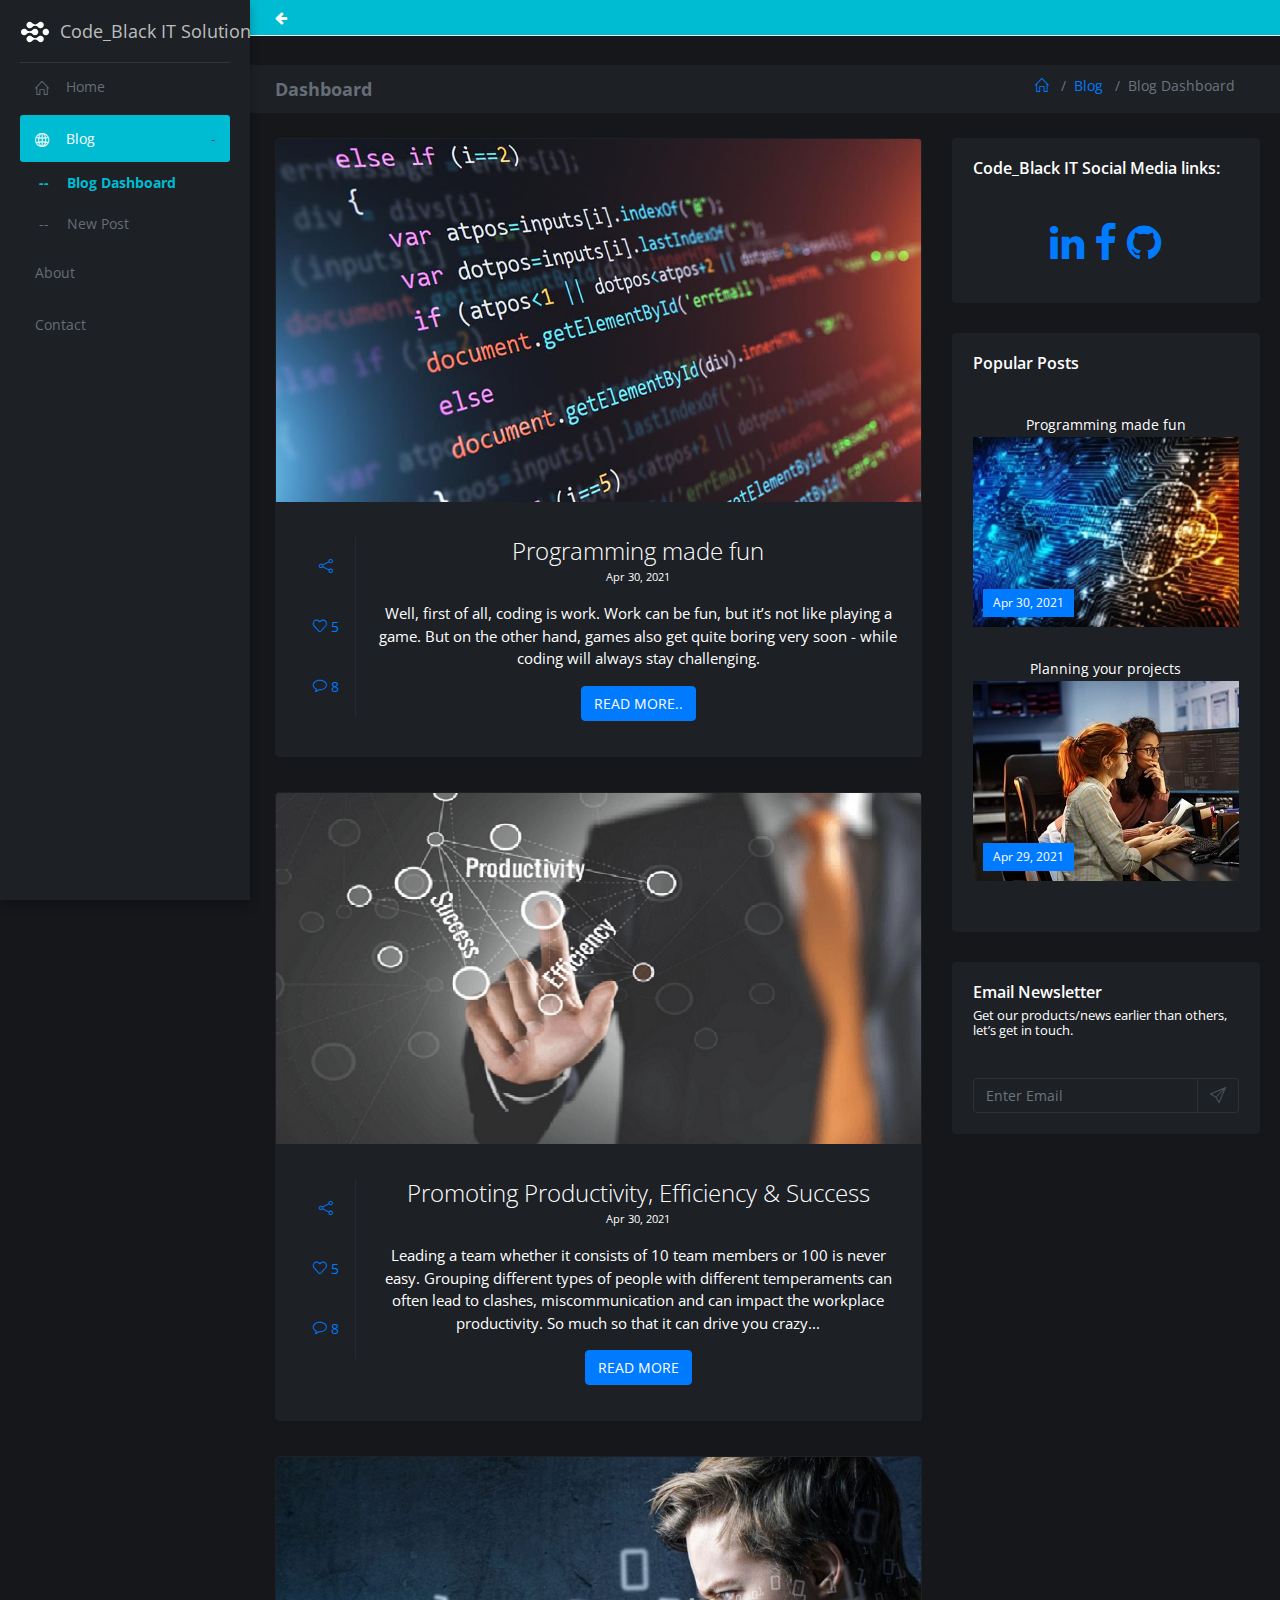
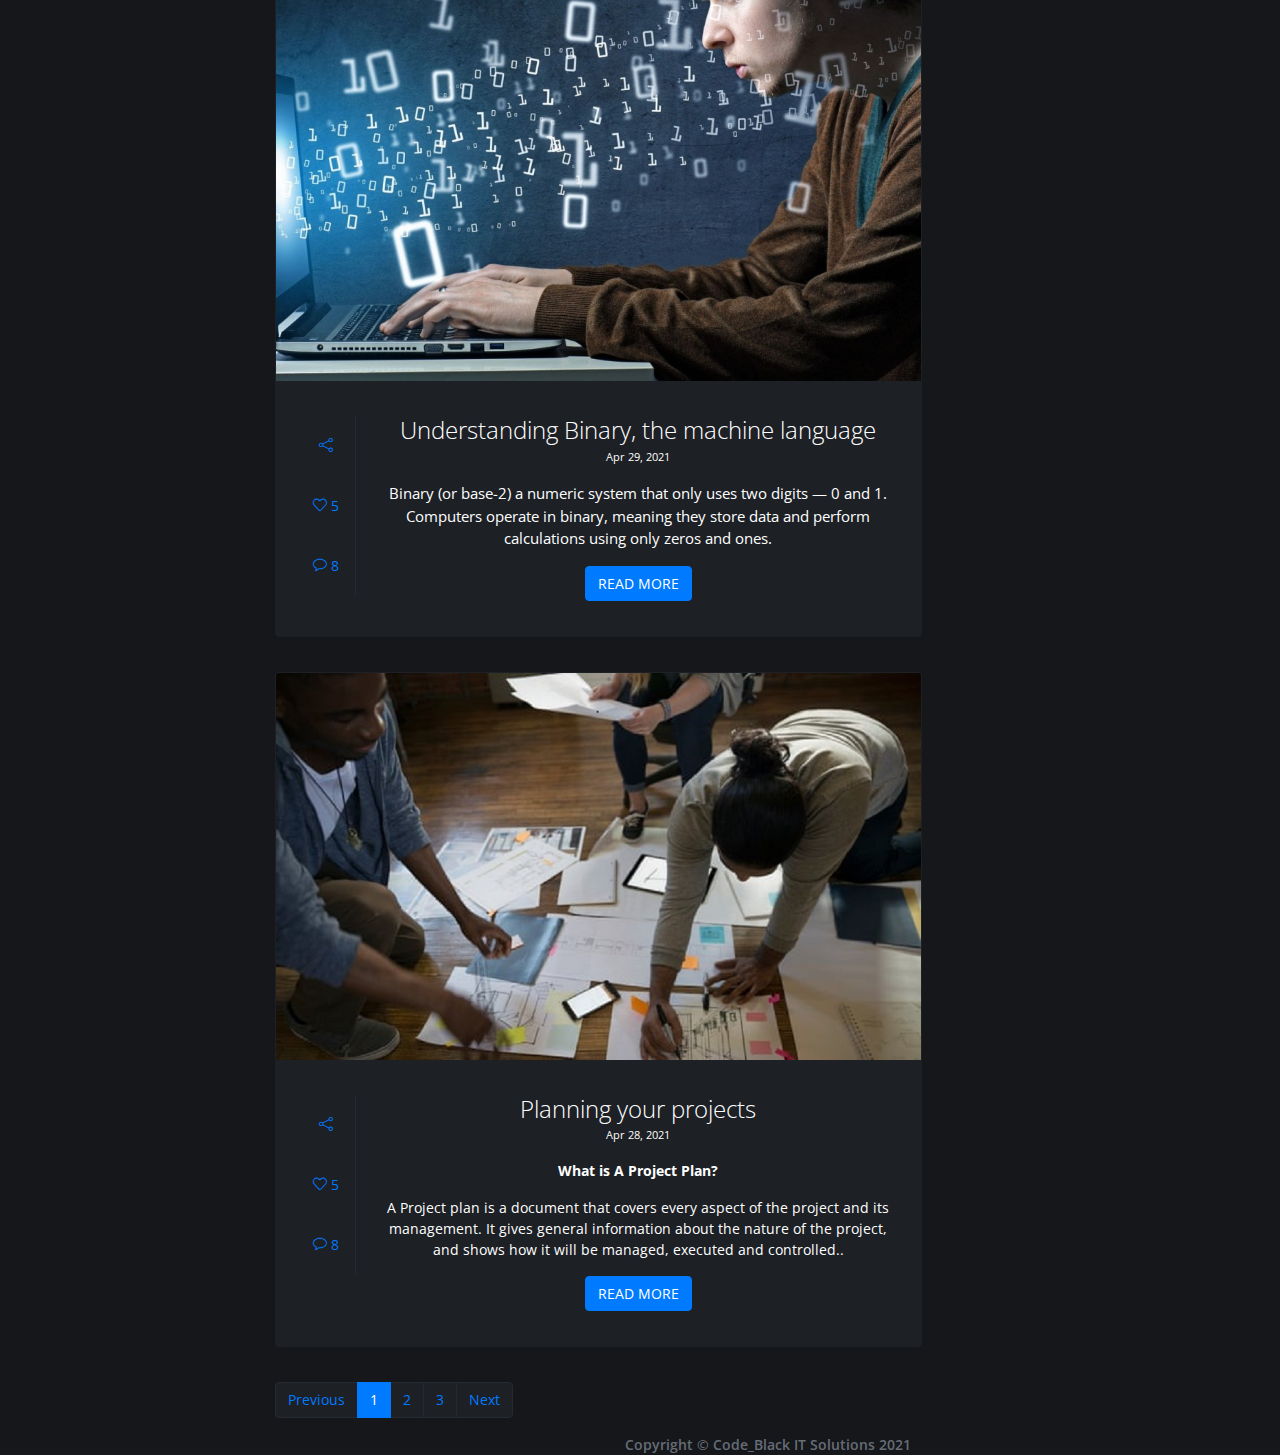
==== blog-dashboard.html @ f084bb69 "First Commit" ====
<!doctype html>
<html lang="en">

<head>
    <title>CodeBlack IT Solutions Blog Dashboard</title>
    <meta charset="utf-8">
    <meta http-equiv="X-UA-Compatible" content="IE=Edge">
    <meta name="viewport" content="width=device-width, initial-scale=1.0, maximum-scale=1.0, user-scalable=0">
    <meta name="description" content="CodeBlack IT Solutions Site">
    <meta name="author" content="Hope">


    <!-- VENDOR CSS -->
    <link rel="stylesheet" href="assets/vendor/bootstrap/css/bootstrap.min.css">
    <link rel="stylesheet" href="assets/vendor/font-awesome/css/font-awesome.min.css">
    <link rel="stylesheet" href="assets/vendor/summernote/dist/summernote.css" />

    <!-- MAIN CSS -->
    <link rel="stylesheet" href="assets/css/blog-dash.css">
    <link rel="stylesheet" href="assets/css/blog.css">
    <link rel="stylesheet" href="assets/css/color_skins.css">

</head>

<body class="theme-cyan">

    <!-- Page Loader -->
    <div class="page-loader-wrapper">
        <div class="loader">
            <div class="m-t-30"><img src="assets/images/icon-light.svg" width="48" height="48" alt="HexaBit"></div>
            <p>Please wait...</p>
        </div>
    </div>
    <!-- Overlay For Sidebars -->
    <div class="overlay"></div>

    <div id="wrapper">

        <!-- navigation on top -->
        <nav class="navbar navbar-fixed-top">
            <div class="container-fluid">

                <div class="navbar-left">
                    <div class="navbar-btn">
                        <a href="index.html"><img src="assets/images/icon-light.svg" alt="CodeBlack IT Solutions Logo" class="img-fluid logo"></a>
                        <button type="button" class="btn-toggle-offcanvas"><i class="lnr lnr-menu fa fa-bars"></i></button>
                    </div>
                    <a href="javascript:void(0);" class="icon-menu btn-toggle-fullwidth"><i
                        class="fa fa-arrow-left"></i></a>

                </div>

            </div>
        </nav>

        <!-- navigaion on the left sidebar -->
        <div id="left-sidebar" class="sidebar">
            <div class="navbar-brand">
                <a href="index.html"><img src="assets/images/icon-light.svg" alt="Code_BlackITSolutions Logo" class="img-fluid logo"><span>Code_Black IT Solutions</span></a>
                <button type="button" class="btn-toggle-offcanvas btn btn-sm btn-default float-right"><i
                    class="lnr lnr-menu fa fa-chevron-circle-left"></i></button>
            </div>
            <div class="sidebar-scroll">


            </div>
            <nav id="left-sidebar-nav" class="sidebar-nav">
                <ul id="main-menu" class="metismenu">
                    <li><a href="index.html"><i class="icon-home"></i><span>Home</span></a></li>


                    <li class="active">
                        <a href="#Blog" class="has-arrow"><i class="icon-globe"></i><span>Blog</span></a>
                        <ul>
                            <li class="active"><a href="blog-dashboard.html">Blog Dashboard</a></li>
                            <li><a href="blog-post.html">New Post</a></li>
                        </ul>
                    </li>
                    <li><a href="about.html">About</a></li>
                    <li><a href="contact.html">Contact</a></li>

                </ul>
            </nav>
        </div>

        <div id="main-content">
            <!-- header on top of blog information -->
            <div class="block-header">
                <div class="row clearfix">
                    <div class="col-md-6 col-sm-12">
                        <h2><b>Dashboard</b></h2>
                    </div>
                    <div class="col-md-6 col-sm-12 text-right">
                        <ul class="breadcrumb">
                            <li class="breadcrumb-item"><a href="index.html"><i class="icon-home"></i></a></li>
                            <li class="breadcrumb-item"><a href="#">Blog</a></li>
                            <li class="breadcrumb-item active">Blog Dashboard</li>
                        </ul>
                    </div>
                </div>
            </div>
            <div class="container-fluid" id="blog">
                <div class="row clearfix">
                    <!-- left box information -->
                    <div class="col-lg-8 col-md-12 left-box">
                        <div class="card single_post2">
                            <img class="img-fluid" src="assets/images/blog-pic-1.jpg" alt="img">
                            <div class="body">
                                <div class="content">
                                    <div class="actions_sidebar">
                                        <a href="javascript:void(0)"><i class="icon-share"></i></a>
                                        <a href="javascript:void(0)"><i class="icon-heart"></i> <span>5</span></a>
                                        <a href="javascript:void(0)"><i class="icon-bubble"></i> <span>8</span></a>
                                    </div>
                                    <h4 class="title">Programming made fun</h4>
                                    <p class="date">
                                        <small>Apr 30, 2021</small>
                                    </p>
                                    <p class="text">Well, first of all, coding is work. Work can be fun, but it’s not like playing a game. But on the other hand, games also get quite boring very soon - while coding will always stay challenging.</p>
                                    <a class="btn btn-primary" href="post1.html">READ MORE..</a>
                                </div>
                            </div>
                        </div>

                        <div class="card single_post2">
                            <img class="img-fluid" src="assets/images/blog-pic-2.jpg" alt="img">
                            <div class="body">
                                <div class="content">
                                    <div class="actions_sidebar">
                                        <a href="javascript:void(0)"><i class="icon-share"></i></a>
                                        <a href="javascript:void(0)"><i class="icon-heart"></i> <span>5</span></a>
                                        <a href="javascript:void(0)"><i class="icon-bubble"></i> <span>8</span></a>
                                    </div>
                                    <h4 class="title">Promoting Productivity, Efficiency & Success</h4>
                                    <p class="date">
                                        <small>Apr 30, 2021</small>
                                    </p>
                                    <p class="text">Leading a team whether it consists of 10 team members or 100 is never easy. Grouping different types of people with different temperaments can often lead to clashes, miscommunication and can impact the workplace productivity.
                                        So much so that it can drive you crazy...</p>
                                    <a class="btn btn-primary" href="post2.html">READ MORE</a>
                                </div>
                            </div>
                        </div>

                        <div class="card single_post2">
                            <img class="img-fluid" src="assets/images/blog-pic-3.jpg" alt="img">
                            <div class="body">
                                <div class="content">
                                    <div class="actions_sidebar">
                                        <a href="javascript:void(0)"><i class="icon-share"></i></a>
                                        <a href="javascript:void(0)"><i class="icon-heart"></i> <span>5</span></a>
                                        <a href="javascript:void(0)"><i class="icon-bubble"></i> <span>8</span></a>
                                    </div>
                                    <h4 class="title">Understanding Binary, the machine language</h4>
                                    <p class="date">
                                        <small>Apr 29, 2021</small>
                                    </p>
                                    <p class="text">Binary (or base-2) a numeric system that only uses two digits — 0 and 1. Computers operate in binary, meaning they store data and perform calculations using only zeros and ones.</p>
                                    <a class="btn btn-primary" href="post3.html">READ MORE</a>
                                </div>
                            </div>
                        </div>

                        <div class="card single_post2">
                            <img class="img-fluid" src="assets/images/blog-pic-4.jpg" alt="img">
                            <div class="body">
                                <div class="content">
                                    <div class="actions_sidebar">
                                        <a href="javascript:void(0)"><i class="icon-share"></i></a>
                                        <a href="javascript:void(0)"><i class="icon-heart"></i> <span>5</span></a>
                                        <a href="javascript:void(0)"><i class="icon-bubble"></i> <span>8</span></a>
                                    </div>
                                    <h4 class="title">Planning your projects</h4>
                                    <p class="date">
                                        <small>Apr 28, 2021</small>
                                    </p>
                                    <p class="text">
                                        <p>
                                            <b>What is A Project Plan?</b>
                                        </p>
                                        <p>A Project plan is a document that covers every aspect of the project and its management. It gives general information about the nature of the project, and shows how it will be managed, executed and controlled..</p>
                                        <a class="btn btn-primary" href="post4.html">READ MORE</a>
                                </div>
                            </div>
                        </div>
                        <!-- page numbers at the bottom -->
                        <ul class="pagination pagination-primary">
                            <li class="page-item"><a class="page-link" href="javascript:void(0);">Previous</a></li>
                            <li class="page-item active"><a class="page-link" href="javascript:void(0);">1</a></li>
                            <li class="page-item"><a class="page-link" href="javascript:void(0);">2</a></li>
                            <li class="page-item"><a class="page-link" href="javascript:void(0);">3</a></li>
                            <li class="page-item"><a class="page-link" href="javascript:void(0);">Next</a></li>
                        </ul>
                    </div>
                    <!-- right box information -->
                    <div class="col-lg-4 col-md-12 right-box">

                        <div class="card">
                            <div class="header">
                                <h2>Code_Black IT Social Media links:</h2>
                            </div>
                            <div class="body widget">
                                <ul class="list-inline text-center">
                                    <h1>
                                        <a href="https://www.linkedin.com/in/lwandile-ngesi"><i class="fa fa-linkedin"></i></a>

                                        <a href="https://www.facebook.com/luandz"><i class="fa fa-facebook"></i></a>

                                        <a href="https://github.com/luandz89/git-test-projects.git"><i class="fa fa-github"></i></a>
                                    </h1>
                                </ul>
                            </div>
                        </div>
                        <div class="card">
                            <div class="header">
                                <h2>Popular Posts</h2>
                            </div>
                            <div class="body widget popular-post">
                                <div class="row clearfix">
                                    <div class="col-lg-12">
                                        <div class="single_post">
                                            <p class="m-b-0">Programming made fun</p>
                                            <span>Apr 30, 2021</span>
                                            <div class="img-post">
                                                <a href="post1.html"> <img src="assets/images/post-pic-1.jpg" alt="Awesome Image">
                                                </a>
                                            </div>
                                        </div>
                                        <div class=" single_post ">
                                            <p class="m-b-0 ">Planning your projects</p>
                                            <span>Apr 29, 2021</span>
                                            <div class="img-post ">
                                                <a href="post4.html"> <img src="assets/images/post-pic-2.jpg " alt="Awesome Image ">
                                                </a>
                                            </div>
                                        </div>
                                    </div>
                                </div>
                            </div>
                        </div>

                        <div class="card ">
                            <div class="header ">
                                <h2>Email Newsletter <small>Get our products/news earlier than others, let’s get in touch.</small></h2>
                            </div>
                            <div class="body widget newsletter ">
                                <div class="input-group ">
                                    <input type="text " class="form-control " placeholder="Enter Email ">
                                    <div class="input-group-append ">
                                        <span class="input-group-text "><i class="icon-paper-plane "></i></span>
                                    </div>
                                </div>
                            </div>
                        </div>
                    </div>
                    <footer>Copyright © Code_Black IT Solutions 2021</footer>
                </div>

            </div>
        </div>

    </div>


    <!-- Javascript -->
    <script src="assets/bundles/libscripts.bundle.js "></script>
    <script src="assets/bundles/vendorscripts.bundle.js "></script>

    <script src="assets/bundles/mainscripts.bundle.js "></script>

</body>

</html>
---- assets/vendor/summernote/dist/summernote.css ----
.note-icon-caret, .note-popover {
display: none;
}
@font-face {
    font-family: "summernote";
    font-style: normal;
    font-weight: normal;
    src: url("font/summernote.eot?ad8d7e2d177d2473aecd9b35d16211fb");
    src: url("font/summernote.eot?#iefix") format("embedded-opentype"),url("font/summernote.woff?ad8d7e2d177d2473aecd9b35d16211fb") format("woff"),url("font/summernote.ttf?ad8d7e2d177d2473aecd9b35d16211fb") format("truetype");
}

[class^="note-icon-"]:before,[class*=" note-icon-"]:before {
    display: inline-block;
    font: normal normal normal 14px summernote;
    font-size: inherit;
    -webkit-font-smoothing: antialiased;
    text-decoration: inherit;
    text-rendering: auto;
    text-transform: none;
    vertical-align: middle;
    speak: none;
    -moz-osx-font-smoothing: grayscale;
}

.note-icon-align-center:before {
    content: "\f101";
}

.note-icon-align-indent:before {
    content: "\f102";
}

.note-icon-align-justify:before {
    content: "\f103";
}

.note-icon-align-left:before {
    content: "\f104";
}

.note-icon-align-outdent:before {
    content: "\f105";
}

.note-icon-align-right:before {
    content: "\f106";
}

.note-icon-align:before {
    content: "\f107";
}

.note-icon-arrows-alt:before {
    content: "\f108";
}

.note-icon-bold:before {
    content: "\f109";
}

.note-icon-caret:before {
    content: "\f10a";
}

.note-icon-chain-broken:before {
    content: "\f10b";
}

.note-icon-circle:before {
    content: "\f10c";
}

.note-icon-close:before {
    content: "\f10d";
}

.note-icon-code:before {
    content: "\f10e";
}

.note-icon-eraser:before {
    content: "\f10f";
}

.note-icon-font:before {
    content: "\f110";
}

.note-icon-frame:before {
    content: "\f111";
}

.note-icon-italic:before {
    content: "\f112";
}

.note-icon-link:before {
    content: "\f113";
}

.note-icon-magic:before {
    content: "\f114";
}

.note-icon-menu-check:before {
    content: "\f115";
}

.note-icon-minus:before {
    content: "\f116";
}

.note-icon-orderedlist:before {
    content: "\f117";
}

.note-icon-pencil:before {
    content: "\f118";
}

.note-icon-picture:before {
    content: "\f119";
}

.note-icon-question:before {
    content: "\f11a";
}

.note-icon-redo:before {
    content: "\f11b";
}

.note-icon-special-character:before {
    content: "\f11c";
}

.note-icon-square:before {
    content: "\f11d";
}

.note-icon-strikethrough:before {
    content: "\f11e";
}

.note-icon-subscript:before {
    content: "\f11f";
}

.note-icon-summernote:before {
    content: "\f120";
}

.note-icon-superscript:before {
    content: "\f121";
}

.note-icon-table:before {
    content: "\f122";
}

.note-icon-text-height:before {
    content: "\f123";
}

.note-icon-trash:before {
    content: "\f124";
}

.note-icon-underline:before {
    content: "\f125";
}

.note-icon-undo:before {
    content: "\f126";
}

.note-icon-unorderedlist:before {
    content: "\f127";
}

.note-icon-video:before {
    content: "\f128";
}

.note-editor {
    position: relative;
}

.note-editor .note-dropzone {
    position: absolute;
    z-index: 100;
    display: none;
    color: #87cefa;
    background-color: white;
    opacity: .95;
}

.note-editor .note-dropzone .note-dropzone-message {
    display: table-cell;
    font-size: 28px;
    font-weight: bold;
    text-align: center;
    vertical-align: middle;
}

.note-editor .note-dropzone.hover {
    color: #098ddf;
}

.note-editor.dragover .note-dropzone {
    display: table;
}

.note-editor .note-editing-area {
    position: relative;
}

.note-editor .note-editing-area .note-editable {
    outline: 0;
}

.note-editor .note-editing-area .note-editable sup {
    vertical-align: super;
}

.note-editor .note-editing-area .note-editable sub {
    vertical-align: sub;
}

.note-editor.note-frame {
    border: 1px solid #e2e2e2;
    background: #f4f7f6;
}

.note-editor.note-frame.codeview .note-editing-area .note-editable {
    display: none;
}

.note-editor.note-frame.codeview .note-editing-area .note-codable {
    display: block;
}

.note-editor.note-frame .note-editing-area {
    overflow: hidden;
}

.note-editor.note-frame .note-editing-area .note-editable {
    padding: 10px;
    overflow: auto;
    color: #000;
    background-color: #fff;
}

.note-editor.note-frame .note-editing-area .note-editable[contenteditable="false"] {
    background-color: #e5e5e5;
}

.note-editor.note-frame .note-editing-area .note-codable {
    display: none;
    width: 100%;
    padding: 10px;
    margin-bottom: 0;
    font-family: Menlo,Monaco,monospace,sans-serif;
    font-size: 14px;
    color: #ccc;
    background-color: #222;
    border: 0;
    -webkit-border-radius: 0;
    -moz-border-radius: 0;
    border-radius: 0;
    box-shadow: none;
    -webkit-box-sizing: border-box;
    -moz-box-sizing: border-box;
    -ms-box-sizing: border-box;
    box-sizing: border-box;
    resize: none;
}

.note-editor.note-frame.fullscreen {
    position: fixed;
    top: 0;
    left: 0;
    z-index: 1050;
    width: 100%!important;
}

.note-editor.note-frame.fullscreen .note-editable {
    background-color: white;
}

.note-editor.note-frame.fullscreen .note-resizebar {
    display: none;
}

.note-editor.note-frame .note-statusbar {
    background-color: #f5f5f5;
    border-bottom-right-radius: 4px;
    border-bottom-left-radius: 4px;
}

.note-editor.note-frame .note-statusbar .note-resizebar {
    width: 100%;
    height: 8px;
    padding-top: 1px;
    cursor: ns-resize;
}

.note-editor.note-frame .note-statusbar .note-resizebar .note-icon-bar {
    width: 20px;
    margin: 1px auto;
    border-top: 1px solid #a9a9a9;
}

.note-editor.note-frame .note-placeholder {
    padding: 10px;
}

.note-popover.popover {
    max-width: none;
}

.note-popover.popover .popover-content a {
    display: inline-block;
    max-width: 200px;
    overflow: hidden;
    text-overflow: ellipsis;
    white-space: nowrap;
    vertical-align: middle;
}

.note-popover.popover .arrow {
    left: 20px!important;
}

.note-popover .popover-content,.panel-heading.note-toolbar {
    padding: 0 0 5px 5px;
    margin: 0;
}

.note-popover .popover-content>.btn-group,.panel-heading.note-toolbar>.btn-group {
    margin-top: 5px;
    margin-right: 5px;
    margin-left: 0;
}

.note-popover .popover-content .btn-group .note-table,.panel-heading.note-toolbar .btn-group .note-table {
    min-width: 0;
    padding: 5px;
}

.note-popover .popover-content .btn-group .note-table .note-dimension-picker,.panel-heading.note-toolbar .btn-group .note-table .note-dimension-picker {
    font-size: 18px;
}

.note-popover .popover-content .btn-group .note-table .note-dimension-picker .note-dimension-picker-mousecatcher,.panel-heading.note-toolbar .btn-group .note-table .note-dimension-picker .note-dimension-picker-mousecatcher {
    position: absolute!important;
    z-index: 3;
    width: 10em;
    height: 10em;
    cursor: pointer;
}

.note-popover .popover-content .btn-group .note-table .note-dimension-picker .note-dimension-picker-unhighlighted,.panel-heading.note-toolbar .btn-group .note-table .note-dimension-picker .note-dimension-picker-unhighlighted {
    position: relative!important;
    z-index: 1;
    width: 5em;
    height: 5em;
    background: url('[data-uri]') repeat;
}

.note-popover .popover-content .btn-group .note-table .note-dimension-picker .note-dimension-picker-highlighted,.panel-heading.note-toolbar .btn-group .note-table .note-dimension-picker .note-dimension-picker-highlighted {
    position: absolute!important;
    z-index: 2;
    width: 1em;
    height: 1em;
    background: url('[data-uri]') repeat;
}

.note-popover .popover-content .note-style h1,.panel-heading.note-toolbar .note-style h1,.note-popover .popover-content .note-style h2,.panel-heading.note-toolbar .note-style h2,.note-popover .popover-content .note-style h3,.panel-heading.note-toolbar .note-style h3,.note-popover .popover-content .note-style h4,.panel-heading.note-toolbar .note-style h4,.note-popover .popover-content .note-style h5,.panel-heading.note-toolbar .note-style h5,.note-popover .popover-content .note-style h6,.panel-heading.note-toolbar .note-style h6,.note-popover .popover-content .note-style blockquote,.panel-heading.note-toolbar .note-style blockquote {
    margin: 0;
}

.note-popover .popover-content .note-color .dropdown-toggle,.panel-heading.note-toolbar .note-color .dropdown-toggle {
    width: 20px;
    padding-left: 5px;
}

.note-popover .popover-content .note-color .dropdown-menu,.panel-heading.note-toolbar .note-color .dropdown-menu {
    min-width: 340px;
}

.note-popover .popover-content .note-color .dropdown-menu .btn-group,.panel-heading.note-toolbar .note-color .dropdown-menu .btn-group {
    margin: 0;
    display: inline-block;
}

.note-popover .popover-content .note-color .dropdown-menu .btn-group:first-child,.panel-heading.note-toolbar .note-color .dropdown-menu .btn-group:first-child {
    margin: 0 5px;
}

.note-popover .popover-content .note-color .dropdown-menu .btn-group .note-palette-title,.panel-heading.note-toolbar .note-color .dropdown-menu .btn-group .note-palette-title {
    margin: 2px 7px;
    font-size: 12px;
    text-align: center;
    border-bottom: 1px solid #eee;
}

.note-popover .popover-content .note-color .dropdown-menu .btn-group .note-color-reset,.panel-heading.note-toolbar .note-color .dropdown-menu .btn-group .note-color-reset {
    width: 100%;
    padding: 0 3px;
    margin: 3px;
    font-size: 11px;
    cursor: pointer;
    -webkit-border-radius: 5px;
    -moz-border-radius: 5px;
    border-radius: 5px;
}

.note-popover .popover-content .note-color .dropdown-menu .btn-group .note-color-row,.panel-heading.note-toolbar .note-color .dropdown-menu .btn-group .note-color-row {
    height: 20px;
}

.note-popover .popover-content .note-color .dropdown-menu .btn-group .note-color-reset:hover,.panel-heading.note-toolbar .note-color .dropdown-menu .btn-group .note-color-reset:hover {
    background: #eee;
}

.note-popover .popover-content .note-para .dropdown-menu,.panel-heading.note-toolbar .note-para .dropdown-menu {
    min-width: 280px;
    padding: 5px;
}

.note-popover .popover-content .note-para .dropdown-menu>div:first-child,.panel-heading.note-toolbar .note-para .dropdown-menu>div:first-child {
    margin-right: 5px;
}

.note-popover .popover-content .dropdown-menu,.panel-heading.note-toolbar .dropdown-menu {
    min-width: 260px;
}

.note-popover .popover-content .dropdown-menu.right,.panel-heading.note-toolbar .dropdown-menu.right {
    right: 0;
    left: auto;
}

.note-popover .popover-content .dropdown-menu.right::before,.panel-heading.note-toolbar .dropdown-menu.right::before {
    right: 9px;
    left: auto!important;
}

.note-popover .popover-content .dropdown-menu.right::after,.panel-heading.note-toolbar .dropdown-menu.right::after {
    right: 10px;
    left: auto!important;
}

.note-popover .popover-content .dropdown-menu.note-check li a i,.panel-heading.note-toolbar .dropdown-menu.note-check li a i {
    color: deepskyblue;
    visibility: hidden;
}

.note-popover .popover-content .dropdown-menu.note-check li a.checked i,.panel-heading.note-toolbar .dropdown-menu.note-check li a.checked i {
    visibility: visible;
}

.note-popover .popover-content .note-fontsize-10,.panel-heading.note-toolbar .note-fontsize-10 {
    font-size: 10px;
}

.note-popover .popover-content .note-color-palette,.panel-heading.note-toolbar .note-color-palette {
    line-height: 1;
}

.note-popover .popover-content .note-color-palette div .note-color-btn,.panel-heading.note-toolbar .note-color-palette div .note-color-btn {
    width: 20px;
    height: 20px;
    padding: 0;
    margin: 0;
    border: 1px solid #fff;
}

.note-popover .popover-content .note-color-palette div .note-color-btn:hover,.panel-heading.note-toolbar .note-color-palette div .note-color-btn:hover {
    border: 1px solid #000;
}

.note-dialog>div {
    display: none;
}

.note-dialog .form-group {
    margin-right: 0;
    margin-left: 0;
}

.note-dialog .note-modal-form {
    margin: 0;
}

.note-dialog .note-image-dialog .note-dropzone {
    min-height: 100px;
    margin-bottom: 10px;
    font-size: 30px;
    line-height: 4;
    color: lightgray;
    text-align: center;
    border: 4px dashed lightgray;
}

@-moz-document url-prefix() {
    .note-image-input {
    height: auto;
    }
}

.note-placeholder {
    position: absolute;
    display: none;
    color: gray;
}

.note-handle .note-control-selection {
    position: absolute;
    display: none;
    border: 1px solid black;
}

.note-handle .note-control-selection>div {
    position: absolute;
}

.note-handle .note-control-selection .note-control-selection-bg {
    width: 100%;
    height: 100%;
    background-color: black;
    -webkit-opacity: .3;
    -khtml-opacity: .3;
    -moz-opacity: .3;
    opacity: .3;
    -ms-filter: alpha(opacity=30);
    filter: alpha(opacity=30);
}

.note-handle .note-control-selection .note-control-handle {
    width: 7px;
    height: 7px;
    border: 1px solid black;
}

.note-handle .note-control-selection .note-control-holder {
    width: 7px;
    height: 7px;
    border: 1px solid black;
}

.note-handle .note-control-selection .note-control-sizing {
    width: 7px;
    height: 7px;
    background-color: white;
    border: 1px solid black;
}

.note-handle .note-control-selection .note-control-nw {
    top: -5px;
    left: -5px;
    border-right: 0;
    border-bottom: 0;
}

.note-handle .note-control-selection .note-control-ne {
    top: -5px;
    right: -5px;
    border-bottom: 0;
    border-left: none;
}

.note-handle .note-control-selection .note-control-sw {
    bottom: -5px;
    left: -5px;
    border-top: 0;
    border-right: 0;
}

.note-handle .note-control-selection .note-control-se {
    right: -5px;
    bottom: -5px;
    cursor: se-resize;
}

.note-handle .note-control-selection .note-control-se.note-control-holder {
    cursor: default;
    border-top: 0;
    border-left: none;
}

.note-handle .note-control-selection .note-control-selection-info {
    right: 0;
    bottom: 0;
    padding: 5px;
    margin: 5px;
    font-size: 12px;
    color: white;
    background-color: black;
    -webkit-border-radius: 5px;
    -moz-border-radius: 5px;
    border-radius: 5px;
    -webkit-opacity: .7;
    -khtml-opacity: .7;
    -moz-opacity: .7;
    opacity: .7;
    -ms-filter: alpha(opacity=70);
    filter: alpha(opacity=70);
}

.note-hint-popover {
    min-width: 100px;
    padding: 2px;
}

.note-hint-popover .popover-content {
    max-height: 150px;
    padding: 3px;
    overflow: auto;
}

.note-hint-popover .popover-content .note-hint-group .note-hint-item {
    display: block!important;
    padding: 3px;
}

.note-hint-popover .popover-content .note-hint-group .note-hint-item.active,.note-hint-popover .popover-content .note-hint-group .note-hint-item:hover {
    display: block;
    clear: both;
    font-weight: 400;
    line-height: 1.4;
    color: white;
    text-decoration: none;
    white-space: nowrap;
    cursor: pointer;
    background-color: #428bca;
    outline: 0;
}

.dropdown-fontname li a{padding: 5px 15px;}
.dropdown-style li{ padding: 5px 15px;}
.note-editor .note-toolbar .dropdown-menu {box-shadow: 0px 2px 20px 0px rgba(0,0,0,0.2);}
---- assets/css/blog-dash.css ----
@import url("https://fonts.googleapis.com/css?family=Open+Sans:300,400,600,700");
@font-face {
    font-family: 'simple-Line-Icons';
    src: url("../fonts/simple-Line-Icons.eot");
    src: url("../fonts/simple-Line-Icons.eot") format("embedded-opentype"), url("../fonts/simple-Line-Icons.woff") format("woff"), url("../fonts/simple-Line-Icons.ttf") format("truetype"), url("../fonts/simple-Line-Icons.svg#Simple-Line-Icons") format("svg");
    font-weight: normal;
    font-style: normal
}

[data-icon]:before {
    font-family: 'simple-Line-Icons';
    content: attr(data-icon);
    speak-as: none;
    font-weight: normal;
    font-variant: normal;
    text-transform: none;
    line-height: 1;
    -webkit-font-smoothing: antialiased;
    -moz-osx-font-smoothing: grayscale;
    font-size: 17px
}

.icon-globe-alt,
.icon-globe,
.icon-drop,
.icon-drawer,
.icon-docs,
.icon-directions,
.icon-direction,
.icon-diamond,
.icon-cup,
.icon-compass,
.icon-bubbles,
.icon-briefcase,
.icon-book-open,
.icon-basket-loaded,
.icon-basket,
.icon-bag,
.icon-action-undo,
.icon-action-redo,
.icon-wrench,
.icon-umbrella,
.icon-trash,
.icon-tag,
.icon-support,
.icon-size-fullscreen,
.icon-size-actual,
.icon-shuffle,
.icon-share-alt,
.icon-share,
.icon-rocket,
.icon-question,
.icon-pie-chart,
.icon-pencil,
.icon-note,
.icon-music-tone-alt,
.icon-music-tone,
.icon-microphone,
.icon-loop,
.icon-logout,
.icon-login,
.icon-list,
.icon-like,
.icon-home,
.icon-grid,
.icon-graph,
.icon-equalizer,
.icon-dislike,
.icon-cursor,
.icon-control-start,
.icon-control-rewind,
.icon-control-play,
.icon-control-pause,
.icon-control-forward,
.icon-control-end,
.icon-calendar,
.icon-bulb,
.icon-bar-chart,
.icon-arrow-up,
.icon-arrow-right,
.icon-arrow-left,
.icon-arrow-down,
.icon-ban,
.icon-bubble,
.icon-camcorder,
.icon-camera,
.icon-check,
.icon-clock,
.icon-close,
.icon-cloud-download,
.icon-cloud-upload,
.icon-doc,
.icon-envelope,
.icon-eye,
.icon-flag,
.icon-folder,
.icon-heart,
.icon-info,
.icon-key,
.icon-link,
.icon-lock,
.icon-lock-open,
.icon-magnifier,
.icon-magnifier-add,
.icon-magnifier-remove,
.icon-paper-clip,
.icon-paper-plane,
.icon-plus,
.icon-pointer,
.icon-power,
.icon-refresh,
.icon-reload,
.icon-settings,
.icon-star,
.icon-symbol-female,
.icon-symbol-male,
.icon-target,
.icon-volume-1,
.icon-volume-2,
.icon-volume-off,
.icon-users {
    font-family: 'Simple-Line-Icons';
    speak-as: none;
    font-style: normal;
    font-weight: normal;
    font-variant: normal;
    text-transform: none;
    line-height: 1;
    -webkit-font-smoothing: antialiased
}

.icon-user-female:before {
    content: "\e000"
}

.icon-user-follow:before {
    content: "\e002"
}

.icon-user-following:before {
    content: "\e003"
}

.icon-user-unfollow:before {
    content: "\e004"
}

.icon-trophy:before {
    content: "\e006"
}

.icon-screen-smartphone:before {
    content: "\e010"
}

.icon-screen-desktop:before {
    content: "\e011"
}

.icon-plane:before {
    content: "\e012"
}

.icon-notebook:before {
    content: "\e013"
}

.icon-moustache:before {
    content: "\e014"
}

.icon-mouse:before {
    content: "\e015"
}

.icon-magnet:before {
    content: "\e016"
}

.icon-energy:before {
    content: "\e020"
}

.icon-emoticon-smile:before {
    content: "\e021"
}

.icon-disc:before {
    content: "\e022"
}

.icon-cursor-move:before {
    content: "\e023"
}

.icon-crop:before {
    content: "\e024"
}

.icon-credit-card:before {
    content: "\e025"
}

.icon-chemistry:before {
    content: "\e026"
}

.icon-user:before {
    content: "\e005"
}

.icon-speedometer:before {
    content: "\e007"
}

.icon-social-youtube:before {
    content: "\e008"
}

.icon-social-twitter:before {
    content: "\e009"
}

.icon-social-tumblr:before {
    content: "\e00a"
}

.icon-social-facebook:before {
    content: "\e00b"
}

.icon-social-dropbox:before {
    content: "\e00c"
}

.icon-social-dribbble:before {
    content: "\e00d"
}

.icon-shield:before {
    content: "\e00e"
}

.icon-screen-tablet:before {
    content: "\e00f"
}

.icon-magic-wand:before {
    content: "\e017"
}

.icon-hourglass:before {
    content: "\e018"
}

.icon-graduation:before {
    content: "\e019"
}

.icon-ghost:before {
    content: "\e01a"
}

.icon-game-controller:before {
    content: "\e01b"
}

.icon-fire:before {
    content: "\e01c"
}

.icon-eyeglasses:before {
    content: "\e01d"
}

.icon-envelope-open:before {
    content: "\e01e"
}

.icon-envelope-letter:before {
    content: "\e01f"
}

.icon-bell:before {
    content: "\e027"
}

.icon-badge:before {
    content: "\e028"
}

.icon-anchor:before {
    content: "\e029"
}

.icon-wallet:before {
    content: "\e02a"
}

.icon-vector:before {
    content: "\e02b"
}

.icon-speech:before {
    content: "\e02c"
}

.icon-puzzle:before {
    content: "\e02d"
}

.icon-printer:before {
    content: "\e02e"
}

.icon-present:before {
    content: "\e02f"
}

.icon-playlist:before {
    content: "\e030"
}

.icon-pin:before {
    content: "\e031"
}

.icon-picture:before {
    content: "\e032"
}

.icon-map:before {
    content: "\e033"
}

.icon-layers:before {
    content: "\e034"
}

.icon-handbag:before {
    content: "\e035"
}

.icon-globe-alt:before {
    content: "\e036"
}

.icon-globe:before {
    content: "\e037"
}

.icon-frame:before {
    content: "\e038"
}

.icon-folder-alt:before {
    content: "\e039"
}

.icon-film:before {
    content: "\e03a"
}

.icon-feed:before {
    content: "\e03b"
}

.icon-earphones-alt:before {
    content: "\e03c"
}

.icon-earphones:before {
    content: "\e03d"
}

.icon-drop:before {
    content: "\e03e"
}

.icon-drawer:before {
    content: "\e03f"
}

.icon-docs:before {
    content: "\e040"
}

.icon-directions:before {
    content: "\e041"
}

.icon-direction:before {
    content: "\e042"
}

.icon-diamond:before {
    content: "\e043"
}

.icon-cup:before {
    content: "\e044"
}

.icon-compass:before {
    content: "\e045"
}

.icon-call-out:before {
    content: "\e046"
}

.icon-call-in:before {
    content: "\e047"
}

.icon-call-end:before {
    content: "\e048"
}

.icon-calculator:before {
    content: "\e049"
}

.icon-bubbles:before {
    content: "\e04a"
}

.icon-briefcase:before {
    content: "\e04b"
}

.icon-book-open:before {
    content: "\e04c"
}

.icon-basket-loaded:before {
    content: "\e04d"
}

.icon-basket:before {
    content: "\e04e"
}

.icon-bag:before {
    content: "\e04f"
}

.icon-action-undo:before {
    content: "\e050"
}

.icon-action-redo:before {
    content: "\e051"
}

.icon-wrench:before {
    content: "\e052"
}

.icon-umbrella:before {
    content: "\e053"
}

.icon-trash:before {
    content: "\e054"
}

.icon-tag:before {
    content: "\e055"
}

.icon-support:before {
    content: "\e056"
}

.icon-size-fullscreen:before {
    content: "\e057"
}

.icon-size-actual:before {
    content: "\e058"
}

.icon-shuffle:before {
    content: "\e059"
}

.icon-share-alt:before {
    content: "\e05a"
}

.icon-share:before {
    content: "\e05b"
}

.icon-rocket:before {
    content: "\e05c"
}

.icon-question:before {
    content: "\e05d"
}

.icon-pie-chart:before {
    content: "\e05e"
}

.icon-pencil:before {
    content: "\e05f"
}

.icon-note:before {
    content: "\e060"
}

.icon-music-tone-alt:before {
    content: "\e061"
}

.icon-music-tone:before {
    content: "\e062"
}

.icon-microphone:before {
    content: "\e063"
}

.icon-loop:before {
    content: "\e064"
}

.icon-logout:before {
    content: "\e065"
}

.icon-login:before {
    content: "\e066"
}

.icon-list:before {
    content: "\e067"
}

.icon-like:before {
    content: "\e068"
}

.icon-home:before {
    content: "\e069"
}

.icon-grid:before {
    content: "\e06a"
}

.icon-graph:before {
    content: "\e06b"
}

.icon-equalizer:before {
    content: "\e06c"
}

.icon-dislike:before {
    content: "\e06d"
}

.icon-cursor:before {
    content: "\e06e"
}

.icon-control-start:before {
    content: "\e06f"
}

.icon-control-rewind:before {
    content: "\e070"
}

.icon-control-play:before {
    content: "\e071"
}

.icon-control-pause:before {
    content: "\e072"
}

.icon-control-forward:before {
    content: "\e073"
}

.icon-control-end:before {
    content: "\e074"
}

.icon-calendar:before {
    content: "\e075"
}

.icon-bulb:before {
    content: "\e076"
}

.icon-bar-chart:before {
    content: "\e077"
}

.icon-arrow-up:before {
    content: "\e078"
}

.icon-arrow-right:before {
    content: "\e079"
}

.icon-arrow-left:before {
    content: "\e07a"
}

.icon-arrow-down:before {
    content: "\e07b"
}

.icon-ban:before {
    content: "\e07c"
}

.icon-bubble:before {
    content: "\e07d"
}

.icon-camcorder:before {
    content: "\e07e"
}

.icon-camera:before {
    content: "\e07f"
}

.icon-check:before {
    content: "\e080"
}

.icon-clock:before {
    content: "\e081"
}

.icon-close:before {
    content: "\e082"
}

.icon-cloud-download:before {
    content: "\e083"
}

.icon-cloud-upload:before {
    content: "\e084"
}

.icon-doc:before {
    content: "\e085"
}

.icon-envelope:before {
    content: "\e086"
}

.icon-eye:before {
    content: "\e087"
}

.icon-flag:before {
    content: "\e088"
}

.icon-folder:before {
    content: "\e089"
}

.icon-heart:before {
    content: "\e08a"
}

.icon-info:before {
    content: "\e08b"
}

.icon-key:before {
    content: "\e08c"
}

.icon-link:before {
    content: "\e08d"
}

.icon-lock:before {
    content: "\e08e"
}

.icon-lock-open:before {
    content: "\e08f"
}

.icon-magnifier:before {
    content: "\e090"
}

.icon-magnifier-add:before {
    content: "\e091"
}

.icon-magnifier-remove:before {
    content: "\e092"
}

.icon-paper-clip:before {
    content: "\e093"
}

.icon-paper-plane:before {
    content: "\e094"
}

.icon-plus:before {
    content: "\e095"
}

.icon-pointer:before {
    content: "\e096"
}

.icon-power:before {
    content: "\e097"
}

.icon-refresh:before {
    content: "\e098"
}

.icon-reload:before {
    content: "\e099"
}

.icon-settings:before {
    content: "\e09a"
}

.icon-star:before {
    content: "\e09b"
}

.icon-symbol-female:before {
    content: "\e09c"
}

.icon-symbol-male:before {
    content: "\e09d"
}

.icon-target:before {
    content: "\e09e"
}

.icon-volume-1:before {
    content: "\e09f"
}

.icon-volume-2:before {
    content: "\e0a0"
}

.icon-volume-off:before {
    content: "\e0a1"
}

.icon-users:before {
    content: "\e001"
}

@font-face {
    font-family: 'weathericons';
    src: url("../fonts/weathericons-regular-webfont.eot");
    src: url("../fonts/weathericons-regular-webfont.eot?#iefix") format("embedded-opentype"), url("../fonts/weathericons-regular-webfont.woff") format("woff"), url("../fonts/weathericons-regular-webfont.ttf") format("truetype"), url("../fonts/weathericons-regular-webfont.svg#weathericons-regular-webfontRg") format("svg");
    font-weight: normal;
    font-style: normal
}

.wi {
    display: inline-block;
    font-family: 'weathericons';
    font-style: normal;
    font-weight: normal;
    line-height: 1;
    -webkit-font-smoothing: antialiased;
    -moz-osx-font-smoothing: grayscale
}

.wi-day-cloudy-gusts:before {
    content: "\f000"
}

.wi-day-cloudy-windy:before {
    content: "\f001"
}

.wi-day-cloudy:before {
    content: "\f002"
}

.wi-day-fog:before {
    content: "\f003"
}

.wi-day-hail:before {
    content: "\f004"
}

.wi-day-lightning:before {
    content: "\f005"
}

.wi-day-rain-mix:before {
    content: "\f006"
}

.wi-day-rain-wind:before {
    content: "\f007"
}

.wi-day-rain:before {
    content: "\f008"
}

.wi-day-showers:before {
    content: "\f009"
}

.wi-day-snow:before {
    content: "\f00a"
}

.wi-day-sprinkle:before {
    content: "\f00b"
}

.wi-day-sunny-overcast:before {
    content: "\f00c"
}

.wi-day-sunny:before {
    content: "\f00d"
}

.wi-day-storm-showers:before {
    content: "\f00e"
}

.wi-day-thunderstorm:before {
    content: "\f010"
}

.wi-cloudy-gusts:before {
    content: "\f011"
}

.wi-cloudy-windy:before {
    content: "\f012"
}

.wi-cloudy:before {
    content: "\f013"
}

.wi-fog:before {
    content: "\f014"
}

.wi-hail:before {
    content: "\f015"
}

.wi-lightning:before {
    content: "\f016"
}

.wi-rain-mix:before {
    content: "\f017"
}

.wi-rain-wind:before {
    content: "\f018"
}

.wi-rain:before {
    content: "\f019"
}

.wi-showers:before {
    content: "\f01a"
}

.wi-snow:before {
    content: "\f01b"
}

.wi-sprinkle:before {
    content: "\f01c"
}

.wi-storm-showers:before {
    content: "\f01d"
}

.wi-thunderstorm:before {
    content: "\f01e"
}

.wi-windy:before {
    content: "\f021"
}

.wi-night-alt-cloudy-gusts:before {
    content: "\f022"
}

.wi-night-alt-cloudy-windy:before {
    content: "\f023"
}

.wi-night-alt-hail:before {
    content: "\f024"
}

.wi-night-alt-lightning:before {
    content: "\f025"
}

.wi-night-alt-rain-mix:before {
    content: "\f026"
}

.wi-night-alt-rain-wind:before {
    content: "\f027"
}

.wi-night-alt-rain:before {
    content: "\f028"
}

.wi-night-alt-showers:before {
    content: "\f029"
}

.wi-night-alt-snow:before {
    content: "\f02a"
}

.wi-night-alt-sprinkle:before {
    content: "\f02b"
}

.wi-night-alt-storm-showers:before {
    content: "\f02c"
}

.wi-night-alt-thunderstorm:before {
    content: "\f02d"
}

.wi-night-clear:before {
    content: "\f02e"
}

.wi-night-cloudy-gusts:before {
    content: "\f02f"
}

.wi-night-cloudy-windy:before {
    content: "\f030"
}

.wi-night-cloudy:before {
    content: "\f031"
}

.wi-night-hail:before {
    content: "\f032"
}

.wi-night-lightning:before {
    content: "\f033"
}

.wi-night-rain-mix:before {
    content: "\f034"
}

.wi-night-rain-wind:before {
    content: "\f035"
}

.wi-night-rain:before {
    content: "\f036"
}

.wi-night-showers:before {
    content: "\f037"
}

.wi-night-snow:before {
    content: "\f038"
}

.wi-night-sprinkle:before {
    content: "\f039"
}

.wi-night-storm-showers:before {
    content: "\f03a"
}

.wi-night-thunderstorm:before {
    content: "\f03b"
}

.wi-celsius:before {
    content: "\f03c"
}

.wi-cloud-down:before {
    content: "\f03d"
}

.wi-cloud-refresh:before {
    content: "\f03e"
}

.wi-cloud-up:before {
    content: "\f040"
}

.wi-cloud:before {
    content: "\f041"
}

.wi-degrees:before {
    content: "\f042"
}

.wi-down-left:before {
    content: "\f043"
}

.wi-down:before {
    content: "\f044"
}

.wi-fahrenheit:before {
    content: "\f045"
}

.wi-horizon-alt:before {
    content: "\f046"
}

.wi-horizon:before {
    content: "\f047"
}

.wi-left:before {
    content: "\f048"
}

.wi-lightning:before {
    content: "\f016"
}

.wi-night-fog:before {
    content: "\f04a"
}

.wi-refresh-alt:before {
    content: "\f04b"
}

.wi-refresh:before {
    content: "\f04c"
}

.wi-right:before {
    content: "\f04d"
}

.wi-sprinkles:before {
    content: "\f04e"
}

.wi-strong-wind:before {
    content: "\f050"
}

.wi-sunrise:before {
    content: "\f051"
}

.wi-sunset:before {
    content: "\f052"
}

.wi-thermometer-exterior:before {
    content: "\f053"
}

.wi-thermometer-internal:before {
    content: "\f054"
}

.wi-thermometer:before {
    content: "\f055"
}

.wi-tornado:before {
    content: "\f056"
}

.wi-up-right:before {
    content: "\f057"
}

.wi-up:before {
    content: "\f058"
}

.wi-wind-west:before {
    content: "\f059"
}

.wi-wind-south-west:before {
    content: "\f05a"
}

.wi-wind-south-east:before {
    content: "\f05b"
}

.wi-wind-south:before {
    content: "\f05c"
}

.wi-wind-north-west:before {
    content: "\f05d"
}

.wi-wind-north-east:before {
    content: "\f05e"
}

.wi-wind-north:before {
    content: "\f060"
}

.wi-wind-east:before {
    content: "\f061"
}

.wi-smoke:before {
    content: "\f062"
}

.wi-dust:before {
    content: "\f063"
}

.wi-snow-wind:before {
    content: "\f064"
}

.wi-day-snow-wind:before {
    content: "\f065"
}

.wi-night-snow-wind:before {
    content: "\f066"
}

.wi-night-alt-snow-wind:before {
    content: "\f067"
}

.wi-day-sleet-storm:before {
    content: "\f068"
}

.wi-night-sleet-storm:before {
    content: "\f069"
}

.wi-night-alt-sleet-storm:before {
    content: "\f06a"
}

.wi-day-snow-thunderstorm:before {
    content: "\f06b"
}

.wi-night-snow-thunderstorm:before {
    content: "\f06c"
}

.wi-night-alt-snow-thunderstorm:before {
    content: "\f06d"
}

.wi-solar-eclipse:before {
    content: "\f06e"
}

.wi-lunar-eclipse:before {
    content: "\f070"
}

.wi-meteor:before {
    content: "\f071"
}

.wi-hot:before {
    content: "\f072"
}

.wi-hurricane:before {
    content: "\f073"
}

.wi-smog:before {
    content: "\f074"
}

.wi-alien:before {
    content: "\f075"
}

.wi-snowflake-cold:before {
    content: "\f076"
}

.wi-stars:before {
    content: "\f077"
}

.wi-night-partly-cloudy:before {
    content: "\f083"
}

.wi-umbrella:before {
    content: "\f084"
}

.wi-day-windy:before {
    content: "\f085"
}

.wi-night-alt-cloudy:before {
    content: "\f086"
}

.wi-up-left:before {
    content: "\f087"
}

.wi-down-right:before {
    content: "\f088"
}

.wi-time-12:before {
    content: "\f089"
}

.wi-time-1:before {
    content: "\f08a"
}

.wi-time-2:before {
    content: "\f08b"
}

.wi-time-3:before {
    content: "\f08c"
}

.wi-time-4:before {
    content: "\f08d"
}

.wi-time-5:before {
    content: "\f08e"
}

.wi-time-6:before {
    content: "\f08f"
}

.wi-time-7:before {
    content: "\f090"
}

.wi-time-8:before {
    content: "\f091"
}

.wi-time-9:before {
    content: "\f092"
}

.wi-time-10:before {
    content: "\f093"
}

.wi-time-11:before {
    content: "\f094"
}

.wi-day-sleet:before {
    content: "\f0b2"
}

.wi-night-sleet:before {
    content: "\f0b3"
}

.wi-night-alt-sleet:before {
    content: "\f0b4"
}

.wi-sleet:before {
    content: "\f0b5"
}

.wi-day-haze:before {
    content: "\f0b6"
}

.wi-beafort-0:before {
    content: "\f0b7"
}

.wi-beafort-1:before {
    content: "\f0b8"
}

.wi-beafort-2:before {
    content: "\f0b9"
}

.wi-beafort-3:before {
    content: "\f0ba"
}

.wi-beafort-4:before {
    content: "\f0bb"
}

.wi-beafort-5:before {
    content: "\f0bc"
}

.wi-beafort-6:before {
    content: "\f0bd"
}

.wi-beafort-7:before {
    content: "\f0be"
}

.wi-beafort-8:before {
    content: "\f0bf"
}

.wi-beafort-9:before {
    content: "\f0c0"
}

.wi-beafort-10:before {
    content: "\f0c1"
}

.wi-beafort-11:before {
    content: "\f0c2"
}

.wi-beafort-12:before {
    content: "\f0c3"
}

.wi-wind-default:before {
    content: "\f0b1"
}

.wi-wind-default._0-deg {
    -webkit-transform: rotate(0deg);
    -moz-transform: rotate(0deg);
    -ms-transform: rotate(0deg);
    -o-transform: rotate(0deg);
    transform: rotate(0deg)
}

.wi-wind-default._15-deg {
    -webkit-transform: rotate(15deg);
    -moz-transform: rotate(15deg);
    -ms-transform: rotate(15deg);
    -o-transform: rotate(15deg);
    transform: rotate(15deg)
}

.wi-wind-default._30-deg {
    -webkit-transform: rotate(30deg);
    -moz-transform: rotate(30deg);
    -ms-transform: rotate(30deg);
    -o-transform: rotate(30deg);
    transform: rotate(30deg)
}

.wi-wind-default._45-deg {
    -webkit-transform: rotate(45deg);
    -moz-transform: rotate(45deg);
    -ms-transform: rotate(45deg);
    -o-transform: rotate(45deg);
    transform: rotate(45deg)
}

.wi-wind-default._60-deg {
    -webkit-transform: rotate(60deg);
    -moz-transform: rotate(60deg);
    -ms-transform: rotate(60deg);
    -o-transform: rotate(60deg);
    transform: rotate(60deg)
}

.wi-wind-default._75-deg {
    -webkit-transform: rotate(75deg);
    -moz-transform: rotate(75deg);
    -ms-transform: rotate(75deg);
    -o-transform: rotate(75deg);
    transform: rotate(75deg)
}

.wi-wind-default._90-deg {
    -webkit-transform: rotate(90deg);
    -moz-transform: rotate(90deg);
    -ms-transform: rotate(90deg);
    -o-transform: rotate(90deg);
    transform: rotate(90deg)
}

.wi-wind-default._105-deg {
    -webkit-transform: rotate(105deg);
    -moz-transform: rotate(105deg);
    -ms-transform: rotate(105deg);
    -o-transform: rotate(105deg);
    transform: rotate(105deg)
}

.wi-wind-default._120-deg {
    -webkit-transform: rotate(120deg);
    -moz-transform: rotate(120deg);
    -ms-transform: rotate(120deg);
    -o-transform: rotate(120deg);
    transform: rotate(120deg)
}

.wi-wind-default._135-deg {
    -webkit-transform: rotate(135deg);
    -moz-transform: rotate(135deg);
    -ms-transform: rotate(135deg);
    -o-transform: rotate(135deg);
    transform: rotate(135deg)
}

.wi-wind-default._150-deg {
    -webkit-transform: rotate(150deg);
    -moz-transform: rotate(150deg);
    -ms-transform: rotate(150deg);
    -o-transform: rotate(150deg);
    transform: rotate(150deg)
}

.wi-wind-default._165-deg {
    -webkit-transform: rotate(165deg);
    -moz-transform: rotate(165deg);
    -ms-transform: rotate(165deg);
    -o-transform: rotate(165deg);
    transform: rotate(165deg)
}

.wi-wind-default._180-deg {
    -webkit-transform: rotate(180deg);
    -moz-transform: rotate(180deg);
    -ms-transform: rotate(180deg);
    -o-transform: rotate(180deg);
    transform: rotate(180deg)
}

.wi-wind-default._195-deg {
    -webkit-transform: rotate(195deg);
    -moz-transform: rotate(195deg);
    -ms-transform: rotate(195deg);
    -o-transform: rotate(195deg);
    transform: rotate(195deg)
}

.wi-wind-default._210-deg {
    -webkit-transform: rotate(210deg);
    -moz-transform: rotate(210deg);
    -ms-transform: rotate(210deg);
    -o-transform: rotate(210deg);
    transform: rotate(210deg)
}

.wi-wind-default._225-deg {
    -webkit-transform: rotate(225deg);
    -moz-transform: rotate(225deg);
    -ms-transform: rotate(225deg);
    -o-transform: rotate(225deg);
    transform: rotate(225deg)
}

.wi-wind-default._240-deg {
    -webkit-transform: rotate(240deg);
    -moz-transform: rotate(240deg);
    -ms-transform: rotate(240deg);
    -o-transform: rotate(240deg);
    transform: rotate(240deg)
}

.wi-wind-default._255-deg {
    -webkit-transform: rotate(255deg);
    -moz-transform: rotate(255deg);
    -ms-transform: rotate(255deg);
    -o-transform: rotate(255deg);
    transform: rotate(255deg)
}

.wi-wind-default._270-deg {
    -webkit-transform: rotate(270deg);
    -moz-transform: rotate(270deg);
    -ms-transform: rotate(270deg);
    -o-transform: rotate(270deg);
    transform: rotate(270deg)
}

.wi-wind-default._285-deg {
    -webkit-transform: rotate(295deg);
    -moz-transform: rotate(295deg);
    -ms-transform: rotate(295deg);
    -o-transform: rotate(295deg);
    transform: rotate(295deg)
}

.wi-wind-default._300-deg {
    -webkit-transform: rotate(300deg);
    -moz-transform: rotate(300deg);
    -ms-transform: rotate(300deg);
    -o-transform: rotate(300deg);
    transform: rotate(300deg)
}

.wi-wind-default._315-deg {
    -webkit-transform: rotate(315deg);
    -moz-transform: rotate(315deg);
    -ms-transform: rotate(315deg);
    -o-transform: rotate(315deg);
    transform: rotate(315deg)
}

.wi-wind-default._330-deg {
    -webkit-transform: rotate(330deg);
    -moz-transform: rotate(330deg);
    -ms-transform: rotate(330deg);
    -o-transform: rotate(330deg);
    transform: rotate(330deg)
}

.wi-wind-default._345-deg {
    -webkit-transform: rotate(345deg);
    -moz-transform: rotate(345deg);
    -ms-transform: rotate(345deg);
    -o-transform: rotate(345deg);
    transform: rotate(345deg)
}

.wi-moon-new:before {
    content: "\f095"
}

.wi-moon-waxing-cresent-1:before {
    content: "\f096"
}

.wi-moon-waxing-cresent-2:before {
    content: "\f097"
}

.wi-moon-waxing-cresent-3:before {
    content: "\f098"
}

.wi-moon-waxing-cresent-4:before {
    content: "\f099"
}

.wi-moon-waxing-cresent-5:before {
    content: "\f09a"
}

.wi-moon-waxing-cresent-6:before {
    content: "\f09b"
}

.wi-moon-first-quarter:before {
    content: "\f09c"
}

.wi-moon-waxing-gibbous-1:before {
    content: "\f09d"
}

.wi-moon-waxing-gibbous-2:before {
    content: "\f09e"
}

.wi-moon-waxing-gibbous-3:before {
    content: "\f09f"
}

.wi-moon-waxing-gibbous-4:before {
    content: "\f0a0"
}

.wi-moon-waxing-gibbous-5:before {
    content: "\f0a1"
}

.wi-moon-waxing-gibbous-6:before {
    content: "\f0a2"
}

.wi-moon-full:before {
    content: "\f0a3"
}

.wi-moon-waning-gibbous-1:before {
    content: "\f0a4"
}

.wi-moon-waning-gibbous-2:before {
    content: "\f0a5"
}

.wi-moon-waning-gibbous-3:before {
    content: "\f0a6"
}

.wi-moon-waning-gibbous-4:before {
    content: "\f0a7"
}

.wi-moon-waning-gibbous-5:before {
    content: "\f0a8"
}

.wi-moon-waning-gibbous-6:before {
    content: "\f0a9"
}

.wi-moon-3rd-quarter:before {
    content: "\f0aa"
}

.wi-moon-waning-crescent-1:before {
    content: "\f0ab"
}

.wi-moon-waning-crescent-2:before {
    content: "\f0ac"
}

.wi-moon-waning-crescent-3:before {
    content: "\f0ad"
}

.wi-moon-waning-crescent-4:before {
    content: "\f0ae"
}

.wi-moon-waning-crescent-5:before {
    content: "\f0af"
}

.wi-moon-waning-crescent-6:before {
    content: "\f0b0"
}

.waitMe_container:not(body) {
    transform: translateZ(0);
    backface-visibility: hidden
}

body.waitMe_container .waitMe {
    position: fixed;
    height: 100vh;
    transform: translateZ(0);
    backface-visibility: hidden
}

body.waitMe_container .waitMe .waitMe_content {
    top: 50% !important;
    transform: none !important
}

.waitMe_container .waitMe {
    position: absolute;
    top: 0;
    left: 0;
    right: 0;
    bottom: 0;
    z-index: 9989;
    text-align: center;
    overflow: hidden;
    cursor: wait
}

.waitMe_container .waitMe * {
    font-family: inherit;
    font-size: inherit;
    font-weight: initial;
    font-style: initial;
    line-height: initial;
    color: initial;
    text-decoration: initial;
    text-transform: initial;
    padding: initial;
    margin: initial
}

.waitMe_container .waitMe .waitMe_content {
    position: absolute;
    left: 0;
    right: 0;
    top: 50%;
    backface-visibility: hidden
}

.waitMe_container .waitMe .waitMe_content.horizontal>.waitMe_progress {
    display: inline-block;
    vertical-align: middle
}

.waitMe_container .waitMe .waitMe_content.horizontal>.waitMe_text {
    display: inline-block;
    margin: 0 0 0 20px;
    vertical-align: middle
}

.waitMe_container .waitMe .waitMe_progress {
    position: relative;
    font-size: 0;
    line-height: 0
}

.waitMe_container .waitMe .waitMe_progress>div {
    animation-fill-mode: both;
    display: inline-block;
    transform: translateZ(0);
    backface-visibility: hidden
}

.waitMe_container .waitMe .waitMe_text {
    position: relative;
    margin: 20px 0 0
}

body.waitMe_body {
    overflow: hidden;
    height: 100%
}

body.waitMe_body.hideMe {
    transition: opacity .2s ease-in-out;
    opacity: 0
}

body.waitMe_body .waitMe_container:not([data-waitme_id]) {
    position: fixed;
    z-index: 9989;
    top: 0;
    bottom: 0;
    left: 0;
    right: 0;
    background: #fff
}

body.waitMe_body .waitMe_container:not([data-waitme_id])>div {
    animation-fill-mode: both;
    position: absolute
}

body.waitMe_body .waitMe_container.progress>div {
    width: 0;
    height: 3px;
    top: 0;
    left: 0;
    background: #000;
    box-shadow: -5px 0 5px 2px rgba(0, 0, 0, 0.2);
    animation: progress_body 7s infinite ease-out
}

body.waitMe_body .waitMe_container.working>div {
    width: 10%;
    height: 3px;
    top: 0;
    left: -10%;
    background: #000;
    box-shadow: -5px 0 5px 2px rgba(0, 0, 0, 0.2);
    animation: working_body 2s infinite linear
}

body.waitMe_body .waitMe_container.progress>div:after {
    content: '';
    position: absolute;
    top: 0;
    bottom: 60%;
    right: 0;
    width: 60px;
    border-radius: 50%;
    opacity: .5;
    transform: rotate(3deg);
    box-shadow: #000 1px 0 6px 1px
}

body.waitMe_body .waitMe_container.img>div {
    width: 100%;
    height: 100%;
    text-align: center;
    background-position: center !important;
    background-repeat: no-repeat !important
}

body.waitMe_body .waitMe_container.text>div {
    width: 100%;
    top: 45%;
    text-align: center
}

@keyframes progress_body {
    0% {
        width: 0
    }
    100% {
        width: 100%
    }
}

@keyframes working_body {
    0% {
        left: -10%
    }
    100% {
        left: 100%
    }
}

.waitMe_container .waitMe_progress.bounce>div {
    width: 20px;
    height: 20px;
    border-radius: 50%;
    animation: bounce 1.4s infinite ease-in-out
}

.waitMe_container .waitMe_progress.bounce .waitMe_progress_elem1 {
    animation-delay: -.32s
}

.waitMe_container .waitMe_progress.bounce .waitMe_progress_elem2 {
    animation-delay: -.16s
}

@keyframes bounce {
    0%,
    80%,
    100% {
        transform: scale(0)
    }
    40% {
        transform: scale(1)
    }
}

.waitMe_container .waitMe_progress.rotateplane>div {
    width: 30px;
    height: 30px;
    animation: rotateplane 1.2s infinite ease-in-out;
    backface-visibility: visible
}

@keyframes rotateplane {
    0% {
        transform: perspective(120px)
    }
    50% {
        transform: perspective(120px) rotateY(180deg)
    }
    100% {
        transform: perspective(120px) rotateY(180deg) rotateX(180deg)
    }
}

.waitMe_container .waitMe_progress.stretch {
    height: 60px
}

.waitMe_container .waitMe_progress.stretch>div {
    width: 1px;
    height: 100%;
    margin: 0 4px;
    animation: stretch 1.2s infinite ease-in-out
}

.waitMe_container .waitMe_progress.stretch .waitMe_progress_elem2 {
    animation-delay: -1.1s
}

.waitMe_container .waitMe_progress.stretch .waitMe_progress_elem3 {
    animation-delay: -1s
}

.waitMe_container .waitMe_progress.stretch .waitMe_progress_elem4 {
    animation-delay: -.9s
}

.waitMe_container .waitMe_progress.stretch .waitMe_progress_elem5 {
    animation-delay: -.8s
}

@keyframes stretch {
    0%,
    40%,
    100% {
        transform: scaleY(0.4)
    }
    20% {
        transform: scaleY(1)
    }
}

.waitMe_container .waitMe_progress.orbit {
    width: 40px;
    height: 40px;
    margin: auto;
    position: relative
}

.waitMe_container .waitMe_progress.orbit>div {
    width: 100%;
    height: 100%;
    margin: auto;
    top: 0;
    left: 0;
    position: absolute;
    animation: orbit_rotate 2s infinite linear
}

.waitMe_container .waitMe_progress.orbit>div>div {
    width: 50%;
    height: 50%;
    border-radius: 50%;
    top: 10%;
    left: 10%;
    position: absolute;
    animation: orbit 2s infinite ease-in-out
}

.waitMe_container .waitMe_progress.orbit .waitMe_progress_elem2>div {
    top: auto;
    bottom: 10%;
    left: auto;
    right: 10%;
    animation-delay: -1s
}

@keyframes orbit_rotate {
    0% {
        transform: rotate(0deg)
    }
    100% {
        transform: rotate(360deg)
    }
}

@keyframes orbit {
    0%,
    100% {
        transform: scale(0)
    }
    50% {
        transform: scale(1)
    }
}

.waitMe_container .waitMe_progress.roundBounce {
    width: 60px;
    height: 60px;
    margin: auto
}

.waitMe_container .waitMe_progress.roundBounce>div {
    width: 24%;
    height: 24%;
    border-radius: 50%;
    position: absolute;
    animation: roundBounce 1.2s infinite ease-in-out
}

.waitMe_container .waitMe_progress.roundBounce .waitMe_progress_elem1 {
    top: 0;
    left: 0
}

.waitMe_container .waitMe_progress.roundBounce .waitMe_progress_elem2 {
    top: 0;
    right: 0
}

.waitMe_container .waitMe_progress.roundBounce .waitMe_progress_elem3 {
    bottom: 0;
    right: 0
}

.waitMe_container .waitMe_progress.roundBounce .waitMe_progress_elem4 {
    bottom: 0;
    left: 0
}

.waitMe_container .waitMe_progress.roundBounce .waitMe_progress_elem5 {
    top: -3%;
    left: 50%;
    margin-top: -12%;
    margin-left: -12%
}

.waitMe_container .waitMe_progress.roundBounce .waitMe_progress_elem6 {
    top: 50%;
    right: -3%;
    margin-top: -12%;
    margin-right: -12%
}

.waitMe_container .waitMe_progress.roundBounce .waitMe_progress_elem7 {
    bottom: -3%;
    left: 50%;
    margin-bottom: -12%;
    margin-left: -12%
}

.waitMe_container .waitMe_progress.roundBounce .waitMe_progress_elem8 {
    top: 50%;
    left: -3%;
    margin-top: -12%;
    margin-left: -12%
}

.waitMe_container .waitMe_progress.roundBounce .waitMe_progress_elem9 {
    top: 0;
    right: 0
}

.waitMe_container .waitMe_progress.roundBounce .waitMe_progress_elem10 {
    bottom: 0;
    right: 0
}

.waitMe_container .waitMe_progress.roundBounce .waitMe_progress_elem11 {
    bottom: 0;
    left: 0
}

.waitMe_container .waitMe_progress.roundBounce .waitMe_progress_elem12 {
    top: 0;
    left: 0
}

.waitMe_container .waitMe_progress.roundBounce .waitMe_progress_elem5 {
    animation-delay: -1.1s
}

.waitMe_container .waitMe_progress.roundBounce .waitMe_progress_elem9 {
    animation-delay: -1s
}

.waitMe_container .waitMe_progress.roundBounce .waitMe_progress_elem2 {
    animation-delay: -.9s
}

.waitMe_container .waitMe_progress.roundBounce .waitMe_progress_elem6 {
    animation-delay: -.8s
}

.waitMe_container .waitMe_progress.roundBounce .waitMe_progress_elem10 {
    animation-delay: -.7s
}

.waitMe_container .waitMe_progress.roundBounce .waitMe_progress_elem3 {
    animation-delay: -.6s
}

.waitMe_container .waitMe_progress.roundBounce .waitMe_progress_elem7 {
    animation-delay: -.5s
}

.waitMe_container .waitMe_progress.roundBounce .waitMe_progress_elem11 {
    animation-delay: -.4s
}

.waitMe_container .waitMe_progress.roundBounce .waitMe_progress_elem4 {
    animation-delay: -.3s
}

.waitMe_container .waitMe_progress.roundBounce .waitMe_progress_elem8 {
    animation-delay: -.2s
}

.waitMe_container .waitMe_progress.roundBounce .waitMe_progress_elem12 {
    animation-delay: -.1s
}

@keyframes roundBounce {
    0%,
    80%,
    100% {
        transform: scale(0)
    }
    40% {
        transform: scale(1)
    }
}

.waitMe_container .waitMe_progress.win8 {
    width: 40px;
    height: 40px;
    margin: auto
}

.waitMe_container .waitMe_progress.win8>div {
    width: 100%;
    height: 100%;
    opacity: 0;
    position: absolute;
    margin: auto;
    left: 0;
    right: 0;
    transform: rotate(225deg);
    animation: win8 5.5s infinite
}

.waitMe_container .waitMe_progress.win8>div>div {
    width: 15%;
    height: 15%;
    border-radius: 50%;
    position: absolute
}

.waitMe_container .waitMe_progress.win8 .waitMe_progress_elem2 {
    animation-delay: .24s
}

.waitMe_container .waitMe_progress.win8 .waitMe_progress_elem3 {
    animation-delay: .48s
}

.waitMe_container .waitMe_progress.win8 .waitMe_progress_elem4 {
    animation-delay: .72s
}

.waitMe_container .waitMe_progress.win8 .waitMe_progress_elem5 {
    animation-delay: .96s
}

@keyframes win8 {
    0% {
        transform: rotate(225deg);
        animation-timing-function: ease-out
    }
    7% {
        opacity: 1;
        transform: rotate(345deg);
        animation-timing-function: linear
    }
    30% {
        transform: rotate(455deg);
        animation-timing-function: ease-in-out
    }
    39% {
        transform: rotate(690deg);
        animation-timing-function: linear
    }
    70% {
        opacity: 1;
        transform: rotate(815deg);
        animation-timing-function: ease-out
    }
    75% {
        transform: rotate(945deg);
        animation-timing-function: ease-out
    }
    76% {
        opacity: 0;
        transform: rotate(945deg)
    }
    100% {
        opacity: 0;
        transform: rotate(945deg)
    }
}

.waitMe_container .waitMe_progress.win8_linear {
    margin: auto;
    width: 150px;
    height: 6px
}

.waitMe_container .waitMe_progress.win8_linear>div {
    width: 100%;
    height: 100%;
    left: 0;
    opacity: 0;
    position: absolute;
    animation: win8_linear 3s infinite
}

.waitMe_container .waitMe_progress.win8_linear>div>div {
    width: 4%;
    height: 100%;
    border-radius: 50%
}

.waitMe_container .waitMe_progress.win8_linear .waitMe_progress_elem2 {
    animation-delay: .3s
}

.waitMe_container .waitMe_progress.win8_linear .waitMe_progress_elem3 {
    animation-delay: .6s
}

.waitMe_container .waitMe_progress.win8_linear .waitMe_progress_elem4 {
    animation-delay: .9s
}

.waitMe_container .waitMe_progress.win8_linear .waitMe_progress_elem5 {
    animation-delay: 1.2s
}

@keyframes win8_linear {
    0%,
    100% {
        transform: translateX(0);
        animation-timing-function: ease-out
    }
    10% {
        opacity: 1;
        transform: translateX(33.333%);
        animation-timing-function: linear
    }
    50% {
        opacity: 1;
        transform: translateX(53.333%);
        animation-timing-function: ease-in-out
    }
    60% {
        opacity: 0;
        transform: translateX(86.666%)
    }
}

.waitMe_container .waitMe_progress.ios {
    margin: auto;
    width: 40px;
    height: 40px
}

.waitMe_container .waitMe_progress.ios>div {
    width: 10%;
    height: 26%;
    position: absolute;
    left: 44.5%;
    top: 37%;
    opacity: 0;
    border-radius: 50px;
    box-shadow: 0 0 3px rgba(0, 0, 0, 0.2);
    animation: ios 1s infinite linear
}

.waitMe_container .waitMe_progress.ios .waitMe_progress_elem1 {
    transform: rotate(0deg) translate(0, -142%);
    animation-delay: 0s
}

.waitMe_container .waitMe_progress.ios .waitMe_progress_elem2 {
    transform: rotate(30deg) translate(0, -142%);
    animation-delay: -.9167s
}

.waitMe_container .waitMe_progress.ios .waitMe_progress_elem3 {
    transform: rotate(60deg) translate(0, -142%);
    animation-delay: -.833s
}

.waitMe_container .waitMe_progress.ios .waitMe_progress_elem4 {
    transform: rotate(90deg) translate(0, -142%);
    animation-delay: -.75s
}

.waitMe_container .waitMe_progress.ios .waitMe_progress_elem5 {
    transform: rotate(120deg) translate(0, -142%);
    animation-delay: -.667s
}

.waitMe_container .waitMe_progress.ios .waitMe_progress_elem6 {
    transform: rotate(150deg) translate(0, -142%);
    animation-delay: -.5833s
}

.waitMe_container .waitMe_progress.ios .waitMe_progress_elem7 {
    transform: rotate(180deg) translate(0, -142%);
    animation-delay: -.5s
}

.waitMe_container .waitMe_progress.ios .waitMe_progress_elem8 {
    transform: rotate(210deg) translate(0, -142%);
    animation-delay: -.41667s
}

.waitMe_container .waitMe_progress.ios .waitMe_progress_elem9 {
    transform: rotate(240deg) translate(0, -142%);
    animation-delay: -.333s
}

.waitMe_container .waitMe_progress.ios .waitMe_progress_elem10 {
    transform: rotate(270deg) translate(0, -142%);
    animation-delay: -.25s
}

.waitMe_container .waitMe_progress.ios .waitMe_progress_elem11 {
    transform: rotate(300deg) translate(0, -142%);
    animation-delay: -.1667s
}

.waitMe_container .waitMe_progress.ios .waitMe_progress_elem12 {
    transform: rotate(330deg) translate(0, -142%);
    animation-delay: -.0833s
}

@keyframes ios {
    0% {
        opacity: 1
    }
    100% {
        opacity: .25
    }
}

.waitMe_container .waitMe_progress.facebook {
    margin: auto
}

.waitMe_container .waitMe_progress.facebook>div {
    width: 6px;
    height: 25px;
    margin-left: 3px;
    border-radius: 20px;
    transform: scaleY(0.7);
    opacity: .1;
    animation: facebook 1.3s infinite ease-in-out
}

.waitMe_container .waitMe_progress.facebook>.waitMe_progress_elem1 {
    animation-delay: .2s;
    transform: scaleY(0.7)
}

.waitMe_container .waitMe_progress.facebook>.waitMe_progress_elem2 {
    animation-delay: .4s;
    transform: scaleY(0.85)
}

.waitMe_container .waitMe_progress.facebook>.waitMe_progress_elem3 {
    animation-delay: .6s;
    transform: scaleY(1)
}

@keyframes facebook {
    0% {
        transform: scaleY(0.7);
        opacity: .1
    }
    50% {
        transform: scaleY(1);
        opacity: 1
    }
    100% {
        transform: scaleY(0.7);
        opacity: .1
    }
}

.waitMe_container .waitMe_progress.rotation>div {
    width: 60px;
    height: 60px;
    margin: auto;
    border-radius: 100%;
    border-width: 6px;
    border-style: solid;
    border-left-color: transparent !important;
    border-right-color: transparent !important;
    border-bottom-color: transparent !important;
    animation: rotation 1s infinite linear
}

@keyframes rotation {
    0% {
        transform: rotate(0deg)
    }
    100% {
        transform: rotate(360deg)
    }
}

.waitMe_container .waitMe_progress.timer {
    width: 40px;
    height: 40px;
    margin: auto;
    border-width: 2px;
    border-style: solid;
    border-radius: 50%;
    box-sizing: border-box;
    position: relative;
    text-indent: -9999px
}

.waitMe_container .waitMe_progress.timer>.waitMe_progress_elem1,
.waitMe_container .waitMe_progress.timer>.waitMe_progress_elem2 {
    border-radius: 3px;
    position: absolute;
    width: 2px;
    height: 48%;
    left: 50%;
    top: 50%;
    margin-left: -1px;
    margin-top: -1px;
    animation: timer 1.25s infinite linear;
    transform-origin: 1px 1px
}

.waitMe_container .waitMe_progress.timer>.waitMe_progress_elem2 {
    height: 40%;
    animation: timer 15s infinite linear
}

@keyframes timer {
    0% {
        transform: rotate(0deg)
    }
    100% {
        transform: rotate(360deg)
    }
}

.waitMe_container .waitMe_progress.pulse {
    width: 30px;
    height: 30px;
    margin: auto;
    position: relative
}

.waitMe_container .waitMe_progress.pulse>div {
    margin: auto;
    top: 0;
    left: 0;
    right: 0;
    bottom: 0;
    border-width: 3px;
    border-style: solid;
    border-radius: 50%;
    position: absolute;
    opacity: 0;
    animation: pulsate 1s infinite ease-out
}

@keyframes pulsate {
    0% {
        transform: scale(0.1);
        opacity: 0
    }
    50% {
        opacity: 1
    }
    100% {
        transform: scale(1.2);
        opacity: 0
    }
}

.waitMe_container .waitMe_progress.progressBar {
    width: 200px;
    height: 20px;
    margin: auto;
    background: rgba(0, 0, 0, 0.1);
    padding: 5px;
    border-radius: 20px;
    line-height: 0;
    max-width: 100%
}

.waitMe_container .waitMe_progress.progressBar>div {
    width: 100%;
    height: 100%;
    overflow: hidden;
    border-radius: 20px;
    background-size: 50px 50px;
    box-shadow: inset 0 2px 9px rgba(255, 255, 255, 0.3), inset 0 -2px 6px rgba(0, 0, 0, 0.4);
    background-image: linear-gradient(-45deg, rgba(240, 240, 240, 0.4) 26%, transparent 25%, transparent 51%, rgba(240, 240, 240, 0.4) 50%, rgba(240, 240, 240, 0.4) 76%, transparent 75%, transparent);
    animation: progressBar 2s linear infinite
}

@keyframes progressBar {
    0% {
        background-position: 0 0
    }
    100% {
        background-position: 50px 50px
    }
}

.waitMe_container .waitMe_progress.bouncePulse>div {
    width: 20px;
    height: 20px;
    margin-right: 1px;
    display: inline-block;
    border-radius: 50%;
    transform: scale(0.5);
    animation: bouncePulse 1.4s infinite ease-in-out
}

.waitMe_container .waitMe_progress.bouncePulse>.waitMe_progress_elem1,
.waitMe_container .waitMe_progress.bouncePulse>.waitMe_progress_elem3 {
    animation-delay: .1s
}

.waitMe_container .waitMe_progress.bouncePulse>.waitMe_progress_elem2 {
    animation-delay: .4s
}

@keyframes bouncePulse {
    0%,
    80%,
    100% {
        transform: scale(0.5)
    }
    40% {
        transform: scale(1)
    }
}

body {
    background-color: #15171b;
    font-family: "Open Sans", sans-serif;
    font-size: 14px;
    color: #666d77;
    -webkit-transition: all 0.3s ease-in-out;
    -moz-transition: all 0.3s ease-in-out;
    -ms-transition: all 0.3s ease-in-out;
    -o-transition: all 0.3s ease-in-out;
    transition: all 0.3s ease-in-out
}

a:hover,
a:focus {
    color: #437ac7;
    text-decoration: none
}

hr {
    border-color: rgba(255, 255, 255, 0.03)
}

.inlineblock,
.card,
.card .header .header-dropdown li,
.navbar-nav,
.navbar-nav>li,
.navbar-nav ul.app_menu li,
#left-sidebar .navbar-brand span,
.sidebar-nav .metismenu>li i,
ul.choose-skin li,
ul.choose-skin li div,
.block-header .breadcrumb,
.block-header .breadcrumb li,
.accordion2 .accordion-thumb::before,
.wizard .actions ul,
.chat-widget li.right .chat-info,
.chat-widget li .chat-info,
.info-box-2 .icon,
.info-box-2 .content,
.weather .days li,
.weather3 .top .wrapper .temp .temp-value,
.weather3 .top .wrapper .temp .deg,
.stats-report .stat-item,
.new_timeline .header .color-overlay .day-number,
.new_timeline .header .color-overlay .date-right,
.new_timeline li div,
.team-info li,
.chart.easy-pie-chart-1,
.c_list .c_name,
.right_chat .media .message,
.right_chat .media .status,
.dt-bootstrap4 .dt-buttons,
.dt-bootstrap4 .dataTables_info,
.dt-bootstrap4 .dt-buttons+.dataTables_filter,
.dt-bootstrap4 .dt-buttons+.dataTables_paginate,
.dt-bootstrap4 .dataTables_info+.dataTables_filter,
.dt-bootstrap4 .dataTables_info+.dataTables_paginate,
.social_icon,
.social-links li,
.chat-app .chat .chat-history .message {
    display: inline-block
}

.displayblock,
.card .header .header-dropdown li a,
.card .header h2 small,
.navbar-nav ul.app_menu li a,
.navbar-nav ul.app_menu li a span,
#left-sidebar .navbar-brand,
.user-account .user-name,
.user-account .dropdown,
.user-account .dropdown .dropdown-menu a,
.sidebar-nav .metismenu a,
.auth-main .helper-text,
.auth-main .btn-signin-social,
.metric-inline i,
.metric-inline span,
.separator-linethrough:after,
.wizard .actions,
.wizard .actions a,
.wizard .actions a:hover,
.wizard .actions a:active,
.wizard .steps,
.wizard .steps a,
.wizard .steps a:hover,
.wizard .steps a:active,
.chat-widget li .message,
.info-box-2 .chart,
.weather2 .city-selected .temp h2,
.weather .days li .degrees,
.weather3 .top::after,
.weather3 .bottom .forecast li,
.basic-list li,
.right_chat .media .name,
.social_media_table .list-name,
.testimonial4 blockquote,
.testimonial4 blockquote:before,
.testimonial4 blockquote:after,
.member-card .text-pink,
.w_social2 .pw_img:before,
.w_social2 .pw_content .pw_meta small,
.w_social2 .pw_content .pw_meta span,
.w_profile .job_post,
.feeds_widget li .feeds-body,
.feeds_widget li .feeds-body>small,
.timeline-item:before,
.timeline-item:after,
.fc .fc-view-container .fc-event:focus .fc-overlay,
.fc .fc-view-container .fc-event:hover .fc-overlay,
.fc .fc-view-container .fc-event:active .fc-overlay,
.pricing3 .pricing-option .price,
.invoice1 .info {
    display: block
}

.displaynone {
    display: none
}

.overflowhidden,
.member-card {
    overflow: hidden
}

.z-index {
    z-index: 9999
}

.br8,
.navbar-nav .dropdown-menu {
    border-radius: 8px
}

.p-10 {
    padding: 10px !important
}

.l-green {
    background: linear-gradient(45deg, #9ce89d, #cdfa7e) !important
}

.l-pink {
    background: linear-gradient(45deg, pink, #fbc1cb) !important
}

.l-turquoise {
    background: linear-gradient(45deg, #00ced1, #08e5e8) !important
}

.l-cyan {
    background: linear-gradient(45deg, #49cdd0, #00bcd4) !important
}

.l-khaki {
    background: linear-gradient(45deg, khaki, #fdf181) !important
}

.l-coral {
    background: linear-gradient(45deg, #f08080, #f58787) !important
}

.l-salmon {
    background: linear-gradient(45deg, #ec74a1, #fbc7c0) !important
}

.l-blue {
    background: linear-gradient(45deg, #72c2ff, #86f0ff) !important
}

.l-seagreen {
    background: linear-gradient(45deg, #8ed8ec, #85f7b5) !important
}

.l-amber {
    background: linear-gradient(45deg, #fda582, #f7cf68) !important
}

.l-blush {
    background: linear-gradient(45deg, #dd5e89, #f7bb97) !important
}

.l-parpl {
    background: linear-gradient(45deg, #a890d3, #edbae7) !important
}

.l-slategray {
    background: linear-gradient(45deg, #708090, #7c8ea0) !important
}

.xl-pink {
    background: #f9edee !important
}

.xl-turquoise {
    background: #bdf3f5 !important
}

.xl-khaki {
    background: #f9f1d8 !important
}

.xl-parpl {
    background: #efebf4 !important
}

.xl-salmon {
    background: #ffd4c3 !important
}

.xl-blue {
    background: #e0eff5 !important
}

.xl-seagreen {
    background: #ebf2e8 !important
}

.xl-slategray {
    background: #eceeef !important
}

.page-title {
    margin-top: 0;
    margin-bottom: 30px;
    font-size: 24px;
    font-weight: 400
}

.overlay {
    position: fixed;
    cursor: pointer;
    top: 0;
    left: 0;
    right: 0;
    bottom: 0;
    background-color: rgba(0, 0, 0, 0.5);
    display: none;
    z-index: 10
}

.overlay.open {
    display: block
}

@media screen and (max-width: 767px) {
    .hidden-xs {
        display: none
    }
}

@media screen and (max-width: 992px) {
    .hidden-sm {
        display: none
    }
}

@media screen and (max-width: 1024px) {
    .hidden-md {
        display: none
    }
}

*[dir="rtl"] .metismenu .arrow {
    float: left
}

*[dir="rtl"] .metismenu .plus-times {
    float: left
}

*[dir="rtl"] .metismenu .plus-minus {
    float: left
}

.metismenu .arrow {
    float: right;
    line-height: 1.42857
}

.metismenu .glyphicon.arrow:before {
    content: "\e079"
}

.metismenu .active>a>.glyphicon.arrow:before {
    content: "\e114"
}

.metismenu .fa.arrow:before {
    content: "\f104"
}

.metismenu .active>a>.fa.arrow:before {
    content: "\f107"
}

.metismenu .ion.arrow:before {
    content: "\f3d2"
}

.metismenu .active>a>.ion.arrow:before {
    content: "\f3d0"
}

.metismenu .plus-times {
    float: right
}

.metismenu .fa.plus-times:before {
    content: "\f067"
}

.metismenu .active>a>.fa.plus-times {
    transform: rotate(45deg)
}

.metismenu .plus-minus {
    float: right
}

.metismenu .fa.plus-minus:before {
    content: "\f067"
}

.metismenu .active>a>.fa.plus-minus:before {
    content: "\f068"
}

.metismenu .collapse {
    display: none
}

.metismenu .collapse.in {
    display: block
}

.metismenu .collapsing {
    position: relative;
    height: 0;
    overflow: hidden;
    transition-timing-function: ease;
    transition-duration: .35s;
    transition-property: height, visibility
}

.metismenu .has-arrow {
    position: relative
}

.metismenu .has-arrow:after {
    position: absolute;
    content: '+';
    right: 1em;
    transition: all .3s ease-out;
    color: #4c4c54
}

*[dir="rtl"] .metismenu .has-arrow::after {
    right: auto;
    left: 1em;
    transform: rotate(135deg) translate(0, -50%)
}

.metismenu .active>.has-arrow::after,
.metismenu .has-arrow[aria-expanded="true"]::after {
    content: '-'
}

*[dir="rtl"] .metismenu .active>.has-arrow::after,
*[dir="rtl"] .metismenu .has-arrow[aria-expanded="true"]::after {
    transform: rotate(225deg) translate(0, -50%)
}

.nav.nav-tabs {
    border-color: #252a31
}

.nav.nav-tabs .nav-link {
    color: #777
}

.nav.nav-tabs .nav-link.active,
.nav.nav-tabs .nav-link:hover {
    background: #252a31;
    color: #bdbdbd;
    border-color: #252a31
}

.nav.nav-tabs-new>li>a {
    color: #777;
    border: 1px solid #252a31;
    border-radius: .25rem;
    padding: 5px 15px;
    background-color: transparent;
    -webkit-transition: all 0.3s ease-in-out;
    -moz-transition: all 0.3s ease-in-out;
    -ms-transition: all 0.3s ease-in-out;
    -o-transition: all 0.3s ease-in-out;
    transition: all 0.3s ease-in-out
}

.nav.nav-tabs-new>li>a:hover {
    -moz-box-shadow: 0 5px 10px 0 rgba(0, 0, 0, 0.2);
    -webkit-box-shadow: 0 5px 10px 0 rgba(0, 0, 0, 0.2);
    box-shadow: 0 5px 10px 0 rgba(0, 0, 0, 0.2)
}

.nav.nav-tabs-new>li>a.active {
    border: 1px solid #252a31
}

.nav.nav-tabs-new2 {
    border-bottom: 1px solid #252a31
}

.nav.nav-tabs-new2>li {
    margin-bottom: -1px
}

.nav.nav-tabs-new2>li>a {
    color: #777;
    padding: 7px 20px;
    background-color: transparent;
    border-bottom: transparent;
    font-size: 15px;
    -webkit-transition: all 0.3s ease-in-out;
    -moz-transition: all 0.3s ease-in-out;
    -ms-transition: all 0.3s ease-in-out;
    -o-transition: all 0.3s ease-in-out;
    transition: all 0.3s ease-in-out
}

.nav.nav-tabs-new2>li>a:hover,
.nav.nav-tabs-new2>li>a:focus,
.nav.nav-tabs-new2>li>a.active {
    border-bottom: 3px solid;
    background: transparent
}

.nav-pills>li.active>a,
.nav-pills>li.active>a:hover,
.nav-pills>li.active>a:focus {
    background-color: #efefef;
    color: #666d77
}

.nav-pills>li>a {
    color: inherit
}

.nav-tabs-colored>li.active>a,
.nav-tabs-colored>li.active>a:hover,
.nav-tabs-colored>li.active>a:focus {
    background-color: #f5f5f5;
    color: #666d77
}

.badge {
    padding: 4px 8px;
    text-transform: uppercase;
    line-height: 12px;
    border: 1px solid;
    font-weight: 400
}

.badge-icon {
    padding: 0.4em 0.55em
}

.badge-icon i {
    font-size: 0.8em
}

.badge-default {
    background: transparent;
    border-color: #9A9A9A;
    color: #9A9A9A
}

.badge-primary {
    background: transparent;
    border-color: #00bcd2;
    color: #00bcd2
}

.badge-info {
    background: transparent;
    border-color: #3C89DA;
    color: #3C89DA
}

.badge-success {
    background: transparent;
    border-color: #22af46;
    color: #22af46
}

.badge-warning {
    background: transparent;
    border-color: #f3ad06;
    color: #f3ad06
}

.badge-danger {
    background: transparent;
    border-color: #de4848;
    color: #de4848
}

#main-content {
    -webkit-transition: all 0.3s ease-in-out;
    -moz-transition: all 0.3s ease-in-out;
    -ms-transition: all 0.3s ease-in-out;
    -o-transition: all 0.3s ease-in-out;
    transition: all 0.3s ease-in-out;
    width: calc(100% - 250px);
    float: right;
    position: relative;
    margin-top: 65px
}

@media screen and (max-width: 1200px) {
    #main-content {
        width: 100%;
        padding: 0
    }
}

@media screen and (max-width: 768px) {
    #main-content {
        margin-top: 52px
    }
}

#main-content>.container-fluid {
    padding-right: 20px;
    padding-left: 25px
}

@media screen and (max-width: 1200px) {
    #main-content>.container-fluid {
        padding-right: 20px;
        padding-left: 20px
    }
}

@media screen and (max-width: 768px) {
    #main-content>.container-fluid {
        padding-right: 15px;
        padding-left: 15px
    }
}

html.fullscreen-bg,
html.fullscreen-bg body,
html.fullscreen-bg #wrapper {
    height: 100%
}

.vertical-align-wrap {
    position: absolute;
    width: 100%;
    height: 100%;
    display: table
}

.vertical-align-middle {
    display: table-cell;
    vertical-align: middle
}

.card {
    -webkit-transition: all 0.3s ease-in-out;
    -moz-transition: all 0.3s ease-in-out;
    -ms-transition: all 0.3s ease-in-out;
    -o-transition: all 0.3s ease-in-out;
    transition: all 0.3s ease-in-out;
    background: #1d2025;
    border-color: #1d2025;
    margin-bottom: 30px;
    position: relative;
    width: 100%
}

.card.fullscreen {
    height: 100%;
    left: 0;
    margin: 0;
    position: fixed;
    overflow-y: auto;
    top: 0;
    width: 100%;
    z-index: 1040;
    border-radius: 0 !important
}

.card.fullscreen .icon-size-fullscreen::before {
    content: "\e058"
}

.card .header {
    color: #ffffff;
    padding: 20px;
    position: relative;
    box-shadow: none
}

.card .header.bline {
    border-bottom: 1px solid #252a31
}

.card .header .header-dropdown {
    position: absolute;
    top: 14px;
    right: 20px;
    list-style: none
}

.card .header .header-dropdown li a {
    padding: 5px 10px;
    color: #666d77
}

.card .header .header-dropdown li a i {
    font-size: 12px
}

.card .header .header-dropdown li a.dropdown-toggle:after {
    border: none;
    content: '\f141';
    font-family: 'FontAwesome';
    vertical-align: text-top;
    width: 11px
}

.card .header .header-dropdown li .dropdown-menu {
    border-radius: .55rem;
    overflow: hidden;
    right: 0;
    padding: 10px;
    box-shadow: 0px 2px 20px 0px rgba(0, 0, 0, 0.2);
    border: 0
}

.card .header .header-dropdown li .dropdown-menu li {
    display: block !important
}

.card .header .header-dropdown li .dropdown-menu li a {
    color: #666d77;
    padding: 10px;
    white-space: nowrap
}

.card .header .header-dropdown li .dropdown-menu li a:hover {
    color: #444
}

.card .header h2 {
    font-weight: 600;
    color: #ffffff;
    font-size: 16px;
    position: relative
}

.card .header h2 small {
    color: #ffffff;
    font-size: 13px;
    line-height: 15px
}

.card .header h2 small a {
    font-weight: 700;
    color: #777
}

.card .p-15 {
    padding: 15px !important
}

.card .body {
    font-weight: 400;
    color: #ffffff;
    padding: 20px
}

@media screen and (max-width: 1024px) {
    .btn-toggle-fullwidth {
        display: none
    }
}

.navbar-fixed-top {
    -webkit-transition: all 0.3s ease-in-out;
    -moz-transition: all 0.3s ease-in-out;
    -ms-transition: all 0.3s ease-in-out;
    -o-transition: all 0.3s ease-in-out;
    transition: all 0.3s ease-in-out;
    background: #fff;
    position: fixed;
    top: 0px;
    right: 0;
    width: calc(100% - 250px);
    z-index: 8;
    padding: 7px 10px;
    border-bottom: 1px solid #eee
}

@media screen and (max-width: 1200px) {
    .navbar-fixed-top {
        width: 100%
    }
}

@media screen and (max-width: 768px) {
    .navbar-fixed-top {
        padding: 0
    }
}

.navbar-fixed-top .navbar-btn {
    display: none;
    float: left;
    border-right: 1px solid #fff
}

.navbar-fixed-top .navbar-btn button {
    font-size: 20px;
    line-height: .7;
    border: none;
    background: none;
    outline: none;
    color: #fff;
    vertical-align: middle
}

.navbar-fixed-top .navbar-btn .logo {
    width: 32px
}

@media screen and (max-width: 640px) {
    .navbar-fixed-top .navbar-btn {
        margin-left: 0
    }
}

@media screen and (max-width: 1200px) {
    .navbar-fixed-top .navbar-btn {
        display: block
    }
}

.navbar-fixed-top .navbar-right {
    display: inline-flex
}

.navbar-fixed-top .navbar-right #navbar-search {
    float: left;
    margin-top: 6px
}

.navbar-fixed-top .navbar-right #navbar-search .form-control {
    height: 40px;
    width: 400px;
    background: #fff
}

@media screen and (max-width: 992px) {
    .navbar-fixed-top .navbar-right #navbar-search .form-control {
        width: 250px
    }
}

.navbar-fixed-top .navbar-right #navbar-search i {
    font-size: 12px
}

@media screen and (max-width: 767px) {
    .navbar-fixed-top .navbar-right #navbar-search {
        display: none
    }
}

.navbar-nav>li {
    vertical-align: middle
}

.navbar-nav>li a {
    color: #fff
}

.navbar-nav .dropdown-menu {
    -moz-box-shadow: 0px 2px 20px 0px rgba(0, 0, 0, 0.2);
    -webkit-box-shadow: 0px 2px 20px 0px rgba(0, 0, 0, 0.2);
    box-shadow: 0px 2px 20px 0px rgba(0, 0, 0, 0.2);
    top: 80%;
    position: absolute;
    border: 1px solid #fff;
    padding: 20px;
    font-size: inherit
}

.navbar-nav .icon-menu {
    display: inline-block;
    vertical-align: middle;
    *vertical-align: auto;
    *zoom: 1;
    *display: inline;
    padding: 15px;
    position: relative
}

@media screen and (max-width: 767px) {
    .navbar-nav .icon-menu {
        padding: 15px 12px
    }
}

.navbar-nav .icon-menu i {
    color: #666d77
}

.navbar-nav .icon-menu::after {
    display: none
}

.navbar-nav .icon-menu .notification-dot {
    -webkit-border-radius: 50%;
    -moz-border-radius: 50%;
    border-radius: 50%;
    width: 8px;
    height: 8px;
    position: absolute;
    top: 12px;
    right: 7px;
    background-color: #17191c
}

.navbar-nav ul.email {
    width: 360px;
    list-style: none
}

@media screen and (max-width: 768px) {
    .navbar-nav ul.email {
        width: calc(100% - 20px);
        margin: 0 10px
    }
}

.navbar-nav ul.app_menu {
    width: 226px
}

.navbar-nav ul.app_menu li a {
    border-radius: .125rem;
    width: 90px;
    border: 1px solid #eee;
    padding: 13px 0;
    margin-bottom: 3px
}

.navbar-nav ul.app_menu li a:hover {
    cursor: pointer;
    background: #eee
}

@media screen and (max-width: 767px) {
    .navbar-nav {
        margin-right: 0
    }
    .navbar-nav>li {
        position: inherit;
        text-align: center
    }
    .navbar-nav .dropdown-menu {
        max-height: 400px;
        overflow: auto
    }
    .navbar-nav .dropdown-menu>li>a {
        white-space: normal
    }
    .navbar-nav .open .dropdown-menu {
        -moz-box-shadow: 0px 2px 6px 0px rgba(0, 0, 0, 0.05);
        -webkit-box-shadow: 0px 2px 6px 0px rgba(0, 0, 0, 0.05);
        box-shadow: 0px 2px 6px 0px rgba(0, 0, 0, 0.05);
        position: absolute;
        width: 100%;
        background: #fff
    }
    .navbar-nav .open .dropdown-menu>li>a {
        padding: 3px 20px
    }
    .navbar-nav .open .dropdown-menu.notifications>li>a {
        padding: 12px 15px
    }
}

@media screen and (max-width: 768px) {
    .navbar>.container .navbar-brand,
    .navbar>.container-fluid .navbar-brand {
        margin-left: 0
    }
}

.nav .open>a,
.nav .open>a:hover,
.nav .open>a:focus {
    border-color: #ddd
}

.dropdown-menu.dropdown-md {
    min-width: 250px
}

.dropdown-menu.dropdown-lg {
    min-width: 360px
}

.dropdown-menu>li>a,
.dropdown-menu>li>a:hover,
.dropdown-menu>li>a:focus {
    color: #666d77
}

.dropdown-menu>.active>a,
.dropdown-menu>.active>a:hover,
.dropdown-menu>.active>a:focus {
    background-color: #5c8ed4
}

.dropdown-animated:not(.scale-left) .dropdown-menu,
.dropdown-animated:not(.scale-right) .dropdown-menu {
    opacity: 0;
    visibility: hidden;
    -webkit-transform: translateY(15px) !important;
    -moz-transform: translateY(15px) !important;
    -ms-transform: translateY(15px) !important;
    transform: translateY(15px) !important;
    transition: all 0.2s ease-in-out;
    -webkit-transition: all 0.2s ease-in-out;
    -moz-transition: all 0.2s ease-in-out;
    -o-transition: all 0.2s ease-in-out;
    -ms-transition: all 0.2s ease-in-out;
    display: block;
    margin: 0px;
    top: auto !important
}

.dropdown-animated:not(.scale-left) .dropdown-menu.show,
.dropdown-animated:not(.scale-right) .dropdown-menu.show {
    opacity: 1;
    visibility: visible;
    -webkit-transform: translateY(0px) !important;
    -moz-transform: translateY(0px) !important;
    -ms-transform: translateY(0px) !important;
    transform: translateY(0px) !important
}

.dropdown-animated.scale-left .dropdown-menu {
    -webkit-transform-origin: top right !important;
    -moz-transform-origin: top right !important;
    -ms-transform-origin: top right !important;
    transform-origin: top right !important;
    transform: scale(0, 0) !important;
    -webkit-transform: scale(0, 0) !important;
    -moz-transform: scale(0, 0) !important;
    -ms-transform: scale(0, 0) !important;
    transition: all 0.2s ease-in-out;
    -webkit-transition: all 0.2s ease-in-out;
    -moz-transition: all 0.2s ease-in-out;
    -o-transition: all 0.2s ease-in-out;
    -ms-transition: all 0.2s ease-in-out;
    display: block;
    margin: 0px;
    right: 0 !important;
    left: auto !important;
    top: auto !important
}

.dropdown-animated.scale-left .dropdown-menu.show {
    transform: scale(1, 1) !important;
    -webkit-transform: scale(1, 1) !important;
    -moz-transform: scale(1, 1) !important;
    -ms-transform: scale(1, 1) !important
}

.dropdown-animated.scale-right .dropdown-menu {
    -webkit-transform-origin: top left;
    -moz-transform-origin: top left;
    -ms-transform-origin: top left;
    transform-origin: top left;
    transform: scale(0, 0) !important;
    -webkit-transform: scale(0, 0) !important;
    -moz-transform: scale(0, 0) !important;
    -ms-transform: scale(0, 0) !important;
    transition: all 0.2s ease-in-out;
    -webkit-transition: all 0.2s ease-in-out;
    -moz-transition: all 0.2s ease-in-out;
    -o-transition: all 0.2s ease-in-out;
    -ms-transition: all 0.2s ease-in-out;
    display: block;
    margin: 0px;
    top: auto !important
}

.dropdown-animated.scale-right .dropdown-menu.show {
    transform: scale(1, 1) !important;
    -webkit-transform: scale(1, 1) !important;
    -moz-transform: scale(1, 1) !important;
    -ms-transform: scale(1, 1) !important
}

#left-sidebar {
    -webkit-transition: all 0.3s ease-in-out;
    -moz-transition: all 0.3s ease-in-out;
    -ms-transition: all 0.3s ease-in-out;
    -o-transition: all 0.3s ease-in-out;
    transition: all 0.3s ease-in-out;
    -moz-box-shadow: 0 5px 10px 0px rgba(0, 0, 0, 0.3);
    -webkit-box-shadow: 0 5px 10px 0px rgba(0, 0, 0, 0.3);
    box-shadow: 0 5px 10px 0px rgba(0, 0, 0, 0.3);
    width: 250px;
    height: 100%;
    float: left;
    margin-top: 0;
    position: fixed;
    left: 0px;
    background-color: #1d2025;
    z-index: 9;
    overflow-y: scroll;
    scrollbar-width: none;
    -ms-overflow-style: none
}

#left-sidebar::-webkit-scrollbar {
    width: 0px
}

@media screen and (max-width: 1200px) {
    #left-sidebar {
        -moz-box-shadow: 0 5px 10px 0px rgba(0, 0, 0, 0.2);
        -webkit-box-shadow: 0 5px 10px 0px rgba(0, 0, 0, 0.2);
        box-shadow: 0 5px 10px 0px rgba(0, 0, 0, 0.2);
        left: -250px
    }
}

#left-sidebar .btn-toggle-offcanvas {
    display: none
}

#left-sidebar .navbar-brand {
    padding: 0 0 15px 0;
    margin: 15px 20px 0 20px;
    border-bottom: 1px solid rgba(255, 255, 255, 0.1)
}

#left-sidebar .navbar-brand .logo {
    width: 30px
}

#left-sidebar .navbar-brand span {
    color: #bdbdbd;
    vertical-align: middle;
    margin-left: 10px;
    font-size: 18px
}

.offcanvas-active #left-sidebar {
    left: 0
}

.offcanvas-active #left-sidebar .btn-toggle-offcanvas {
    display: block !important
}

.layout-fullwidth #wrapper .navbar-fixed-top {
    width: 100%
}

.layout-fullwidth #wrapper #left-sidebar {
    left: -250px
}

.layout-fullwidth #wrapper #left-sidebar.ps {
    overflow: visible !important
}

.layout-fullwidth #wrapper #main-content {
    width: 100%
}

.user-account {
    margin: 20px;
    color: #bdbdbd
}

.user-account .user_div {
    border: 1px solid #404050;
    padding: 8px;
    display: inline-block;
    border-radius: 90px
}

.user-account .user_div .user-photo {
    width: 90px;
    vertical-align: top;
    border-radius: 90px;
    border: 2px solid
}

.user-account .user-name {
    color: inherit
}

.user-account .user-name:hover,
.user-account .user-name:focus {
    text-decoration: none
}

.user-account .dropdown .dropdown-menu {
    transform: none !important;
    border: none;
    box-shadow: 0px 2px 20px 0px rgba(0, 0, 0, 0.5);
    padding: 15px;
    border-radius: .55rem;
    width: 100%
}

.user-account .dropdown .dropdown-menu li.divider {
    border-bottom: 1px solid rgba(255, 255, 255, 0.1);
    margin: 10px 0
}

.user-account .dropdown .dropdown-menu a {
    padding: 10px;
    font-size: 14px;
    color: #999
}

.user-account .dropdown .dropdown-menu a:hover {
    color: #444
}

.user-account .dropdown .dropdown-menu a:hover i {
    color: #444
}

.user-account .dropdown .dropdown-menu a i {
    font-size: 14px
}

.sidebar-nav {
    margin: 0 20px
}

.sidebar-nav ul {
    list-style: none
}

.sidebar-nav .metismenu {
    display: -webkit-box;
    display: -ms-flexbox;
    display: flex;
    -webkit-box-orient: vertical;
    -webkit-box-direction: normal;
    -ms-flex-direction: column;
    flex-direction: column
}

.sidebar-nav .metismenu>li {
    -webkit-box-flex: 1;
    -ms-flex: 1 1 0%;
    flex: 1 1 0%;
    display: -webkit-box;
    display: -ms-flexbox;
    display: flex;
    -webkit-box-orient: vertical;
    -webkit-box-direction: normal;
    -ms-flex-direction: column;
    flex-direction: column;
    position: relative
}

.sidebar-nav .metismenu>li.active>a {
    background-color: #f1f1f1
}

.sidebar-nav .metismenu>li .active a {
    font-weight: 700
}

.sidebar-nav .metismenu>li i {
    position: relative;
    top: 2px;
    width: 31px
}

.sidebar-nav .metismenu a {
    -webkit-transition: all 0.3s ease-out;
    -moz-transition: all 0.3s ease-out;
    -ms-transition: all 0.3s ease-out;
    -o-transition: all 0.3s ease-out;
    transition: all 0.3s ease-out;
    color: #666d77;
    border-radius: .1875rem;
    position: relative;
    padding: 13px 15px;
    outline-width: 0;
    font-size: 14px
}

.sidebar-nav .metismenu ul a {
    color: #666d77;
    font-size: 14px;
    padding: 10px 15px 10px 47px;
    position: relative
}

.sidebar-nav .metismenu ul a::before {
    content: '--';
    position: absolute;
    left: 19px
}

.sidebar-nav .metismenu ul ul a {
    padding: 10px 15px 10px 70px
}

.sidebar-nav .metismenu ul.collapse a:hover,
.sidebar-nav .metismenu ul.collapse a:focus {
    text-decoration: none
}

.sidebar-nav .metismenu a:hover,
.sidebar-nav .metismenu a:focus {
    text-decoration: none;
    background: #252a31
}

.rightbar {
    -moz-box-shadow: 0 5px 10px 0px rgba(0, 0, 0, 0.3);
    -webkit-box-shadow: 0 5px 10px 0px rgba(0, 0, 0, 0.3);
    box-shadow: 0 5px 10px 0px rgba(0, 0, 0, 0.3);
    -webkit-transition: all 0.3s ease-in-out;
    -moz-transition: all 0.3s ease-in-out;
    -ms-transition: all 0.3s ease-in-out;
    -o-transition: all 0.3s ease-in-out;
    transition: all 0.3s ease-in-out;
    position: fixed;
    right: -320px;
    top: 0;
    width: 300px;
    background: #1d2025;
    height: 100vh;
    z-index: 13;
    padding: 15px 20px
}

@media screen and (max-width: 1200px) {
    .rightbar {
        width: 280px
    }
}

.rightbar.open {
    right: 0
}

.rightbar .nav {
    border-bottom: 1px solid #eee
}

.rightbar .card {
    box-shadow: none;
    border: 0
}

.rightbar .card h6 {
    font-size: 15px
}

ul.choose-skin li div {
    -webkit-transition: all 0.3s ease-in-out;
    -moz-transition: all 0.3s ease-in-out;
    -ms-transition: all 0.3s ease-in-out;
    -o-transition: all 0.3s ease-in-out;
    transition: all 0.3s ease-in-out;
    -webkit-border-radius: 3px;
    -moz-border-radius: 3px;
    border-radius: 3px;
    height: 40px;
    width: 55px;
    overflow: hidden;
    position: relative;
    box-shadow: 0 1px 2px 0 rgba(0, 0, 0, 0.2)
}

ul.choose-skin li div:before {
    content: '';
    height: 5px;
    width: 40px;
    position: absolute;
    right: 0;
    top: 0
}

ul.choose-skin li div:hover {
    cursor: pointer;
    box-shadow: 0 2px 8px 0 rgba(0, 0, 0, 0.3)
}

ul.choose-skin li div.purple {
    border-left: 15px solid #fff;
    background: #eee
}

ul.choose-skin li div.purple::before {
    background: #6462ef
}

ul.choose-skin li div.green {
    border-left: 15px solid #fff;
    background: #eee
}

ul.choose-skin li div.green::before {
    background: #50d38a
}

ul.choose-skin li div.orange {
    border-left: 15px solid #fff;
    background: #eee
}

ul.choose-skin li div.orange::before {
    background: #feb800
}

ul.choose-skin li div.blue {
    border-left: 15px solid #444;
    background: #eee
}

ul.choose-skin li div.blue::before {
    background: #0e9be2
}

ul.choose-skin li div.cyan {
    border-left: 15px solid #444;
    background: #eee
}

ul.choose-skin li div.cyan::before {
    background: #00bcd2
}

ul.choose-skin li div.blush {
    border-left: 15px solid #444;
    background: #eee
}

ul.choose-skin li div.blush::before {
    background: #e25985
}

ul.choose-skin li.active div::after {
    position: absolute;
    color: #444;
    font-size: 12px;
    top: 15px;
    left: 15px;
    content: '\f00c';
    font-family: 'FontAwesome'
}

label {
    font-weight: 600
}

.search-form {
    position: relative
}

.search-form .btn {
    -moz-box-shadow: none;
    -webkit-box-shadow: none;
    box-shadow: none;
    position: absolute;
    top: 10px;
    right: 15px;
    border: none;
    color: #999;
    background-color: transparent
}

.search-form .btn:hover,
.search-form .btn:focus {
    background-color: inherit;
    border-left: none;
    border-color: inherit
}

.fancy-checkbox {
    margin-right: 10px
}

.fancy-checkbox,
.fancy-checkbox label {
    font-weight: normal
}

.fancy-checkbox input[type="checkbox"] {
    display: none
}

.fancy-checkbox input[type="checkbox"]+span {
    display: inline-block;
    vertical-align: middle;
    *vertical-align: auto;
    *zoom: 1;
    *display: inline;
    cursor: pointer;
    position: relative
}

.fancy-checkbox input[type="checkbox"]+span:before {
    display: inline-block;
    vertical-align: middle;
    *vertical-align: auto;
    *zoom: 1;
    *display: inline;
    position: relative;
    bottom: 1px;
    width: 24px;
    height: 24px;
    margin-right: 10px;
    content: "";
    border: 1px solid #666d77;
    border-radius: 3px
}

.fancy-checkbox input[type="checkbox"]:checked+span:before {
    font-family: FontAwesome;
    content: '\f00c';
    font-size: 10px;
    color: #fff;
    text-align: center;
    line-height: 21px
}

.fancy-checkbox.custom-color-green input[type="checkbox"]:checked+span:before {
    color: #22af46;
    background-color: #fff
}

.fancy-checkbox.custom-bgcolor-green input[type="checkbox"]:checked+span:before {
    color: #fff;
    background-color: #22af46;
    border-color: #1b8d38
}

.fancy-radio {
    margin-right: 10px
}

.fancy-radio,
.fancy-radio label {
    font-weight: normal
}

.fancy-radio input[type="radio"] {
    display: none
}

.fancy-radio input[type="radio"]+span {
    display: block;
    cursor: pointer;
    position: relative
}

.fancy-radio input[type="radio"]+span i {
    display: inline-block;
    vertical-align: middle;
    *vertical-align: auto;
    *zoom: 1;
    *display: inline;
    -webkit-border-radius: 8px;
    -moz-border-radius: 8px;
    border-radius: 8px;
    position: relative;
    bottom: 1px;
    content: "";
    border: 1px solid #666d77;
    width: 18px;
    height: 18px;
    margin-right: 5px
}

.fancy-radio input[type="radio"]:checked+span i:after {
    -webkit-border-radius: 50%;
    -moz-border-radius: 50%;
    border-radius: 50%;
    display: block;
    position: relative;
    top: 3px;
    left: 3px;
    content: '';
    width: 10px;
    height: 10px;
    background-color: #7b848c
}

.fancy-radio.custom-color-green input[type="radio"]:checked+span i:after {
    background-color: #53D76A
}

.fancy-radio.custom-bgcolor-green input[type="radio"]:checked+span i {
    background-color: #53D76A
}

.fancy-radio.custom-bgcolor-green input[type="radio"]:checked+span i:after {
    background-color: #fff
}

.input-group-addon .fancy-radio,
.input-group-addon .fancy-checkbox {
    margin: 0;
    position: relative;
    top: 1px
}

.input-group-addon .fancy-radio input[type="radio"]+span i,
.input-group-addon .fancy-checkbox input[type="checkbox"]+span {
    margin: 0
}

.input-group-addon .fancy-radio input[type="radio"]+span i:before,
.input-group-addon .fancy-checkbox input[type="checkbox"]+span:before {
    margin: 0
}

.form-control {
    -moz-box-shadow: none;
    -webkit-box-shadow: none;
    box-shadow: none;
    background-color: #1d2025;
    font-size: 14px;
    border-color: #2e3235;
    color: #666d77;
    height: auto
}

.form-control:focus {
    background: transparent;
    -moz-box-shadow: none;
    -webkit-box-shadow: none;
    box-shadow: none;
    outline: none;
    border-color: #2e3235;
    color: #bdbdbd
}

.input-group-text {
    background-color: #1d2025;
    border-color: #2e3235
}

.help-block {
    font-size: 13px;
    color: #929292
}

.multiselect-custom+.btn-group ul.multiselect-container>li>a {
    padding: 5px 15px;
    display: block;
    outline: none
}

.multiselect-custom+.btn-group ul.multiselect-container>li>a label.checkbox {
    padding: 0;
    font-size: 14px
}

.multiselect-custom+.btn-group ul.multiselect-container>li>a label.checkbox:before {
    display: inline-block;
    vertical-align: middle;
    *vertical-align: auto;
    *zoom: 1;
    *display: inline;
    position: relative;
    bottom: 1px;
    content: "";
    width: 16px;
    height: 16px;
    margin-right: 10px;
    border: 1px solid #ccc;
    background-color: #fafafa
}

.multiselect-custom+.btn-group ul.multiselect-container>li>a label.checkbox input[type="checkbox"] {
    display: none
}

.multiselect-custom+.btn-group ul.multiselect-container>li.active>a label.checkbox:before {
    font-family: FontAwesome;
    content: '\f00c';
    font-size: 12px;
    color: #99A1A7;
    text-align: center;
    line-height: 15px;
    background-color: #f0f0f0
}

.multiselect-custom+.btn-group ul.multiselect-container>li.active .checkbox {
    color: #fff
}

.multiselect-custom+.btn-group ul.multiselect-container>li:hover {
    background-color: #f7f7f7
}

.multiselect-custom+.btn-group ul.multiselect-container>li>a {
    padding: 5px 15px;
    display: block;
    outline: none
}

.multiselect-custom+.btn-group ul.multiselect-container>li>a label.radio {
    padding: 0
}

.multiselect-custom+.btn-group ul.multiselect-container>li>a label.radio:before {
    display: inline-block;
    vertical-align: middle;
    *vertical-align: auto;
    *zoom: 1;
    *display: inline;
    -webkit-border-radius: 8px;
    -moz-border-radius: 8px;
    border-radius: 8px;
    position: relative;
    bottom: 1px;
    content: "";
    width: 16px;
    height: 16px;
    margin-right: 10px;
    border: 1px solid #ccc;
    background-color: #fafafa
}

.multiselect-custom+.btn-group ul.multiselect-container>li>a label.radio input[type="radio"] {
    display: none
}

.multiselect-custom+.btn-group ul.multiselect-container>li.active>a label.radio:before {
    font-family: FontAwesome;
    content: '\f111';
    color: #99a1a7;
    font-size: 8px;
    text-align: center;
    line-height: 15px
}

.multiselect-custom+.btn-group ul.multiselect-container>li.active .radio {
    color: #fff
}

.multiselect-custom+.btn-group ul.multiselect-container>li:hover {
    background-color: #f7f7f7
}

.multiselect-search {
    -moz-border-radius-topright: 2px !important;
    -webkit-border-top-right-radius: 2px !important;
    border-top-right-radius: 2px !important;
    -moz-border-radius-bottomright: 2px !important;
    -webkit-border-bottom-right-radius: 2px !important;
    border-bottom-right-radius: 2px !important
}

.btn.multiselect-clear-filter {
    -moz-box-shadow: none;
    -webkit-box-shadow: none;
    box-shadow: none;
    position: absolute;
    top: 2px;
    right: 0;
    padding-left: 0;
    padding-right: 0;
    border: none;
    background: transparent;
    z-index: 9 !important;
    outline: none
}

.btn.multiselect-clear-filter:hover,
.btn.multiselect-clear-filter:focus {
    background: transparent;
    outline: none
}

.multiselect_div>.btn-group {
    display: block
}

.multiselect_div>.btn-group .btn {
    text-align: left;
    position: relative;
    width: 100%;
    border: 1px solid #252a31;
    background: #1d2025
}

.multiselect_div>.btn-group .btn:hover {
    box-shadow: none
}

.multiselect_div>.btn-group .btn:after {
    position: absolute;
    right: 15px;
    top: 15px
}

.multiselect_div>.btn-group ul {
    width: 100%
}

.datepicker {
    padding: 15px;
    font-size: 14px
}

.datepicker table tr td.active.active,
.datepicker table tr td.active.highlighted.active,
.datepicker table tr td.active.highlighted:active,
.datepicker table tr td.active.active:active {
    background-color: #5c8ed4;
    border-color: #3c78cb
}

.datepicker table tr td,
.datepicker table tr th {
    width: 35px;
    height: 35px
}

.datepicker.datepicker-inline {
    width: auto
}

.range-to {
    padding: 4px 10px !important;
    background: #ced4da;
    margin: 0 !important
}

.parsley-errors-list {
    margin-top: 8px
}

.parsley-errors-list li {
    color: #de4848;
    font-size: 0.9em;
    margin-top: 3px
}

input.parsley-error,
select.parsley-error,
textarea.parsley-error {
    background-color: #fbf5f5;
    border-color: #efd8d8
}

.form-control.parsley-error:focus {
    border-color: #e1b3b3
}

.form-control.parsley-success:focus {
    border-color: #afd99d
}

.md-editor {
    border-color: #252a31
}

.md-editor>textarea {
    padding: 10px
}

.md-editor>.md-header {
    background: #252a31
}

.md-editor>textarea {
    background: #1d2025;
    border: 0;
    color: #666d77
}

.note-editor.note-frame {
    background: #1d2025;
    border-color: #252a31
}

.note-editor .note-editable {
    background: #1d2025 !important;
    color: #666d77 !important
}

.note-editor .note-statusbar {
    background-color: #252a31 !important
}

.dropify-wrapper {
    -webkit-border-radius: 3px;
    -moz-border-radius: 3px;
    border-radius: 3px;
    background-color: #f9f9f9;
    color: #b9b9b9;
    border: 1px solid #e4e4e4
}

.dropify-wrapper .dropify-preview {
    background-color: #f9f9f9
}

select.form-control:not([size]):not([multiple]) {
    height: 36px
}

.auth-main {
    margin-top: 100px
}

@media screen and (max-width: 1200px) {
    .auth-main {
        margin-top: 50px
    }
}

@media screen and (max-width: 640px) {
    .auth-main {
        margin-top: 20px
    }
}

.auth-main:before {
    content: '';
    position: fixed;
    right: 0;
    top: 0;
    width: 31%;
    height: 100%;
    z-index: 0
}

@media screen and (max-width: 1440px) {
    .auth-main:before {
        width: 26%
    }
}

@media screen and (max-width: 1200px) {
    .auth-main:before {
        width: 28%
    }
}

@media screen and (max-width: 992px) {
    .auth-main:before {
        width: 35%
    }
}

@media screen and (max-width: 640px) {
    .auth-main:before {
        width: 100%
    }
}

.auth-main:after {
    content: '';
    position: fixed;
    left: 0;
    top: 0;
    width: 100%;
    height: 100vh;
    z-index: -1
}

.auth-main .card {
    background: #fff;
    border-color: #fff
}

.auth-main .form-control {
    background: #fff;
    border-color: #eee
}

.auth-main .form-control:focus {
    color: #666d77
}

.auth-main .navbar {
    margin-bottom: 80px;
    padding: 0 0 15px 0;
    border-bottom: 1px solid rgba(255, 255, 255, 0.14);
    justify-content: space-between
}

@media screen and (max-width: 1200px) {
    .auth-main .navbar {
        margin-bottom: 40px
    }
}

@media screen and (max-width: 992px) {
    .auth-main .navbar {
        margin-bottom: 20px
    }
}

.auth-main .navbar .navbar-brand {
    color: #fff
}

.auth-main .navbar .nav-link {
    padding-right: .5rem;
    padding-left: .5rem
}

.auth-main .auth_detail {
    padding: 40px 0;
    max-width: 360px
}

@media screen and (max-width: 992px) {
    .auth-main .auth_detail {
        padding: 20px 0
    }
}

.auth-main .auth_detail h2 {
    margin-bottom: 20px;
    font-size: 40px;
    font-weight: 300;
    color: #fff
}

@media screen and (max-width: 992px) {
    .auth-main .auth_detail h2 {
        font-size: 35px
    }
}

@media screen and (max-width: 640px) {
    .auth-main .auth_detail h2 {
        font-size: 25px
    }
}

.auth-main .auth_detail p {
    font-size: 16px;
    color: #fff
}

.auth-main .auth_detail .social-links {
    margin-top: 40px
}

.auth-main .form-auth-small .element-left {
    float: left
}

.auth-main .form-auth-small .element-right {
    float: right
}

.auth-main .lead {
    font-size: 18px
}

.auth-main .helper-text {
    color: #9A9A9A
}

.auth-main .btn-signin-social {
    padding: 10px 22px;
    width: 100%;
    background-color: #fff;
    border-color: #f0f0f0
}

.auth-main .btn-signin-social:hover,
.auth-main .btn-signin-social:focus {
    background-color: #f0f0f0
}

.auth-main .btn-signin-social i {
    font-size: 16px;
    margin: 5px
}

@media screen and (max-width: 992px) {
    .auth-main {
        margin: 0 auto
    }
}

.btn {
    font-size: 14px
}

.btn.btn-round {
    border-radius: 50px;
    padding-left: 1.5rem;
    padding-right: 1.5rem
}

.metric-inline {
    -webkit-border-radius: 3px;
    -moz-border-radius: 3px;
    border-radius: 3px;
    padding: 20px;
    font-size: 36px;
    background-color: #f5f5f5
}

.metric-inline i {
    margin-bottom: 12px;
    color: #9A9A9A
}

.metric-inline span {
    font-size: 20px
}

.separator-linethrough {
    position: relative;
    margin: 30px 0
}

.separator-linethrough span {
    display: inline-block;
    vertical-align: middle;
    *vertical-align: auto;
    *zoom: 1;
    *display: inline;
    padding: 0 10px;
    position: inherit;
    font-size: 18px;
    background-color: #fff;
    z-index: 9
}

.separator-linethrough:after {
    position: absolute;
    top: 50%;
    width: 100%;
    content: '';
    border-top: 1px solid #f0f0f0;
    z-index: 0
}

.block-header {
    padding: 10px 25px;
    background: #1d2025
}

@media screen and (max-width: 1200px) {
    .block-header {
        padding: 10px 20px
    }
}

@media screen and (max-width: 768px) {
    .block-header {
        padding: 10px 15px
    }
}

@media screen and (max-width: 640px) {
    .block-header .text-right {
        text-align: left !important
    }
}

.block-header h2 {
    font-size: 18px;
    line-height: 28px
}

.block-header .breadcrumb {
    background: transparent
}

#toast-container>div {
    opacity: 1;
    filter: alpha(opacity=100)
}

#toast-container>div,
#toast-container>div:hover {
    -moz-box-shadow: none;
    -webkit-box-shadow: none;
    box-shadow: none
}

#toast-container .toast-close-button {
    opacity: .3;
    filter: alpha(opacity=30);
    top: -11px;
    text-shadow: none;
    color: #fff
}

#toast-container .toast-close-button:hover,
#toast-container .toast-close-button:focus {
    opacity: .5;
    filter: alpha(opacity=50)
}

#toast-container .toast-info {
    background-color: #5c8ed4
}

#toast-container .toast-info .toast-close-button {
    color: #2a5ba0
}

#toast-container .toast-success {
    background-color: #22af46
}

#toast-container .toast-success .toast-close-button {
    color: #115a24
}

#toast-container .toast-warning {
    background-color: #f3ad06
}

#toast-container .toast-warning .toast-close-button {
    color: #8f6604
}

#toast-container .toast-error {
    background-color: #de4848
}

#toast-container .toast-error .toast-close-button {
    color: #8d1919
}

#toast-container .toast a {
    text-decoration: underline
}

#toast-container .toast a:hover,
#toast-container .toast a:focus {
    text-decoration: none;
    color: #fff
}

#toast-container .toast .toast-message {
    font-size: 14px;
    line-height: 1.4
}

.bootstrap-tagsinput .tag {
    margin: 2px !important
}

.noUi-target {
    box-shadow: none !important;
    border-color: #252a31
}

.noUi-target .noUi-background {
    background: #1d2025
}

.noUi-target .noUi-background,
.noUi-target .noUi-connect {
    box-shadow: none !important
}

.accordion .card-header {
    border-color: #252a31
}

.accordion .card-header .btn {
    padding: 10px 20px;
    width: 100%;
    font-size: 15px;
    color: #666d77
}

.accordion .card-header .btn:hover,
.accordion .card-header .btn:focus {
    color: #bdbdbd;
    box-shadow: none;
    text-decoration: none
}

.accordion .collapse .card-body {
    background: #252a31
}

.accordion.custom .card-header {
    background: transparent;
    border-color: #252a31
}

.accordion.custom .card-header .btn {
    color: #666d77
}

.accordion.custom .card-header .btn:hover,
.accordion.custom .card-header .btn:focus {
    text-decoration: none
}

.accordion.custom .card-body {
    font-size: 15px;
    line-height: 28px;
    color: #777
}

.accordion2 {
    list-style: none;
    border-top: 1px solid #252a31
}

.accordion2 .accordion-item {
    border-bottom: 1px solid #252a31;
    padding: 0 15px
}

.accordion2 .accordion-thumb {
    font-weight: 400;
    padding: .8rem 0;
    cursor: pointer;
    font-size: 16px
}

.accordion2 .accordion-thumb::before {
    content: "\f138";
    font-family: 'FontAwesome';
    -webkit-transition: all 0.3s ease-in-out;
    -moz-transition: all 0.3s ease-in-out;
    -ms-transition: all 0.3s ease-in-out;
    -o-transition: all 0.3s ease-in-out;
    transition: all 0.3s ease-in-out
}

.accordion2 .accordion-panel {
    padding-bottom: .8rem;
    display: none
}

.accordion2 .accordion-item.is-active .accordion-thumb::before {
    content: "\f13a"
}

.carousel.vert .carousel-item-next.carousel-item-left,
.carousel.vert .carousel-item-prev.carousel-item-right {
    -webkit-transform: translate3d(0, 0, 0);
    transform: translate3d(0, 0, 0)
}

.carousel.vert .carousel-item-next,
.carousel.vert .active.carousel-item-right {
    -webkit-transform: translate3d(0, 100%, 0);
    transform: translate3d(0, 100% 0)
}

.carousel.vert .carousel-item-prev,
.carousel.vert .active.carousel-item-left {
    -webkit-transform: translate3d(0, -100%, 0);
    transform: translate3d(0, -100%, 0)
}

.progress {
    -webkit-border-radius: 2px;
    -moz-border-radius: 2px;
    border-radius: 2px;
    -moz-box-shadow: none;
    -webkit-box-shadow: none;
    box-shadow: none;
    background-color: #252a31
}

.progress.wide {
    width: 60px
}

.progress .progress-bar {
    -webkit-transition: width 3s ease;
    -moz-transition: width 3s ease;
    -ms-transition: width 3s ease;
    -o-transition: width 3s ease;
    transition: width 3s ease;
    -moz-box-shadow: none;
    -webkit-box-shadow: none;
    box-shadow: none
}

.progress.progress-lg {
    height: 28px
}

.progress.progress-sm {
    height: 12px
}

.progress.progress-xs {
    height: 5px
}

.progress.progress-sm .progress-bar,
.progress.progress-xs .progress-bar {
    text-indent: -9999px
}

.progress-bar {
    background-color: #5c8ed4
}

.progress-bar-success {
    background-color: #22af46
}

.progress-bar-warning {
    background-color: #f3ad06
}

.progress-bar-danger {
    background-color: #de4848
}

.progress-bar-info {
    background-color: #3C89DA
}

.progress-transparent.custom-color-blue {
    background-color: rgba(14, 155, 226, 0.2)
}

.progress-transparent.custom-color-blue .progress-bar {
    background-color: #0E9BE2
}

.progress-transparent.custom-color-green {
    background-color: rgba(124, 172, 37, 0.2)
}

.progress-transparent.custom-color-green .progress-bar {
    background-color: #7CAC25
}

.progress-transparent.custom-color-orange {
    background-color: rgba(255, 68, 2, 0.2)
}

.progress-transparent.custom-color-orange .progress-bar {
    background-color: #FF4402
}

.progress-transparent.custom-color-purple {
    background-color: rgba(171, 125, 246, 0.2)
}

.progress-transparent.custom-color-purple .progress-bar {
    background-color: #AB7DF6
}

.progress-transparent.custom-color-yellow {
    background-color: rgba(243, 187, 35, 0.2)
}

.progress-transparent.custom-color-yellow .progress-bar {
    background-color: #F3BB23
}

.progress-transparent.custom-color-lightseagreen {
    background-color: rgba(32, 178, 170, 0.2)
}

.progress-transparent.custom-color-lightseagreen .progress-bar {
    background-color: #20b2aa
}

.tooltip.in {
    opacity: 1;
    filter: alpha(opacity=100)
}

.tooltip.left .tooltip-arrow {
    border-left-color: #f0f0f0
}

.tooltip.right .tooltip-arrow {
    border-right-color: #f0f0f0
}

.tooltip.top .tooltip-arrow {
    border-top-color: #f0f0f0
}

.tooltip.bottom .tooltip-arrow {
    border-bottom-color: #f0f0f0
}

.tooltip .tooltip-inner {
    background-color: #f0f0f0;
    color: #666d77
}

.popover {
    -moz-box-shadow: 0px 2px 6px 0px rgba(0, 0, 0, 0.05);
    -webkit-box-shadow: 0px 2px 6px 0px rgba(0, 0, 0, 0.05);
    box-shadow: 0px 2px 6px 0px rgba(0, 0, 0, 0.05);
    font-family: "Open Sans", sans-serif;
    border-color: #f0f0f0
}

.popover-title {
    font-weight: 600;
    background-color: #f5f5f5;
    color: #666d77
}

.panel-group .panel .panel-heading {
    padding: 0
}

.panel-group .panel .panel-title {
    font-size: 14px;
    font-family: "Open Sans", sans-serif
}

.panel-group .panel .panel-title>a {
    display: block;
    padding: 10px 15px
}

.panel-group .panel .panel-title>a:hover,
.panel-group .panel .panel-title>a:focus {
    color: inherit
}

.panel-group .panel .panel-title>a i {
    font-size: 18px;
    margin-right: 5px
}

.panel-group .panel .panel-title>a i.icon-collapsed {
    display: none
}

.panel-group .panel .panel-title>a i.right {
    float: right;
    margin-right: 0
}

.panel-group .panel .panel-title>a.collapsed .icon-expanded {
    display: none
}

.panel-group .panel .panel-title>a.collapsed .icon-collapsed {
    display: inline-block;
    vertical-align: middle;
    *vertical-align: auto;
    *zoom: 1;
    *display: inline;
    vertical-align: baseline
}

.pagination .page-item.disabled .page-link {
    background: #15171b;
    border-color: #252a31
}

.pagination .page-link {
    background: #1d2025;
    border-color: #252a31
}

.pager li>a {
    border-color: #5c8ed4
}

.pager li>a:hover,
.pager li>a:focus {
    background-color: #5c8ed4;
    border-color: #5086d1;
    color: #fff
}

.pager .disabled>a,
.pager .disabled>a:hover,
.pager .disabled>a:focus,
.pager .disabled>span {
    border-color: #ddd
}

.bd-example-border-utils [class^=border] {
    display: inline-block;
    width: 5rem;
    height: 5rem;
    margin: .25rem;
    background-color: #f5f5f5
}

.blockquote {
    border-left: none;
    border: 1px solid #777;
    padding: 20px;
    font-size: 1.2em;
    line-height: 1.8
}

.blockquote.blockquote-primary {
    border-color: #00bcd2
}

.blockquote.blockquote-primary small {
    color: #00bcd2
}

.blockquote.blockquote-info {
    border-color: #3C89DA
}

.blockquote.blockquote-info small {
    color: #3C89DA
}

.blockquote.blockquote-danger {
    border-color: #de4848
}

.blockquote.blockquote-danger small {
    color: #de4848
}

.blockquote small {
    font-size: .93em;
    text-transform: uppercase
}

.btn {
    -webkit-transition: all 0.3s ease-in-out;
    -moz-transition: all 0.3s ease-in-out;
    -ms-transition: all 0.3s ease-in-out;
    -o-transition: all 0.3s ease-in-out;
    transition: all 0.3s ease-in-out
}

.btn:hover {
    -moz-box-shadow: 0 5px 10px 0 rgba(0, 0, 0, 0.2);
    -webkit-box-shadow: 0 5px 10px 0 rgba(0, 0, 0, 0.2);
    box-shadow: 0 5px 10px 0 rgba(0, 0, 0, 0.2)
}

.btn.btn-default {
    color: #777;
    background-color: #252a31;
    border-color: #252a31;
    padding: 6px 18px
}

.btn.btn-default.btn-sm {
    padding: 4px 10px
}

#jqstooltip {
    background-color: #fff;
    border-color: #ddd;
    color: #666d77
}

#jqstooltip .jqsfield {
    color: #666d77
}

.ct-chart {
    position: relative
}

.ct-series .ct-line {
    stroke-width: 3px
}

.ct-series .ct-bar {
    stroke-width: 15px
}

.ct-series .ct-point {
    stroke-width: 10px;
    stroke-linecap: circle
}

.ct-series-a .ct-line,
.ct-series-a .ct-bar,
.ct-series-a .ct-point {
    stroke: #6ebdd1
}

.ct-series-a .ct-area,
.ct-series-a .ct-slice-donut-solid,
.ct-series-a .ct-slice-pie,
.ct-series-a .ct-bar {
    fill: #6ebdd1
}

.ct-series-b .ct-line,
.ct-series-b .ct-bar,
.ct-series-b .ct-point {
    stroke: #f9ab6c
}

.ct-series-b .ct-area,
.ct-series-b .ct-slice-donut-solid,
.ct-series-b .ct-slice-pie,
.ct-series-b .ct-bar {
    fill: #f9ab6c
}

.ct-series-c .ct-line,
.ct-series-c .ct-bar,
.ct-series-c .ct-point {
    stroke: #afc979
}

.ct-series-c .ct-area,
.ct-series-c .ct-slice-donut-solid,
.ct-series-c .ct-slice-pie,
.ct-series-c .ct-bar {
    fill: #afc979
}

.ct-series-d .ct-line,
.ct-series-d .ct-bar,
.ct-series-d .ct-point {
    stroke: #AB7DF6
}

.ct-series-d .ct-area,
.ct-series-d .ct-slice-donut-solid,
.ct-series-d .ct-slice-pie,
.ct-series-d .ct-bar {
    fill: #AB7DF6
}

.ct-series-e .ct-line,
.ct-series-e .ct-bar,
.ct-series-e .ct-point {
    stroke: #5cc196
}

.ct-series-e .ct-area,
.ct-series-e .ct-slice-donut-solid,
.ct-series-e .ct-slice-pie,
.ct-series-e .ct-bar {
    fill: #5cc196
}

.ct-series-f .ct-line,
.ct-series-f .ct-bar,
.ct-series-f .ct-point {
    stroke: #d17905
}

.ct-series-f .ct-area,
.ct-series-f .ct-slice-donut-solid,
.ct-series-f .ct-slice-pie,
.ct-series-f .ct-bar {
    fill: #d17905
}

.ct-series-g .ct-line,
.ct-series-g .ct-bar,
.ct-series-g .ct-point {
    stroke: #453d3f
}

.ct-series-g .ct-area,
.ct-series-g .ct-slice-donut-solid,
.ct-series-g .ct-slice-pie,
.ct-series-g .ct-bar {
    fill: #453d3f
}

.ct-series-h .ct-line,
.ct-series-h .ct-bar,
.ct-series-h .ct-point {
    stroke: #59922b
}

.ct-series-h .ct-area,
.ct-series-h .ct-slice-donut-solid,
.ct-series-h .ct-slice-pie,
.ct-series-h .ct-bar {
    fill: #59922b
}

.ct-series-i .ct-line,
.ct-series-i .ct-bar,
.ct-series-i .ct-point {
    stroke: #0544d3
}

.ct-series-i .ct-area,
.ct-series-i .ct-slice-donut-solid,
.ct-series-i .ct-slice-pie,
.ct-series-i .ct-bar {
    fill: #0544d3
}

.ct-series-j .ct-line,
.ct-series-j .ct-bar,
.ct-series-j .ct-point {
    stroke: #6b0392
}

.ct-series-j .ct-area,
.ct-series-j .ct-slice-donut-solid,
.ct-series-j .ct-slice-pie,
.ct-series-j .ct-bar {
    fill: #6b0392
}

.ct-series-k .ct-line,
.ct-series-k .ct-bar,
.ct-series-k .ct-point {
    stroke: #f05b4f
}

.ct-series-k .ct-area,
.ct-series-k .ct-slice-donut-solid,
.ct-series-k .ct-slice-pie,
.ct-series-k .ct-bar {
    fill: #f05b4f
}

.ct-series-l .ct-line,
.ct-series-l .ct-bar,
.ct-series-l .ct-point {
    stroke: #dda458
}

.ct-series-l .ct-area,
.ct-series-l .ct-slice-donut-solid,
.ct-series-l .ct-slice-pie,
.ct-series-l .ct-bar {
    fill: #dda458
}

.ct-series-m .ct-line,
.ct-series-m .ct-bar,
.ct-series-m .ct-point {
    stroke: #eacf7d
}

.ct-series-m .ct-area,
.ct-series-m .ct-slice-donut-solid,
.ct-series-m .ct-slice-pie,
.ct-series-m .ct-bar {
    fill: #eacf7d
}

.ct-series-n .ct-line,
.ct-series-n .ct-bar,
.ct-series-n .ct-point {
    stroke: #86797d
}

.ct-series-n .ct-area,
.ct-series-n .ct-slice-donut-solid,
.ct-series-n .ct-slice-pie,
.ct-series-n .ct-bar {
    fill: #86797d
}

.ct-series-o .ct-line,
.ct-series-o .ct-bar,
.ct-series-o .ct-point {
    stroke: #b2c326
}

.ct-series-o .ct-area,
.ct-series-o .ct-slice-donut-solid,
.ct-series-o .ct-slice-pie,
.ct-series-o .ct-bar {
    fill: #b2c326
}

.chartist-tooltip {
    -webkit-border-radius: 3px;
    -moz-border-radius: 3px;
    border-radius: 3px;
    min-width: 3.5em;
    background: #5a5a5a;
    color: #fff
}

.chartist-tooltip:before {
    margin-left: -8px;
    border-width: 8px;
    border-top-color: #5a5a5a
}

.ct-axis-title {
    fill: #9a9a9a
}

.ct-label {
    font-size: 14px;
    color: #666d77
}

.ct-legend {
    position: relative;
    z-index: 5;
    text-align: right;
    padding: 0
}

.ct-legend li {
    display: inline-block;
    vertical-align: middle;
    *vertical-align: auto;
    *zoom: 1;
    *display: inline;
    position: relative;
    padding-left: 16px;
    margin-bottom: 3px;
    margin-right: 15px;
    list-style-type: none
}

.ct-legend li:before {
    width: 12px;
    height: 12px;
    position: absolute;
    top: 5px;
    left: 0;
    content: '';
    border: 3px solid transparent;
    border-radius: 2px
}

.ct-legend li.inactive:before {
    background: transparent
}

.ct-legend.ct-legend-inside {
    position: absolute;
    top: 0;
    right: 0
}

.ct-legend .ct-series-0:before {
    background-color: #6ebdd1;
    border-color: #6ebdd1
}

.ct-legend .ct-series-1:before {
    background-color: #f9ab6c;
    border-color: #f9ab6c
}

.ct-legend .ct-series-2:before {
    background-color: #afc979;
    border-color: #afc979
}

.ct-legend .ct-series-3:before {
    background-color: #AB7DF6;
    border-color: #AB7DF6
}

.ct-legend .ct-series-4:before {
    background-color: #5cc196;
    border-color: #5cc196
}

.ct-legend .ct-series-5:before {
    background-color: #d17905;
    border-color: #d17905
}

.ct-legend .ct-series-6:before {
    background-color: #453d3f;
    border-color: #453d3f
}

.ct-legend .ct-series-7:before {
    background-color: #59922b;
    border-color: #59922b
}

.ct-legend .ct-series-8:before {
    background-color: #0544d3;
    border-color: #0544d3
}

.ct-legend .ct-series-9:before {
    background-color: #6b0392;
    border-color: #6b0392
}

.ct-legend .ct-series-10:before {
    background-color: #f05b4f;
    border-color: #f05b4f
}

.ct-legend .ct-series-11:before {
    background-color: #dda458;
    border-color: #dda458
}

.ct-legend .ct-series-12:before {
    background-color: #eacf7d;
    border-color: #eacf7d
}

.ct-legend .ct-series-13:before {
    background-color: #86797d;
    border-color: #86797d
}

.ct-legend .ct-series-14:before {
    background-color: #b2c326;
    border-color: #b2c326
}

.morris-hover.morris-default-style {
    -webkit-border-radius: 0;
    -moz-border-radius: 0;
    border-radius: 0
}

.flot-chart {
    width: 100%;
    height: 320px
}

.panel-switch-btn {
    position: relative;
    right: 20px;
    z-index: 9
}

.panel-switch-btn label {
    font-weight: bold !important
}

.legendLabel {
    width: 85px !important;
    position: relative;
    left: 3px
}

#multiple_axis_chart .legendLabel {
    width: 160px !important
}

.sparkline {
    text-align: center
}

.dashboard-donut-chart {
    width: 280px;
    margin: 0 auto
}

@media screen and (max-width: 767px) {
    #Categories_Statistics .ct-label.ct-horizontal.ct-end {
        display: none
    }
}

.c3 line,
.c3 path {
    stroke: #252a31
}

.c3 .tick,
.c3 .c3-legend-item {
    fill: #777
}

.z500px-color {
    color: #0099e5 !important
}

.z500px-bg {
    background-color: #0099e5 !important
}

.z500px-bg:hover,
.z500px-bg:focus {
    background-color: #08c !important
}

.about-me-bg {
    background-color: #00405d !important
}

.about-me-bg:hover,
.about-me-bg:focus {
    background-color: #002e44 !important
}

.airbnb-bg {
    background-color: #fd5c63 !important
}

.airbnb-bg:hover,
.airbnb-bg:focus {
    background-color: #fd434b !important
}

.alphabet-bg {
    background-color: #ed1c24 !important
}

.alphabet-bg:hover,
.alphabet-bg:focus {
    background-color: #de1219 !important
}

.amazon-bg {
    background-color: #f90 !important
}

.amazon-bg:hover,
.amazon-bg:focus {
    background-color: #e68a00 !important
}

.american-express-bg {
    background-color: #002663 !important
}

.american-express-bg:hover,
.american-express-bg:focus {
    background-color: #001c4a !important
}

.aol-bg {
    background-color: #ff0b00 !important
}

.aol-bg:hover,
.aol-bg:focus {
    background-color: #e60a00 !important
}

.behance-bg {
    background-color: #1769ff !important
}

.behance-bg:hover,
.behance-bg:focus {
    background-color: #0059fd !important
}

.bing-bg {
    background-color: #ffb900 !important
}

.bing-bg:hover,
.bing-bg:focus {
    background-color: #e6a700 !important
}

.bitbucket-bg {
    background-color: #205081 !important
}

.bitbucket-bg:hover,
.bitbucket-bg:focus {
    background-color: #1b436d !important
}

.bitly-bg {
    background-color: #ee6123 !important
}

.bitly-bg:hover,
.bitly-bg:focus {
    background-color: #e65312 !important
}

.blogger-bg {
    background-color: #f57d00 !important
}

.blogger-bg:hover,
.blogger-bg:focus {
    background-color: #dc7000 !important
}

.booking-com-bg {
    background-color: #003580 !important
}

.booking-com-bg:hover,
.booking-com-bg:focus {
    background-color: #002a67 !important
}

.buffer-bg {
    background-color: #168eea !important
}

.buffer-bg:hover,
.buffer-bg:focus {
    background-color: #1380d3 !important
}

.code-school-bg {
    background-color: #616f67 !important
}

.code-school-bg:hover,
.code-school-bg:focus {
    background-color: #55615a !important
}

.codecademy-bg {
    background-color: #f65a5b !important
}

.codecademy-bg:hover,
.codecademy-bg:focus {
    background-color: #f54243 !important
}

.creative-market-bg {
    background-color: #8ba753 !important
}

.creative-market-bg:hover,
.creative-market-bg:focus {
    background-color: #7d964b !important
}

.delicious-bg {
    background-color: #39f !important
}

.delicious-bg:hover,
.delicious-bg:focus {
    background-color: #1a8cff !important
}

.deviantart-bg {
    background-color: #05cc47 !important
}

.deviantart-bg:hover,
.deviantart-bg:focus {
    background-color: #04b33e !important
}

.digg-bg {
    background-color: #005be2 !important
}

.digg-bg:hover,
.digg-bg:focus {
    background-color: #0051c9 !important
}

.disqus-bg {
    background-color: #2e9fff !important
}

.disqus-bg:hover,
.disqus-bg:focus {
    background-color: #1593ff !important
}

.django-bg {
    background-color: #092e20 !important
}

.django-bg:hover,
.django-bg:focus {
    background-color: #051911 !important
}

.dribbble-bg {
    background-color: #ea4c89 !important
}

.dribbble-bg:hover,
.dribbble-bg:focus {
    background-color: #e7357a !important
}

.dropbox-bg {
    background-color: #007ee5 !important
}

.dropbox-bg:hover,
.dropbox-bg:focus {
    background-color: #0070cc !important
}

.drupal-bg {
    background-color: #0077c0 !important
}

.drupal-bg:hover,
.drupal-bg:focus {
    background-color: #0067a7 !important
}

.elance-bg {
    background-color: #0d69af !important
}

.elance-bg:hover,
.elance-bg:focus {
    background-color: #0b5b97 !important
}

.envato-bg {
    background-color: #82b541 !important
}

.envato-bg:hover,
.envato-bg:focus {
    background-color: #75a23a !important
}

.etsy-bg {
    background-color: #d5641c !important
}

.etsy-bg:hover,
.etsy-bg:focus {
    background-color: #be5919 !important
}

.facebook-bg {
    background-color: #3b5998 !important
}

.facebook-bg:hover,
.facebook-bg:focus {
    background-color: #344e86 !important
}

.feedly-bg {
    background-color: #2bb24c !important
}

.feedly-bg:hover,
.feedly-bg:focus {
    background-color: #269d43 !important
}

.flattr-bg {
    background-color: #f67c1a !important
}

.flattr-bg:hover,
.flattr-bg:focus {
    background-color: #ed6f09 !important
}

.flickr-bg {
    background-color: #0063dc !important
}

.flickr-bg:hover,
.flickr-bg:focus {
    background-color: #0058c3 !important
}

.flipboard-bg {
    background-color: #e12828 !important
}

.flipboard-bg:hover,
.flipboard-bg:focus {
    background-color: #d21d1d !important
}

.flixster-bg {
    background-color: #2971b2 !important
}

.flixster-bg:hover,
.flixster-bg:focus {
    background-color: #24649d !important
}

.foursquare-bg {
    background-color: #0732a2 !important
}

.foursquare-bg:hover,
.foursquare-bg:focus {
    background-color: #062a8a !important
}

.github-bg {
    background-color: #333 !important
}

.github-bg:hover,
.github-bg:focus {
    background-color: #262626 !important
}

.google-bg {
    background-color: #4285f4 !important
}

.google-bg:hover,
.google-bg:focus {
    background-color: #2a75f3 !important
}

.google-plus-bg {
    background-color: #dc4e41 !important
}

.google-plus-bg:hover,
.google-plus-bg:focus {
    background-color: #d83a2b !important
}

.instagram-bg {
    background-color: #3f729b !important
}

.instagram-bg:hover,
.instagram-bg:focus {
    background-color: #386589 !important
}

.kickstarter-bg {
    background-color: #2bde73 !important
}

.kickstarter-bg:hover,
.kickstarter-bg:focus {
    background-color: #20cf67 !important
}

.kik-bg {
    background-color: #82bc23 !important
}

.kik-bg:hover,
.kik-bg:focus {
    background-color: #73a71f !important
}

.lastfm-bg {
    background-color: #d51007 !important
}

.lastfm-bg:hover,
.lastfm-bg:focus {
    background-color: #bc0e06 !important
}

.line-bg {
    background-color: #00c300 !important
}

.line-bg:hover,
.line-bg:focus {
    background-color: #0a0 !important
}

.linkedin-bg {
    background-color: #0077b5 !important
}

.linkedin-bg:hover,
.linkedin-bg:focus {
    background-color: #00669c !important
}

.mail-ru-bg {
    background-color: #168de2 !important
}

.mail-ru-bg:hover,
.mail-ru-bg:focus {
    background-color: #147fcb !important
}

.mailchimp-bg {
    background-color: #2c9ab7 !important
}

.mailchimp-bg:hover,
.mailchimp-bg:focus {
    background-color: #2789a2 !important
}

.myspace-bg {
    background-color: #000 !important
}

.myspace-bg:hover,
.myspace-bg:focus {
    background-color: #000 !important
}

.netflix-bg {
    background-color: #e50914 !important
}

.netflix-bg:hover,
.netflix-bg:focus {
    background-color: #cc0812 !important
}

.ning-bg {
    background-color: #75af42 !important
}

.ning-bg:hover,
.ning-bg:focus {
    background-color: #699c3b !important
}

.path-bg {
    background-color: #ee3423 !important
}

.path-bg:hover,
.path-bg:focus {
    background-color: #e62412 !important
}

.patreon-bg {
    background-color: #e6461a !important
}

.patreon-bg:hover,
.patreon-bg:focus {
    background-color: #d03f17 !important
}

.paypal-bg {
    background-color: #003087 !important
}

.paypal-bg:hover,
.paypal-bg:focus {
    background-color: #00276e !important
}

.photobucket-bg {
    background-color: #0ea0db !important
}

.photobucket-bg:hover,
.photobucket-bg:focus {
    background-color: #0c8ec3 !important
}

.pinterest-bg {
    background-color: #bd081c !important
}

.pinterest-bg:hover,
.pinterest-bg:focus {
    background-color: #a50718 !important
}

.product-hunt-bg {
    background-color: #da552f !important
}

.product-hunt-bg:hover,
.product-hunt-bg:focus {
    background-color: #cb4924 !important
}

.quora-bg {
    background-color: #a82400 !important
}

.quora-bg:hover,
.quora-bg:focus {
    background-color: #8f1f00 !important
}

.rdio-bg {
    background-color: #007dc3 !important
}

.rdio-bg:hover,
.rdio-bg:focus {
    background-color: #006daa !important
}

.reddit-bg {
    background-color: #ff4500 !important
}

.reddit-bg:hover,
.reddit-bg:focus {
    background-color: #e63e00 !important
}

.rss-bg {
    background-color: #f26522 !important
}

.rss-bg:hover,
.rss-bg:focus {
    background-color: #ed560e !important
}

.salesforce-bg {
    background-color: #1798c1 !important
}

.salesforce-bg:hover,
.salesforce-bg:focus {
    background-color: #1486aa !important
}

.scribd-bg {
    background-color: #1a7bba !important
}

.scribd-bg:hover,
.scribd-bg:focus {
    background-color: #176ca4 !important
}

.shopify-bg {
    background-color: #96bf48 !important
}

.shopify-bg:hover,
.shopify-bg:focus {
    background-color: #89b03e !important
}

.skype-bg {
    background-color: #00aff0 !important
}

.skype-bg:hover,
.skype-bg:focus {
    background-color: #009cd7 !important
}

.slack-bg {
    background-color: #6ecadc !important
}

.slack-bg:hover,
.slack-bg:focus {
    background-color: #59c2d7 !important
}

.slideshare-bg {
    background-color: #0077b5 !important
}

.slideshare-bg:hover,
.slideshare-bg:focus {
    background-color: #00669c !important
}

.soundcloud-bg {
    background-color: #f80 !important
}

.soundcloud-bg:hover,
.soundcloud-bg:focus {
    background-color: #e67a00 !important
}

.spotify-bg {
    background-color: #2ebd59 !important
}

.spotify-bg:hover,
.spotify-bg:focus {
    background-color: #29a84f !important
}

.squarespace-bg {
    background-color: #222 !important
}

.squarespace-bg:hover,
.squarespace-bg:focus {
    background-color: #151515 !important
}

.stackoverflow-bg {
    background-color: #fe7a15 !important
}

.stackoverflow-bg:hover,
.stackoverflow-bg:focus {
    background-color: #f86c01 !important
}

.stripe-bg {
    background-color: #00afe1 !important
}

.stripe-bg:hover,
.stripe-bg:focus {
    background-color: #009bc8 !important
}

.stumbleupon-bg {
    background-color: #eb4924 !important
}

.stumbleupon-bg:hover,
.stumbleupon-bg:focus {
    background-color: #e13b15 !important
}

.telegram-bg {
    background-color: #08c !important
}

.telegram-bg:hover,
.telegram-bg:focus {
    background-color: #0077b3 !important
}

.tumblr-bg {
    background-color: #35465c !important
}

.tumblr-bg:hover,
.tumblr-bg:focus {
    background-color: #2c3a4c !important
}

.twitch-tv-bg {
    background-color: #6441a5 !important
}

.twitch-tv-bg:hover,
.twitch-tv-bg:focus {
    background-color: #593a93 !important
}

.twitter-bg {
    background-color: #55acee !important
}

.twitter-bg:hover,
.twitter-bg:focus {
    background-color: #3ea1ec !important
}

.vimeo-bg {
    background-color: #162221 !important
}

.vimeo-bg:hover,
.vimeo-bg:focus {
    background-color: #0c1312 !important
}

.vine-bg {
    background-color: #00b488 !important
}

.vine-bg:hover,
.vine-bg:focus {
    background-color: #009b75 !important
}

.wechat-bg {
    background-color: #7bb32e !important
}

.wechat-bg:hover,
.wechat-bg:focus {
    background-color: #6d9f29 !important
}

.whatsapp-bg {
    background-color: #43d854 !important
}

.whatsapp-bg:hover,
.whatsapp-bg:focus {
    background-color: #2ed441 !important
}

.wordpress-bg {
    background-color: #21759b !important
}

.wordpress-bg:hover,
.wordpress-bg:focus {
    background-color: #1d6586 !important
}

.yahoo-bg {
    background-color: #410093 !important
}

.yahoo-bg:hover,
.yahoo-bg:focus {
    background-color: #36007a !important
}

.youtube-bg {
    background-color: #cd201f !important
}

.youtube-bg:hover,
.youtube-bg:focus {
    background-color: #b71d1c !important
}

h6 {
    font-weight: 600
}

h3 {
    font-weight: 700
}

ul.list-justify>li {
    margin-bottom: 5px
}

ul.list-justify>li span,
ul.list-justify>li strong {
    float: right
}

ul.list-justify.large-number>li {
    margin-bottom: 15px
}

ul.list-justify.large-number span {
    font-size: 32px;
    line-height: 1
}

.text-primary {
    color: #5c8ed4
}

.text-info {
    color: #3C89DA
}

.text-success {
    color: #22af46
}

.text-warning {
    color: #f3ad06
}

.text-danger {
    color: #de4848
}

.text-muted {
    color: #9A9A9A
}

.text-larger {
    font-size: 1.2em
}

.text-large {
    font-size: 1.53em
}

.bg-success {
    background-color: #22af46
}

.bg-warning {
    background-color: #f3ad06
}

.bg-danger {
    background-color: #de4848
}

.bg-info {
    background-color: #3C89DA
}

.m-l--125 {
    margin-left: -125px
}

.m-t--125 {
    margin-top: -125px
}

.m-r--125 {
    margin-right: -125px
}

.m-b--125 {
    margin-bottom: -125px
}

.m-l--120 {
    margin-left: -120px
}

.m-t--120 {
    margin-top: -120px
}

.m-r--120 {
    margin-right: -120px
}

.m-b--120 {
    margin-bottom: -120px
}

.m-l--115 {
    margin-left: -115px
}

.m-t--115 {
    margin-top: -115px
}

.m-r--115 {
    margin-right: -115px
}

.m-b--115 {
    margin-bottom: -115px
}

.m-l--110 {
    margin-left: -110px
}

.m-t--110 {
    margin-top: -110px
}

.m-r--110 {
    margin-right: -110px
}

.m-b--110 {
    margin-bottom: -110px
}

.m-l--105 {
    margin-left: -105px
}

.m-t--105 {
    margin-top: -105px
}

.m-r--105 {
    margin-right: -105px
}

.m-b--105 {
    margin-bottom: -105px
}

.m-l--100 {
    margin-left: -100px
}

.m-t--100 {
    margin-top: -100px
}

.m-r--100 {
    margin-right: -100px
}

.m-b--100 {
    margin-bottom: -100px
}

.m-l--95 {
    margin-left: -95px
}

.m-t--95 {
    margin-top: -95px
}

.m-r--95 {
    margin-right: -95px
}

.m-b--95 {
    margin-bottom: -95px
}

.m-l--90 {
    margin-left: -90px
}

.m-t--90 {
    margin-top: -90px
}

.m-r--90 {
    margin-right: -90px
}

.m-b--90 {
    margin-bottom: -90px
}

.m-l--85 {
    margin-left: -85px
}

.m-t--85 {
    margin-top: -85px
}

.m-r--85 {
    margin-right: -85px
}

.m-b--85 {
    margin-bottom: -85px
}

.m-l--80 {
    margin-left: -80px
}

.m-t--80 {
    margin-top: -80px
}

.m-r--80 {
    margin-right: -80px
}

.m-b--80 {
    margin-bottom: -80px
}

.m-l--75 {
    margin-left: -75px
}

.m-t--75 {
    margin-top: -75px
}

.m-r--75 {
    margin-right: -75px
}

.m-b--75 {
    margin-bottom: -75px
}

.m-l--70 {
    margin-left: -70px
}

.m-t--70 {
    margin-top: -70px
}

.m-r--70 {
    margin-right: -70px
}

.m-b--70 {
    margin-bottom: -70px
}

.m-l--65 {
    margin-left: -65px
}

.m-t--65 {
    margin-top: -65px
}

.m-r--65 {
    margin-right: -65px
}

.m-b--65 {
    margin-bottom: -65px
}

.m-l--60 {
    margin-left: -60px
}

.m-t--60 {
    margin-top: -60px
}

.m-r--60 {
    margin-right: -60px
}

.m-b--60 {
    margin-bottom: -60px
}

.m-l--55 {
    margin-left: -55px
}

.m-t--55 {
    margin-top: -55px
}

.m-r--55 {
    margin-right: -55px
}

.m-b--55 {
    margin-bottom: -55px
}

.m-l--50 {
    margin-left: -50px
}

.m-t--50 {
    margin-top: -50px
}

.m-r--50 {
    margin-right: -50px
}

.m-b--50 {
    margin-bottom: -50px
}

.m-l--45 {
    margin-left: -45px
}

.m-t--45 {
    margin-top: -45px
}

.m-r--45 {
    margin-right: -45px
}

.m-b--45 {
    margin-bottom: -45px
}

.m-l--40 {
    margin-left: -40px
}

.m-t--40 {
    margin-top: -40px
}

.m-r--40 {
    margin-right: -40px
}

.m-b--40 {
    margin-bottom: -40px
}

.m-l--35 {
    margin-left: -35px
}

.m-t--35 {
    margin-top: -35px
}

.m-r--35 {
    margin-right: -35px
}

.m-b--35 {
    margin-bottom: -35px
}

.m-l--30 {
    margin-left: -30px
}

.m-t--30 {
    margin-top: -30px
}

.m-r--30 {
    margin-right: -30px
}

.m-b--30 {
    margin-bottom: -30px
}

.m-l--25 {
    margin-left: -25px
}

.m-t--25 {
    margin-top: -25px
}

.m-r--25 {
    margin-right: -25px
}

.m-b--25 {
    margin-bottom: -25px
}

.m-l--20 {
    margin-left: -20px
}

.m-t--20 {
    margin-top: -20px
}

.m-r--20 {
    margin-right: -20px
}

.m-b--20 {
    margin-bottom: -20px
}

.m-l--15 {
    margin-left: -15px
}

.m-t--15 {
    margin-top: -15px
}

.m-r--15 {
    margin-right: -15px
}

.m-b--15 {
    margin-bottom: -15px
}

.m-l--10 {
    margin-left: -10px
}

.m-t--10 {
    margin-top: -10px
}

.m-r--10 {
    margin-right: -10px
}

.m-b--10 {
    margin-bottom: -10px
}

.m-l--5 {
    margin-left: -5px
}

.m-t--5 {
    margin-top: -5px
}

.m-r--5 {
    margin-right: -5px
}

.m-b--5 {
    margin-bottom: -5px
}

.m-l-0 {
    margin-left: 0px
}

.m-t-0,
.weather2 .days-list .day h5,
.weather .city,
.weather .city h3 {
    margin-top: 0px
}

.m-r-0,
.c_list .fancy-checkbox {
    margin-right: 0px
}

.m-b-0,
.card .header,
ul.choose-skin,
.auth-main .lead,
.block-header h2,
.block-header .breadcrumb,
#toast-container .toast,
.weather .city h3,
.weather6 p,
.top_counter .content .number,
.basic-list,
.c_list .fancy-checkbox,
.c_list .c_name,
.c_list address,
.social_media_table .table,
.todo_list .list_detail p,
.feeds_widget,
.chat-app .chat .chat-history ul li:last-child,
.pricing,
.pricing h3 {
    margin-bottom: 0px
}

.m-l-5,
.badge,
.btn-toolbar>.btn-group,
.wizard .actions a,
.pricing3 .pricing-option .price b {
    margin-left: 5px
}

.m-t-5,
.card .header h2 small,
.user-account .dropdown,
.auth-main .lead,
.top_summary small,
.setting-list li,
.team-info,
.todo_list .list_detail {
    margin-top: 5px
}

.m-r-5,
.nav.nav-tabs-new>li>a,
.nav.nav-tabs-new2>li>a,
.badge,
.new_timeline .bullet,
.b4gallery .nav-item {
    margin-right: 5px
}

.m-b-5,
.auth-main .btn-signin-social,
.weather .days li img {
    margin-bottom: 5px
}

.m-l-10,
.accordion2 .accordion-thumb span,
.c_list .c_name {
    margin-left: 10px
}

.m-t-10,
.tab-content,
.navbar-fixed-top .navbar-btn,
.page-loader-wrapper p,
.weather3 .top .wrapper .temp .deg,
.social-links {
    margin-top: 10px
}

.m-r-10,
.user-account .dropdown .dropdown-menu a i,
ul.choose-skin li div,
.list-referrals .value,
.top_counter .icon,
.right_chat .media .media-object,
.testimonial4 .carousel-info img {
    margin-right: 10px
}

.m-b-10,
.rightbar .card h6,
ul.choose-skin li div,
.weather4 i,
.pricing3 .pricing-option .price {
    margin-bottom: 10px
}

.m-l-15 {
    margin-left: 15px
}

.m-t-15 {
    margin-top: 15px
}

.m-r-15,
.navbar-fixed-top .navbar-btn,
.navbar-nav,
.new_timeline .header .color-overlay .day-number {
    margin-right: 15px
}

.m-b-15,
.rightbar .nav {
    margin-bottom: 15px
}

.m-l-20,
.media.mright .media-right {
    margin-left: 20px
}

.m-t-20,
.auth-main .form-auth-small .btn,
.auth-main .form-auth-small .bottom {
    margin-top: 20px
}

.m-r-20,
.navbar-fixed-top .navbar-right #navbar-search,
.block-header .breadcrumb,
.media.mleft .media-left,
.bs-example .media .media-left,
.chat-widget li.right .chat-info {
    margin-right: 20px
}

.m-b-20,
.media,
.chat-widget li,
.weather .city,
.chart.easy-pie-chart-1,
.profilepage_2 .profile-header .profile-image {
    margin-bottom: 20px
}

.m-l-25 {
    margin-left: 25px
}

.m-t-25 {
    margin-top: 25px
}

.m-r-25 {
    margin-right: 25px
}

.m-b-25,
.block-header,
.pricing2 .pricing-plan .pricing-img {
    margin-bottom: 25px
}

.m-l-30 {
    margin-left: 30px
}

.m-t-30 {
    margin-top: 30px
}

.m-r-30 {
    margin-right: 30px
}

.m-b-30,
.testimonial2,
.testimonial3,
.testimonial4,
.chat-app .chat .chat-history ul li {
    margin-bottom: 30px
}

.m-l-35,
.todo_list .list_detail {
    margin-left: 35px
}

.m-t-35 {
    margin-top: 35px
}

.m-r-35 {
    margin-right: 35px
}

.m-b-35 {
    margin-bottom: 35px
}

.m-l-40 {
    margin-left: 40px
}

.m-t-40 {
    margin-top: 40px
}

.m-r-40 {
    margin-right: 40px
}

.m-b-40 {
    margin-bottom: 40px
}

.m-l-45 {
    margin-left: 45px
}

.m-t-45 {
    margin-top: 45px
}

.m-r-45 {
    margin-right: 45px
}

.m-b-45 {
    margin-bottom: 45px
}

.m-l-50 {
    margin-left: 50px
}

.m-t-50 {
    margin-top: 50px
}

.m-r-50 {
    margin-right: 50px
}

.m-b-50 {
    margin-bottom: 50px
}

.m-l-55 {
    margin-left: 55px
}

.m-t-55 {
    margin-top: 55px
}

.m-r-55 {
    margin-right: 55px
}

.m-b-55 {
    margin-bottom: 55px
}

.m-l-60 {
    margin-left: 60px
}

.m-t-60 {
    margin-top: 60px
}

.m-r-60 {
    margin-right: 60px
}

.m-b-60 {
    margin-bottom: 60px
}

.m-l-65 {
    margin-left: 65px
}

.m-t-65 {
    margin-top: 65px
}

.m-r-65 {
    margin-right: 65px
}

.m-b-65 {
    margin-bottom: 65px
}

.m-l-70 {
    margin-left: 70px
}

.m-t-70 {
    margin-top: 70px
}

.m-r-70 {
    margin-right: 70px
}

.m-b-70 {
    margin-bottom: 70px
}

.m-l-75 {
    margin-left: 75px
}

.m-t-75 {
    margin-top: 75px
}

.m-r-75 {
    margin-right: 75px
}

.m-b-75 {
    margin-bottom: 75px
}

.m-l-80 {
    margin-left: 80px
}

.m-t-80 {
    margin-top: 80px
}

.m-r-80 {
    margin-right: 80px
}

.m-b-80 {
    margin-bottom: 80px
}

.m-l-85 {
    margin-left: 85px
}

.m-t-85 {
    margin-top: 85px
}

.m-r-85 {
    margin-right: 85px
}

.m-b-85 {
    margin-bottom: 85px
}

.m-l-90 {
    margin-left: 90px
}

.m-t-90 {
    margin-top: 90px
}

.m-r-90 {
    margin-right: 90px
}

.m-b-90 {
    margin-bottom: 90px
}

.m-l-95 {
    margin-left: 95px
}

.m-t-95 {
    margin-top: 95px
}

.m-r-95 {
    margin-right: 95px
}

.m-b-95 {
    margin-bottom: 95px
}

.m-l-100 {
    margin-left: 100px
}

.m-t-100 {
    margin-top: 100px
}

.m-r-100 {
    margin-right: 100px
}

.m-b-100 {
    margin-bottom: 100px
}

.m-l-105 {
    margin-left: 105px
}

.m-t-105 {
    margin-top: 105px
}

.m-r-105 {
    margin-right: 105px
}

.m-b-105 {
    margin-bottom: 105px
}

.m-l-110 {
    margin-left: 110px
}

.m-t-110 {
    margin-top: 110px
}

.m-r-110 {
    margin-right: 110px
}

.m-b-110 {
    margin-bottom: 110px
}

.m-l-115 {
    margin-left: 115px
}

.m-t-115 {
    margin-top: 115px
}

.m-r-115 {
    margin-right: 115px
}

.m-b-115 {
    margin-bottom: 115px
}

.m-l-120 {
    margin-left: 120px
}

.m-t-120 {
    margin-top: 120px
}

.m-r-120 {
    margin-right: 120px
}

.m-b-120 {
    margin-bottom: 120px
}

.m-l-125 {
    margin-left: 125px
}

.m-t-125 {
    margin-top: 125px
}

.m-r-125 {
    margin-right: 125px
}

.m-b-125 {
    margin-bottom: 125px
}

.margin-0,
.card .header .header-dropdown,
.card .header h2,
.navbar-nav,
.sidebar-nav ul,
.accordion2,
.accordion2 .accordion-thumb,
.accordion2 .accordion-panel,
.media .media-body .media-heading,
.wizard .content,
.wizard .content .body label.error,
.c_list tr td .btn,
.fc .fc-toolbar,
.fc .fc-toolbar h2 {
    margin: 0 !important
}

.p-l-0,
.pricing,
.invoice .nav-tabs {
    padding-left: 0px
}

.p-t-0,
.basic-list li:first-child {
    padding-top: 0px
}

.p-l-5 {
    padding-left: 5px
}

.p-t-5,
.fc .fc-toolbar h2 {
    padding-top: 5px
}

.p-b-5,
.sidebar-nav .metismenu>li {
    padding-bottom: 5px
}

.p-l-10,
.navbar-fixed-top .navbar-btn button,
.chat-app .chat .chat-header .chat-about {
    padding-left: 10px
}

.p-t-10,
.fc .fc-toolbar {
    padding-top: 10px
}

.p-r-10 {
    padding-right: 10px
}

.p-b-10,
.fc .fc-toolbar {
    padding-bottom: 10px
}

.p-l-15 {
    padding-left: 15px
}

.p-t-15,
.basic-list li {
    padding-top: 15px
}

.p-r-15,
.navbar-fixed-top .navbar-btn,
.stats-report .stat-item {
    padding-right: 15px
}

.p-b-15,
.rightbar .nav,
.basic-list li,
.new_timeline li,
.todo_list li.line {
    padding-bottom: 15px
}

.p-l-20,
.navbar-fixed-top .navbar-right #navbar-search .form-control {
    padding-left: 20px
}

.p-r-20 {
    padding-right: 20px
}

.p-b-20 {
    padding-bottom: 20px
}

.p-l-25 {
    padding-left: 25px
}

.p-t-25 {
    padding-top: 25px
}

.p-r-25 {
    padding-right: 25px
}

.p-b-25 {
    padding-bottom: 25px
}

.p-l-30 {
    padding-left: 30px
}

.p-t-30 {
    padding-top: 30px
}

.p-r-30 {
    padding-right: 30px
}

.p-b-30 {
    padding-bottom: 30px
}

.p-l-35 {
    padding-left: 35px
}

.p-t-35 {
    padding-top: 35px
}

.p-r-35 {
    padding-right: 35px
}

.p-b-35 {
    padding-bottom: 35px
}

.p-l-40 {
    padding-left: 40px
}

.p-t-40,
.maintenance>div {
    padding-top: 40px
}

.p-r-40 {
    padding-right: 40px
}

.p-b-40,
.maintenance>div {
    padding-bottom: 40px
}

.p-l-45 {
    padding-left: 45px
}

.p-t-45 {
    padding-top: 45px
}

.p-r-45 {
    padding-right: 45px
}

.p-b-45 {
    padding-bottom: 45px
}

.p-l-50 {
    padding-left: 50px
}

.p-t-50 {
    padding-top: 50px
}

.p-r-50 {
    padding-right: 50px
}

.p-b-50 {
    padding-bottom: 50px
}

.p-l-55 {
    padding-left: 55px
}

.p-t-55 {
    padding-top: 55px
}

.p-r-55 {
    padding-right: 55px
}

.p-b-55 {
    padding-bottom: 55px
}

.p-l-60 {
    padding-left: 60px
}

.p-t-60 {
    padding-top: 60px
}

.p-r-60 {
    padding-right: 60px
}

.p-b-60 {
    padding-bottom: 60px
}

.p-l-65 {
    padding-left: 65px
}

.p-t-65 {
    padding-top: 65px
}

.p-r-65 {
    padding-right: 65px
}

.p-b-65 {
    padding-bottom: 65px
}

.p-l-70 {
    padding-left: 70px
}

.p-t-70 {
    padding-top: 70px
}

.p-r-70 {
    padding-right: 70px
}

.p-b-70 {
    padding-bottom: 70px
}

.p-l-75 {
    padding-left: 75px
}

.p-t-75 {
    padding-top: 75px
}

.p-r-75 {
    padding-right: 75px
}

.p-b-75 {
    padding-bottom: 75px
}

.p-l-80 {
    padding-left: 80px
}

.p-t-80 {
    padding-top: 80px
}

.p-r-80 {
    padding-right: 80px
}

.p-b-80 {
    padding-bottom: 80px
}

.p-l-85 {
    padding-left: 85px
}

.p-t-85 {
    padding-top: 85px
}

.p-r-85 {
    padding-right: 85px
}

.p-b-85 {
    padding-bottom: 85px
}

.p-l-90 {
    padding-left: 90px
}

.p-t-90 {
    padding-top: 90px
}

.p-r-90 {
    padding-right: 90px
}

.p-b-90 {
    padding-bottom: 90px
}

.p-l-95 {
    padding-left: 95px
}

.p-t-95 {
    padding-top: 95px
}

.p-r-95 {
    padding-right: 95px
}

.p-b-95 {
    padding-bottom: 95px
}

.p-l-100 {
    padding-left: 100px
}

.p-t-100 {
    padding-top: 100px
}

.p-r-100 {
    padding-right: 100px
}

.p-b-100 {
    padding-bottom: 100px
}

.p-l-105 {
    padding-left: 105px
}

.p-t-105 {
    padding-top: 105px
}

.p-r-105 {
    padding-right: 105px
}

.p-b-105 {
    padding-bottom: 105px
}

.p-l-110 {
    padding-left: 110px
}

.p-t-110 {
    padding-top: 110px
}

.p-r-110 {
    padding-right: 110px
}

.p-b-110 {
    padding-bottom: 110px
}

.p-l-115 {
    padding-left: 115px
}

.p-t-115 {
    padding-top: 115px
}

.p-r-115 {
    padding-right: 115px
}

.p-b-115 {
    padding-bottom: 115px
}

.p-l-120 {
    padding-left: 120px
}

.p-t-120 {
    padding-top: 120px
}

.p-r-120 {
    padding-right: 120px
}

.p-b-120 {
    padding-bottom: 120px
}

.p-l-125 {
    padding-left: 125px
}

.p-t-125 {
    padding-top: 125px
}

.p-r-125 {
    padding-right: 125px
}

.p-b-125 {
    padding-bottom: 125px
}

.padding-0,
.card .header .header-dropdown,
.sidebar-nav ul,
.search-form,
.search-form .btn,
.block-header .breadcrumb,
.new_timeline .header,
.right_chat .media .status,
.fc .fc-view-container .fc-view.fc-basic-view>table>thead tr th.fc-agenda-gutter,
.fc .fc-view-container .fc-view.fc-basic-view>table>thead tr td.fc-agenda-gutter,
.fc .fc-view-container .fc-view.fc-agenda>table>thead tr th.fc-agenda-gutter,
.fc .fc-view-container .fc-view.fc-agenda>table>thead tr td.fc-agenda-gutter,
.fc .fc-view-container .fc-view.fc-basic-view>table>thead tr td.fc-widget-header,
.fc .fc-view-container .fc-view.fc-agenda>table>thead tr td.fc-widget-header {
    padding: 0 !important
}

.font-6 {
    font-size: 6px
}

.font-7 {
    font-size: 7px
}

.font-8 {
    font-size: 8px
}

.font-9 {
    font-size: 9px
}

.font-10 {
    font-size: 10px
}

.font-11 {
    font-size: 11px
}

.font-12 {
    font-size: 12px
}

.font-13 {
    font-size: 13px
}

.font-14 {
    font-size: 14px
}

.font-15 {
    font-size: 15px
}

.font-16 {
    font-size: 16px
}

.font-17 {
    font-size: 17px
}

.font-18 {
    font-size: 18px
}

.font-19 {
    font-size: 19px
}

.font-20 {
    font-size: 20px
}

.font-21 {
    font-size: 21px
}

.font-22 {
    font-size: 22px
}

.font-23 {
    font-size: 23px
}

.font-24 {
    font-size: 24px
}

.font-25 {
    font-size: 25px
}

.font-26 {
    font-size: 26px
}

.font-27 {
    font-size: 27px
}

.font-28 {
    font-size: 28px
}

.font-29 {
    font-size: 29px
}

.font-30 {
    font-size: 30px
}

.font-31 {
    font-size: 31px
}

.font-32 {
    font-size: 32px
}

.font-33 {
    font-size: 33px
}

.font-34 {
    font-size: 34px
}

.font-35 {
    font-size: 35px
}

.font-36 {
    font-size: 36px
}

.font-37 {
    font-size: 37px
}

.font-38 {
    font-size: 38px
}

.font-39 {
    font-size: 39px
}

.font-40 {
    font-size: 40px
}

.font-41 {
    font-size: 41px
}

.font-42 {
    font-size: 42px
}

.font-43 {
    font-size: 43px
}

.font-44 {
    font-size: 44px
}

.font-45 {
    font-size: 45px
}

.font-46 {
    font-size: 46px
}

.font-47 {
    font-size: 47px
}

.font-48 {
    font-size: 48px
}

.font-49 {
    font-size: 49px
}

.font-50 {
    font-size: 50px
}

.align-left,
.accordion .card-header .btn,
.chat-widget li.left .chat-info {
    text-align: left
}

.align-center,
.navbar-nav ul.app_menu li a,
.user-account,
.auth-main .form-auth-small .bottom,
.metric-inline,
.separator-linethrough,
.page-loader-wrapper,
.top_counter .icon,
.social_icon,
.body,
.member-card {
    text-align: center
}

.align-right,
.media.mright .media-body {
    text-align: right
}

.align-justify {
    text-align: justify
}

.p-25 {
    padding: 25px !important
}

.font300 {
    font-weight: 300
}

.font600 {
    font-weight: 600
}

.font700 {
    font-weight: 700
}

.media .media-body {
    color: #666d77;
    font-size: 14px
}

.media .media-body .media-heading {
    font-size: 16px;
    font-weight: 700;
    color: #777
}

footer {
    font-weight: 600;
    text-align: center;
    margin: auto;
    color: #666d77;
}
---- assets/css/blog.css ----
.single_post {
    -webkit-transition: all .4s ease;
    transition: all .4s ease
}

.single_post .img-post {
    position: relative;
    overflow: hidden;
    max-height: 500px;
    margin-bottom: 30px
}

.single_post .img-post>img {
    -webkit-transform: scale(1);
    -ms-transform: scale(1);
    transform: scale(1);
    opacity: 1;
    -webkit-transition: -webkit-transform .4s ease, opacity .4s ease;
    transition: transform .4s ease, opacity .4s ease;
    max-width: 100%;
    filter: none;
    -webkit-filter: grayscale(0);
    -webkit-transform: scale(1.01)
}

.single_post .img-post:hover img {
    -webkit-transform: scale(1.02);
    -ms-transform: scale(1.02);
    transform: scale(1.02);
    opacity: .7;
    filter: gray;
    -webkit-filter: grayscale(1);
    -webkit-transition: all .8s ease-in-out
}

.single_post .img-post:hover .social_share {
    display: block
}

.single_post .footer {
    padding: 0 30px 30px 30px
}

.single_post .footer .actions {
    display: inline-block
}

.single_post .footer .stats {
    cursor: default;
    list-style: none;
    padding: 0;
    float: right;
    margin: 0;
    line-height: 35px
}

.single_post .footer .stats li {
    border-left: solid 1px rgba(160, 160, 160, 0.3);
    display: inline-block;
    font-weight: 400;
    letter-spacing: 0.25em;
    line-height: 1;
    margin: 0 0 0 2em;
    padding: 0 0 0 2em;
    text-transform: uppercase;
    font-size: 13px
}

.single_post .footer .stats li a {
    color: #777
}

.single_post .footer .stats li:first-child {
    border-left: 0;
    margin-left: 0;
    padding-left: 0
}

.single_post h3 {
    font-size: 17px;
    text-transform: uppercase
}

.single_post h3 a {
    color: #666d77;
    text-decoration: none
}

.single_post p {
    line-height: 24px;
    margin: 0
}

.single_post .blockquote p {
    margin-top: 0 !important
}

.single_post .meta {
    list-style: none;
    padding: 0;
    margin: 0
}

.single_post .meta li {
    display: inline-block;
    margin-right: 15px
}

.single_post .meta li a {
    font-style: italic;
    color: #959595;
    text-decoration: none;
    font-size: 12px
}

.single_post .meta li a i {
    margin-right: 6px;
    font-size: 12px
}

.single_post2 {
    overflow: hidden
}

.single_post2 .content {
    margin-top: 15px;
    margin-bottom: 15px;
    padding-left: 80px;
    position: relative
}

.single_post2 .content .actions_sidebar {
    position: absolute;
    top: 0px;
    left: 0px;
    width: 60px
}

.single_post2 .content .actions_sidebar a {
    display: inline-block;
    width: 100%;
    height: 60px;
    line-height: 60px;
    margin-right: 0;
    text-align: center;
    border-right: 1px solid #252a31
}

.single_post2 .content .title {
    font-weight: 100;
    margin: 0
}

.single_post2 .content .text {
    font-size: 15px
}

.right-box .categories-clouds li {
    display: inline-block;
    margin-bottom: 5px
}

.right-box .categories-clouds li a {
    display: block;
    border: 1px solid;
    padding: 4px 10px;
    border-radius: 3px;
    color: #777
}

.right-box .categories-clouds li a:hover {
    color: #007bff
}

.right-box .instagram-plugin {
    overflow: hidden
}

.right-box .instagram-plugin li {
    float: left;
    overflow: hidden;
    border: 1px solid #1d2025
}

.right-box .popular-post .single_post {
    position: relative
}

.right-box .popular-post .single_post span {
    position: absolute;
    bottom: 10px;
    left: 10px;
    z-index: 9;
    background: #007bff;
    color: #fff;
    padding: 5px 10px;
    font-size: 12px
}

.comment-reply li {
    margin-bottom: 15px
}

.comment-reply li:last-child {
    margin-bottom: none
}

.comment-reply li h5 {
    font-size: 18px
}

.comment-reply li p {
    margin-bottom: 0px
}

.comment-reply .list-inline li {
    display: inline-block;
    margin: 0;
    padding-right: 20px
}

.comment-reply .list-inline li a {
    font-size: 13px
}

@media (max-width: 640px) {
    .blog-page .left-box .single-comment-box>ul>li {
        padding: 25px 0
    }
    .blog-page .left-box .single-comment-box ul li .icon-box {
        display: inline-block
    }
    .blog-page .left-box .single-comment-box ul li .text-box {
        display: block;
        padding-left: 0;
        margin-top: 10px
    }
    .blog-page .single_post .footer .stats {
        float: none;
        margin-top: 10px
    }
    .blog-page .single_post .body,
    .blog-page .single_post .footer {
        padding: 30px
    }
}
---- assets/css/color_skins.css ----
.theme-purple ::selection {
    color: #fff;
    background: #6462ef
}

.theme-purple .page-loader-wrapper {
    background: #6462ef
}

.theme-purple .navbar-fixed-top {
    background: #6462ef
}

.theme-purple .navbar-fixed-top .form-control {
    border: 0
}

.theme-purple .navbar-fixed-top .icon-menu i {
    color: #fff
}

.theme-purple .sidebar-nav .metismenu>li.active>a {
    background: #6462ef;
    color: #fff
}

.theme-purple .sidebar-nav .metismenu a:hover,
.theme-purple .sidebar-nav .metismenu a:focus {
    background: #292c3f;
    color: #e8e8e8
}

.theme-purple #left-sidebar .navbar-brand span {
    color: #6462ef
}

.theme-purple #left-sidebar .user-account {
    color: #6462ef
}

.theme-purple #left-sidebar .user-account .user_div .user-photo {
    border-color: #6462ef
}

.theme-purple #left-sidebar .user-account .dropdown-menu {
    background: #6462ef
}

.theme-purple #left-sidebar .user-account .dropdown-menu a {
    color: #e8e8e8
}

.theme-purple .fancy-checkbox input[type="checkbox"]:checked+span:before {
    background: #6462ef;
    border-color: #6462ef
}

.theme-purple .fancy-radio input[type="radio"]:checked+span i:after {
    background: #6462ef
}

.theme-purple .chat-widget li.right .chat-info {
    background: #6462ef;
    color: #fff
}

.theme-purple .chat-widget li.right .chat-info:before {
    border-left: 10px solid #6462ef
}

.theme-purple .right_chat li a:hover .media-object {
    border-color: #6462ef
}

.theme-purple .auth-main:after {
    background: #6462ef
}

.theme-purple .auth-main:before {
    background: #17191c
}

.theme-purple .wizard>.steps .current a {
    background: #6462ef
}

.theme-purple .wizard>.steps .done a {
    background: #6f7b7d
}

.theme-purple .wizard .actions a {
    background: #feb800
}

.theme-purple .fc .fc-view-container .fc-view.fc-basic-view>table>thead tr th.fc-widget-header {
    background: #6462ef;
    border-color: #6462ef;
    color: #fff
}

.theme-purple .maintenance {
    background: #6462ef
}

.theme-purple .maintenance>div {
    background: #fff
}

.theme-purple .noUi-connect {
    background: #6462ef
}

.theme-purple .blog-page .single_post .footer .stats li a:hover {
    color: #6462ef
}

.theme-purple .ct-series-a .ct-line,
.theme-purple .ct-series-a .ct-bar,
.theme-purple .ct-series-a .ct-point {
    stroke: #292c3f
}

.theme-purple .ct-series-a .ct-area,
.theme-purple .ct-series-a .ct-slice-donut-solid,
.theme-purple .ct-series-a .ct-slice-pie,
.theme-purple .ct-series-a .ct-bar {
    fill: #292c3f
}

.theme-purple .ct-series-b .ct-line,
.theme-purple .ct-series-b .ct-bar,
.theme-purple .ct-series-b .ct-point {
    stroke: #6462ef
}

.theme-purple .ct-series-b .ct-area,
.theme-purple .ct-series-b .ct-slice-donut-solid,
.theme-purple .ct-series-b .ct-slice-pie,
.theme-purple .ct-series-b .ct-bar {
    fill: #6462ef
}

.theme-purple .ct-series-c .ct-line,
.theme-purple .ct-series-c .ct-bar,
.theme-purple .ct-series-c .ct-point {
    stroke: #8f8de7
}

.theme-purple .ct-series-c .ct-area,
.theme-purple .ct-series-c .ct-slice-donut-solid,
.theme-purple .ct-series-c .ct-slice-pie,
.theme-purple .ct-series-c .ct-bar {
    fill: #8f8de7
}

.theme-purple .ct-series-d .ct-line,
.theme-purple .ct-series-d .ct-bar,
.theme-purple .ct-series-d .ct-point {
    stroke: #b4b3e4
}

.theme-purple .ct-series-d .ct-area,
.theme-purple .ct-series-d .ct-slice-donut-solid,
.theme-purple .ct-series-d .ct-slice-pie,
.theme-purple .ct-series-d .ct-bar {
    fill: #b4b3e4
}

.theme-purple .ct-series-e .ct-line,
.theme-purple .ct-series-e .ct-bar,
.theme-purple .ct-series-e .ct-point {
    stroke: #00bcd2
}

.theme-purple .ct-series-e .ct-area,
.theme-purple .ct-series-e .ct-slice-donut-solid,
.theme-purple .ct-series-e .ct-slice-pie,
.theme-purple .ct-series-e .ct-bar {
    fill: #00bcd2
}

.theme-purple .ct-series-f .ct-line,
.theme-purple .ct-series-f .ct-bar,
.theme-purple .ct-series-f .ct-point {
    stroke: #d17905
}

.theme-purple .ct-series-f .ct-area,
.theme-purple .ct-series-f .ct-slice-donut-solid,
.theme-purple .ct-series-f .ct-slice-pie,
.theme-purple .ct-series-f .ct-bar {
    fill: #d17905
}

.theme-purple .ct-legend .ct-series-0:before {
    background-color: #292c3f;
    border-color: #292c3f
}

.theme-purple .ct-legend .ct-series-1:before {
    background-color: #6462ef;
    border-color: #6462ef
}

.theme-purple .ct-legend .ct-series-2:before {
    background-color: #8f8de7;
    border-color: #8f8de7
}

.theme-purple .ct-legend .ct-series-3:before {
    background-color: #b4b3e4;
    border-color: #b4b3e4
}

.theme-purple .ct-legend .ct-series-4:before {
    background-color: #00bcd2;
    border-color: #00bcd2
}

.theme-purple .ct-legend .ct-series-5:before {
    background-color: #d17905;
    border-color: #d17905
}

.theme-blue ::selection {
    color: #fff;
    background: #0e9be2
}

.theme-blue .page-loader-wrapper {
    background: #0e9be2
}

.theme-blue .navbar-fixed-top {
    background: #0e9be2
}

.theme-blue .navbar-fixed-top .form-control {
    border: 0
}

.theme-blue .navbar-fixed-top .icon-menu i {
    color: #fff
}

.theme-blue .sidebar-nav .metismenu>li.active>a {
    background: #ffaf1d;
    color: #fff
}

.theme-blue .sidebar-nav .metismenu>li.active>a i {
    color: #fff
}

.theme-blue .sidebar-nav .metismenu>li ul li.active a {
    color: #0e9be2
}

.theme-blue .sidebar-nav .metismenu a:hover,
.theme-blue .sidebar-nav .metismenu a:focus {
    background: #2d3435
}

.theme-blue .sidebar-nav .metismenu .has-arrow:after {
    color: #ffaf1d
}

.theme-blue #left-sidebar .user-account .user_div .user-photo {
    border-color: #ffaf1d
}

.theme-blue .fancy-checkbox input[type="checkbox"]:checked+span:before {
    background: #0e9be2;
    border-color: #0e9be2
}

.theme-blue .fancy-radio input[type="radio"]:checked+span i:after {
    background: #0e9be2
}

.theme-blue .chat-widget li.right .chat-info {
    background: #0e9be2;
    color: #fff
}

.theme-blue .chat-widget li.right .chat-info:before {
    border-left: 10px solid #0e9be2
}

.theme-blue .right_chat li a:hover .media-object {
    border-color: #0e9be2
}

.theme-blue .fc .fc-view-container .fc-view.fc-basic-view>table>thead tr th.fc-widget-header {
    background: #0e9be2;
    border-color: #0e9be2;
    color: #fff
}

.theme-blue .auth-main:after {
    background: #0e9be2
}

.theme-blue .auth-main:before {
    background: #303844
}

.theme-blue .wizard>.steps .current a {
    background: #0e9be2
}

.theme-blue .wizard>.steps .done a {
    background: #9da1a7
}

.theme-blue .wizard .actions a {
    background: #ffaf1d
}

.theme-blue .maintenance {
    background: #0e9be2
}

.theme-blue .maintenance>div {
    background: #fff
}

.theme-blue .noUi-connect {
    background: #0e9be2
}

.theme-blue .blog-page .single_post .footer .stats li a:hover {
    color: #0e9be2
}

.theme-blue .ct-series-a .ct-line,
.theme-blue .ct-series-a .ct-bar,
.theme-blue .ct-series-a .ct-point {
    stroke: #303844
}

.theme-blue .ct-series-a .ct-area,
.theme-blue .ct-series-a .ct-slice-donut-solid,
.theme-blue .ct-series-a .ct-slice-pie,
.theme-blue .ct-series-a .ct-bar {
    fill: #303844
}

.theme-blue .ct-series-b .ct-line,
.theme-blue .ct-series-b .ct-bar,
.theme-blue .ct-series-b .ct-point {
    stroke: #0e9be2
}

.theme-blue .ct-series-b .ct-area,
.theme-blue .ct-series-b .ct-slice-donut-solid,
.theme-blue .ct-series-b .ct-slice-pie,
.theme-blue .ct-series-b .ct-bar {
    fill: #0e9be2
}

.theme-blue .ct-series-c .ct-line,
.theme-blue .ct-series-c .ct-bar,
.theme-blue .ct-series-c .ct-point {
    stroke: #ffaf1d
}

.theme-blue .ct-series-c .ct-area,
.theme-blue .ct-series-c .ct-slice-donut-solid,
.theme-blue .ct-series-c .ct-slice-pie,
.theme-blue .ct-series-c .ct-bar {
    fill: #ffaf1d
}

.theme-blue .ct-series-d .ct-line,
.theme-blue .ct-series-d .ct-bar,
.theme-blue .ct-series-d .ct-point {
    stroke: #02b5b2
}

.theme-blue .ct-series-d .ct-area,
.theme-blue .ct-series-d .ct-slice-donut-solid,
.theme-blue .ct-series-d .ct-slice-pie,
.theme-blue .ct-series-d .ct-bar {
    fill: #02b5b2
}

.theme-blue .ct-series-e .ct-line,
.theme-blue .ct-series-e .ct-bar,
.theme-blue .ct-series-e .ct-point {
    stroke: #767ee9
}

.theme-blue .ct-series-e .ct-area,
.theme-blue .ct-series-e .ct-slice-donut-solid,
.theme-blue .ct-series-e .ct-slice-pie,
.theme-blue .ct-series-e .ct-bar {
    fill: #767ee9
}

.theme-blue .ct-series-f .ct-line,
.theme-blue .ct-series-f .ct-bar,
.theme-blue .ct-series-f .ct-point {
    stroke: #d17905
}

.theme-blue .ct-series-f .ct-area,
.theme-blue .ct-series-f .ct-slice-donut-solid,
.theme-blue .ct-series-f .ct-slice-pie,
.theme-blue .ct-series-f .ct-bar {
    fill: #d17905
}

.theme-blue .ct-legend .ct-series-0:before {
    background-color: #303844;
    border-color: #303844
}

.theme-blue .ct-legend .ct-series-1:before {
    background-color: #0e9be2;
    border-color: #0e9be2
}

.theme-blue .ct-legend .ct-series-2:before {
    background-color: #ffaf1d;
    border-color: #ffaf1d
}

.theme-blue .ct-legend .ct-series-3:before {
    background-color: #02b5b2;
    border-color: #02b5b2
}

.theme-blue .ct-legend .ct-series-4:before {
    background-color: #767ee9;
    border-color: #767ee9
}

.theme-blue .ct-legend .ct-series-5:before {
    background-color: #d17905;
    border-color: #d17905
}

.theme-cyan ::selection {
    color: #fff;
    background: #00bcd2
}

.theme-cyan .page-loader-wrapper {
    background: #00bcd2
}

.theme-cyan .navbar-fixed-top {
    background: #00bcd2
}

.theme-cyan .navbar-fixed-top .form-control {
    border: 0
}

.theme-cyan .navbar-fixed-top .icon-menu i {
    color: #fff
}

.theme-cyan .sidebar-nav .metismenu>li.active>a {
    background: #00bcd2;
    color: #fff
}

.theme-cyan .sidebar-nav .metismenu>li.active>a i {
    color: #fff
}

.theme-cyan .sidebar-nav .metismenu>li ul li.active a {
    color: #00bcd2
}

.theme-cyan .sidebar-nav .metismenu a:hover,
.theme-cyan .sidebar-nav .metismenu a:focus {
    background: #2d3435
}

.theme-cyan #left-sidebar .user-account .user_div .user-photo {
    border-color: #00bcd2
}

.theme-cyan .fancy-checkbox input[type="checkbox"]:checked+span:before {
    background: #00bcd2;
    border-color: #00bcd2
}

.theme-cyan .fancy-radio input[type="radio"]:checked+span i:after {
    background: #00bcd2
}

.theme-cyan .chat-widget li.right .chat-info {
    background: #00bcd2;
    color: #fff
}

.theme-cyan .chat-widget li.right .chat-info:before {
    border-left: 10px solid #00bcd2
}

.theme-cyan .right_chat li a:hover .media-object {
    border-color: #00bcd2
}

.theme-cyan .fc .fc-view-container .fc-view.fc-basic-view>table>thead tr th.fc-widget-header {
    background: #00bcd2;
    border-color: #00bcd2;
    color: #fff
}

.theme-cyan .auth-main:after {
    background: #00bcd2
}

.theme-cyan .auth-main:before {
    background: #242a2b
}

.theme-cyan .wizard>.steps .current a {
    background: #00bcd2
}

.theme-cyan .wizard>.steps .done a {
    background: #6f7b7d
}

.theme-cyan .wizard .actions a {
    background: #00bcd2
}

.theme-cyan .maintenance {
    background: #00bcd2
}

.theme-cyan .maintenance>div {
    background: #fff
}

.theme-cyan .noUi-connect {
    background: #00bcd2
}

.theme-cyan .blog-page .single_post .footer .stats li a:hover {
    color: #00bcd2
}

.theme-cyan .ct-series-a .ct-line,
.theme-cyan .ct-series-a .ct-bar,
.theme-cyan .ct-series-a .ct-point {
    stroke: #394344
}

.theme-cyan .ct-series-a .ct-area,
.theme-cyan .ct-series-a .ct-slice-donut-solid,
.theme-cyan .ct-series-a .ct-slice-pie,
.theme-cyan .ct-series-a .ct-bar {
    fill: #394344
}

.theme-cyan .ct-series-b .ct-line,
.theme-cyan .ct-series-b .ct-bar,
.theme-cyan .ct-series-b .ct-point {
    stroke: #00bcd2
}

.theme-cyan .ct-series-b .ct-area,
.theme-cyan .ct-series-b .ct-slice-donut-solid,
.theme-cyan .ct-series-b .ct-slice-pie,
.theme-cyan .ct-series-b .ct-bar {
    fill: #00bcd2
}

.theme-cyan .ct-series-c .ct-line,
.theme-cyan .ct-series-c .ct-bar,
.theme-cyan .ct-series-c .ct-point {
    stroke: #5ed3e1
}

.theme-cyan .ct-series-c .ct-area,
.theme-cyan .ct-series-c .ct-slice-donut-solid,
.theme-cyan .ct-series-c .ct-slice-pie,
.theme-cyan .ct-series-c .ct-bar {
    fill: #5ed3e1
}

.theme-cyan .ct-series-d .ct-line,
.theme-cyan .ct-series-d .ct-bar,
.theme-cyan .ct-series-d .ct-point {
    stroke: #97cad0
}

.theme-cyan .ct-series-d .ct-area,
.theme-cyan .ct-series-d .ct-slice-donut-solid,
.theme-cyan .ct-series-d .ct-slice-pie,
.theme-cyan .ct-series-d .ct-bar {
    fill: #97cad0
}

.theme-cyan .ct-series-e .ct-line,
.theme-cyan .ct-series-e .ct-bar,
.theme-cyan .ct-series-e .ct-point {
    stroke: #394344
}

.theme-cyan .ct-series-e .ct-area,
.theme-cyan .ct-series-e .ct-slice-donut-solid,
.theme-cyan .ct-series-e .ct-slice-pie,
.theme-cyan .ct-series-e .ct-bar {
    fill: #394344
}

.theme-cyan .ct-series-f .ct-line,
.theme-cyan .ct-series-f .ct-bar,
.theme-cyan .ct-series-f .ct-point {
    stroke: #d17905
}

.theme-cyan .ct-series-f .ct-area,
.theme-cyan .ct-series-f .ct-slice-donut-solid,
.theme-cyan .ct-series-f .ct-slice-pie,
.theme-cyan .ct-series-f .ct-bar {
    fill: #d17905
}

.theme-cyan .ct-legend .ct-series-0:before {
    background-color: #394344;
    border-color: #394344
}

.theme-cyan .ct-legend .ct-series-1:before {
    background-color: #00bcd2;
    border-color: #00bcd2
}

.theme-cyan .ct-legend .ct-series-2:before {
    background-color: #5ed3e1;
    border-color: #5ed3e1
}

.theme-cyan .ct-legend .ct-series-3:before {
    background-color: #97cad0;
    border-color: #97cad0
}

.theme-cyan .ct-legend .ct-series-4:before {
    background-color: #394344;
    border-color: #394344
}

.theme-cyan .ct-legend .ct-series-5:before {
    background-color: #d17905;
    border-color: #d17905
}

.theme-green ::selection {
    color: #fff;
    background: #29bd73
}

.theme-green .page-loader-wrapper {
    background: #29bd73
}

.theme-green .navbar-fixed-top {
    background: #29bd73
}

.theme-green .navbar-fixed-top .form-control {
    border: 0
}

.theme-green .navbar-fixed-top .icon-menu i {
    color: #fff
}

.theme-green .sidebar-nav .metismenu>li.active>a {
    background: #29bd73;
    color: #fff
}

.theme-green .sidebar-nav .metismenu>li.active>a i {
    color: #fff
}

.theme-green .sidebar-nav .metismenu .has-arrow:after {
    color: #29bd73
}

.theme-green #left-sidebar .navbar-brand span {
    color: #29bd73
}

.theme-green #left-sidebar .user-account {
    color: #29bd73
}

.theme-green #left-sidebar .user-account .user_div {
    border-color: #e8e8e8
}

.theme-green #left-sidebar .user-account .user_div .user-photo {
    border-color: #29bd73
}

.theme-green #left-sidebar .user-account .dropdown-menu a:hover {
    color: #29bd73
}

.theme-green #left-sidebar .user-account .dropdown-menu a:hover i {
    color: #29bd73
}

.theme-green .fancy-checkbox input[type="checkbox"]:checked+span:before {
    background: #29bd73;
    border-color: #29bd73
}

.theme-green .fancy-radio input[type="radio"]:checked+span i:after {
    background: #29bd73
}

.theme-green .chat-widget li.right .chat-info {
    background: #29bd73;
    color: #fff
}

.theme-green .chat-widget li.right .chat-info:before {
    border-left: 10px solid #29bd73
}

.theme-green .right_chat li a:hover .media-object {
    border-color: #29bd73
}

.theme-green .chat .chat-history .my-message {
    background: #29bd73;
    color: #fff
}

.theme-green .chat .chat-history .my-message:after {
    border-bottom-color: #29bd73
}

.theme-green .fc .fc-view-container .fc-view.fc-basic-view>table>thead tr th.fc-widget-header {
    background: #29bd73;
    border-color: #29bd73;
    color: #fff
}

.theme-green .auth-main:after {
    background: #29bd73
}

.theme-green .auth-main:before {
    background: #182973
}

.theme-green .wizard>.steps .current a {
    background: #29bd73
}

.theme-green .wizard>.steps .done a {
    background: #6f7b7d
}

.theme-green .wizard .actions a {
    background: #182973
}

.theme-green .maintenance {
    background: #29bd73
}

.theme-green .maintenance>div {
    background: #fff
}

.theme-green .nav.nav-tabs-new>li>a.active {
    background: #29bd73;
    border-color: #29bd73;
    color: #fff
}

.theme-green .nav.nav-tabs-new2>li>a:hover,
.theme-green .nav.nav-tabs-new2>li>a:focus,
.theme-green .nav.nav-tabs-new2>li>a.active {
    border-color: #29bd73;
    color: #29bd73
}

.theme-green .noUi-connect {
    background: #29bd73
}

.theme-green .blog-page .single_post .footer .stats li a:hover {
    color: #29bd73
}

.theme-green .single_post2 .content .actions_sidebar a {
    color: #29bd73
}

.theme-green .ct-series-a .ct-line,
.theme-green .ct-series-a .ct-bar,
.theme-green .ct-series-a .ct-point {
    stroke: #3148ab
}

.theme-green .ct-series-a .ct-area,
.theme-green .ct-series-a .ct-slice-donut-solid,
.theme-green .ct-series-a .ct-slice-pie,
.theme-green .ct-series-a .ct-bar {
    fill: #3148ab
}

.theme-green .ct-series-b .ct-line,
.theme-green .ct-series-b .ct-bar,
.theme-green .ct-series-b .ct-point {
    stroke: #29bd73
}

.theme-green .ct-series-b .ct-area,
.theme-green .ct-series-b .ct-slice-donut-solid,
.theme-green .ct-series-b .ct-slice-pie,
.theme-green .ct-series-b .ct-bar {
    fill: #29bd73
}

.theme-green .ct-series-c .ct-line,
.theme-green .ct-series-c .ct-bar,
.theme-green .ct-series-c .ct-point {
    stroke: #6bc196
}

.theme-green .ct-series-c .ct-area,
.theme-green .ct-series-c .ct-slice-donut-solid,
.theme-green .ct-series-c .ct-slice-pie,
.theme-green .ct-series-c .ct-bar {
    fill: #6bc196
}

.theme-green .ct-series-d .ct-line,
.theme-green .ct-series-d .ct-bar,
.theme-green .ct-series-d .ct-point {
    stroke: #a4d4bc
}

.theme-green .ct-series-d .ct-area,
.theme-green .ct-series-d .ct-slice-donut-solid,
.theme-green .ct-series-d .ct-slice-pie,
.theme-green .ct-series-d .ct-bar {
    fill: #a4d4bc
}

.theme-green .ct-series-e .ct-line,
.theme-green .ct-series-e .ct-bar,
.theme-green .ct-series-e .ct-point {
    stroke: #00bcd2
}

.theme-green .ct-series-e .ct-area,
.theme-green .ct-series-e .ct-slice-donut-solid,
.theme-green .ct-series-e .ct-slice-pie,
.theme-green .ct-series-e .ct-bar {
    fill: #00bcd2
}

.theme-green .ct-series-f .ct-line,
.theme-green .ct-series-f .ct-bar,
.theme-green .ct-series-f .ct-point {
    stroke: #d17905
}

.theme-green .ct-series-f .ct-area,
.theme-green .ct-series-f .ct-slice-donut-solid,
.theme-green .ct-series-f .ct-slice-pie,
.theme-green .ct-series-f .ct-bar {
    fill: #d17905
}

.theme-green .ct-legend .ct-series-0:before {
    background-color: #3148ab;
    border-color: #3148ab
}

.theme-green .ct-legend .ct-series-1:before {
    background-color: #29bd73;
    border-color: #29bd73
}

.theme-green .ct-legend .ct-series-2:before {
    background-color: #6bc196;
    border-color: #6bc196
}

.theme-green .ct-legend .ct-series-3:before {
    background-color: #a4d4bc;
    border-color: #a4d4bc
}

.theme-green .ct-legend .ct-series-4:before {
    background-color: #00bcd2;
    border-color: #00bcd2
}

.theme-green .ct-legend .ct-series-5:before {
    background-color: #d17905;
    border-color: #d17905
}

.theme-orange ::selection {
    color: #fff;
    background: #feb800
}

.theme-orange .page-loader-wrapper {
    background: #feb800
}

.theme-orange .navbar-fixed-top {
    background: #feb800
}

.theme-orange .navbar-fixed-top .form-control {
    border: 0
}

.theme-orange .navbar-fixed-top .icon-menu i {
    color: #fff
}

.theme-orange .sidebar-nav .metismenu>li.active>a {
    background: #feb800;
    color: #fff
}

.theme-orange .sidebar-nav .metismenu>li.active>a i {
    color: #fff
}

.theme-orange .sidebar-nav .metismenu .has-arrow:after {
    color: #feb800
}

.theme-orange #left-sidebar .navbar-brand span {
    color: #feb800
}

.theme-orange #left-sidebar .user-account {
    color: #feb800
}

.theme-orange #left-sidebar .user-account .user_div {
    border-color: #e8e8e8
}

.theme-orange #left-sidebar .user-account .user_div .user-photo {
    border-color: #feb800
}

.theme-orange #left-sidebar .user-account .dropdown-menu a:hover {
    color: #feb800
}

.theme-orange #left-sidebar .user-account .dropdown-menu a:hover i {
    color: #feb800
}

.theme-orange .fancy-checkbox input[type="checkbox"]:checked+span:before {
    background: #feb800;
    border-color: #feb800
}

.theme-orange .fancy-radio input[type="radio"]:checked+span i:after {
    background: #feb800
}

.theme-orange .chat-widget li.right .chat-info {
    background: #feb800;
    color: #fff
}

.theme-orange .chat-widget li.right .chat-info:before {
    border-left: 10px solid #feb800
}

.theme-orange .right_chat li a:hover .media-object {
    border-color: #feb800
}

.theme-orange .chat .chat-history .my-message {
    background: #feb800;
    color: #fff
}

.theme-orange .chat .chat-history .my-message:after {
    border-bottom-color: #feb800
}

.theme-orange .fc .fc-view-container .fc-view.fc-basic-view>table>thead tr th.fc-widget-header {
    background: #feb800;
    border-color: #feb800;
    color: #fff
}

.theme-orange .auth-main:after {
    background: #feb800
}

.theme-orange .auth-main:before {
    background: #380e47
}

.theme-orange .wizard>.steps .current a {
    background: #feb800
}

.theme-orange .wizard>.steps .done a {
    background: #6f7b7d
}

.theme-orange .wizard .actions a {
    background: #380e47
}

.theme-orange .maintenance {
    background: #feb800
}

.theme-orange .maintenance>div {
    background: #fff
}

.theme-orange .nav.nav-tabs-new>li>a.active {
    background: #feb800;
    border-color: #feb800;
    color: #fff
}

.theme-orange .nav.nav-tabs-new2>li>a:hover,
.theme-orange .nav.nav-tabs-new2>li>a:focus,
.theme-orange .nav.nav-tabs-new2>li>a.active {
    border-color: #feb800;
    color: #feb800
}

.theme-orange .noUi-connect {
    background: #feb800
}

.theme-orange .blog-page .single_post .footer .stats li a:hover {
    color: #feb800
}

.theme-orange .single_post2 .content .actions_sidebar a {
    color: #feb800
}

.theme-orange .ct-series-a .ct-line,
.theme-orange .ct-series-a .ct-bar,
.theme-orange .ct-series-a .ct-point {
    stroke: #380e47
}

.theme-orange .ct-series-a .ct-area,
.theme-orange .ct-series-a .ct-slice-donut-solid,
.theme-orange .ct-series-a .ct-slice-pie,
.theme-orange .ct-series-a .ct-bar {
    fill: #380e47
}

.theme-orange .ct-series-b .ct-line,
.theme-orange .ct-series-b .ct-bar,
.theme-orange .ct-series-b .ct-point {
    stroke: #feb800
}

.theme-orange .ct-series-b .ct-area,
.theme-orange .ct-series-b .ct-slice-donut-solid,
.theme-orange .ct-series-b .ct-slice-pie,
.theme-orange .ct-series-b .ct-bar {
    fill: #feb800
}

.theme-orange .ct-series-c .ct-line,
.theme-orange .ct-series-c .ct-bar,
.theme-orange .ct-series-c .ct-point {
    stroke: #ffd974
}

.theme-orange .ct-series-c .ct-area,
.theme-orange .ct-series-c .ct-slice-donut-solid,
.theme-orange .ct-series-c .ct-slice-pie,
.theme-orange .ct-series-c .ct-bar {
    fill: #ffd974
}

.theme-orange .ct-series-d .ct-line,
.theme-orange .ct-series-d .ct-bar,
.theme-orange .ct-series-d .ct-point {
    stroke: #e4dbc2
}

.theme-orange .ct-series-d .ct-area,
.theme-orange .ct-series-d .ct-slice-donut-solid,
.theme-orange .ct-series-d .ct-slice-pie,
.theme-orange .ct-series-d .ct-bar {
    fill: #e4dbc2
}

.theme-orange .ct-series-e .ct-line,
.theme-orange .ct-series-e .ct-bar,
.theme-orange .ct-series-e .ct-point {
    stroke: #1a79ee
}

.theme-orange .ct-series-e .ct-area,
.theme-orange .ct-series-e .ct-slice-donut-solid,
.theme-orange .ct-series-e .ct-slice-pie,
.theme-orange .ct-series-e .ct-bar {
    fill: #1a79ee
}

.theme-orange .ct-series-f .ct-line,
.theme-orange .ct-series-f .ct-bar,
.theme-orange .ct-series-f .ct-point {
    stroke: #2ac151
}

.theme-orange .ct-series-f .ct-area,
.theme-orange .ct-series-f .ct-slice-donut-solid,
.theme-orange .ct-series-f .ct-slice-pie,
.theme-orange .ct-series-f .ct-bar {
    fill: #2ac151
}

.theme-orange .ct-legend .ct-series-0:before {
    background-color: #380e47;
    border-color: #380e47
}

.theme-orange .ct-legend .ct-series-1:before {
    background-color: #feb800;
    border-color: #feb800
}

.theme-orange .ct-legend .ct-series-2:before {
    background-color: #ffd974;
    border-color: #ffd974
}

.theme-orange .ct-legend .ct-series-3:before {
    background-color: #e4dbc2;
    border-color: #e4dbc2
}

.theme-orange .ct-legend .ct-series-4:before {
    background-color: #1a79ee;
    border-color: #1a79ee
}

.theme-orange .ct-legend .ct-series-5:before {
    background-color: #2ac151;
    border-color: #2ac151
}

.theme-blush ::selection {
    color: #fff;
    background: #e25985
}

.theme-blush .page-loader-wrapper {
    background: #e25985
}

.theme-blush .navbar-fixed-top {
    background: #e25985
}

.theme-blush .navbar-fixed-top .form-control {
    border: 0
}

.theme-blush .navbar-fixed-top .icon-menu i {
    color: #fff
}

.theme-blush .sidebar-nav .metismenu>li.active>a {
    background: #e25985;
    color: #fff
}

.theme-blush .sidebar-nav .metismenu>li.active>a i {
    color: #fff
}

.theme-blush .sidebar-nav .metismenu>li ul li.active a {
    color: #e25985
}

.theme-blush .sidebar-nav .metismenu a:hover,
.theme-blush .sidebar-nav .metismenu a:focus {
    background: #2d3435
}

.theme-blush #left-sidebar .user-account .user_div .user-photo {
    border-color: #e25985
}

.theme-blush .fancy-checkbox input[type="checkbox"]:checked+span:before {
    background: #e25985;
    border-color: #e25985
}

.theme-blush .fancy-radio input[type="radio"]:checked+span i:after {
    background: #e25985
}

.theme-blush .chat-widget li.right .chat-info {
    background: #e25985;
    color: #fff
}

.theme-blush .chat-widget li.right .chat-info:before {
    border-left: 10px solid #e25985
}

.theme-blush .right_chat li a:hover .media-object {
    border-color: #e25985
}

.theme-blush .fc .fc-view-container .fc-view.fc-basic-view>table>thead tr th.fc-widget-header {
    background: #e25985;
    border-color: #e25985;
    color: #fff
}

.theme-blush .auth-main:after {
    background: #e25985
}

.theme-blush .auth-main:before {
    background: #292c3f
}

.theme-blush .wizard>.steps .current a {
    background: #e25985
}

.theme-blush .wizard>.steps .done a {
    background: #969696
}

.theme-blush .wizard .actions a {
    background: #292c3f
}

.theme-blush .maintenance {
    background: #e25985
}

.theme-blush .maintenance>div {
    background: #fff
}

.theme-blush .noUi-connect {
    background: #e25985
}

.theme-blush .blog-page .single_post .footer .stats li a:hover {
    color: #e25985
}

.theme-blush .ct-series-a .ct-line,
.theme-blush .ct-series-a .ct-bar,
.theme-blush .ct-series-a .ct-point {
    stroke: #292c3f
}

.theme-blush .ct-series-a .ct-area,
.theme-blush .ct-series-a .ct-slice-donut-solid,
.theme-blush .ct-series-a .ct-slice-pie,
.theme-blush .ct-series-a .ct-bar {
    fill: #292c3f
}

.theme-blush .ct-series-b .ct-line,
.theme-blush .ct-series-b .ct-bar,
.theme-blush .ct-series-b .ct-point {
    stroke: #e25985
}

.theme-blush .ct-series-b .ct-area,
.theme-blush .ct-series-b .ct-slice-donut-solid,
.theme-blush .ct-series-b .ct-slice-pie,
.theme-blush .ct-series-b .ct-bar {
    fill: #e25985
}

.theme-blush .ct-series-c .ct-line,
.theme-blush .ct-series-c .ct-bar,
.theme-blush .ct-series-c .ct-point {
    stroke: #de7f9e
}

.theme-blush .ct-series-c .ct-area,
.theme-blush .ct-series-c .ct-slice-donut-solid,
.theme-blush .ct-series-c .ct-slice-pie,
.theme-blush .ct-series-c .ct-bar {
    fill: #de7f9e
}

.theme-blush .ct-series-d .ct-line,
.theme-blush .ct-series-d .ct-bar,
.theme-blush .ct-series-d .ct-point {
    stroke: #debac6
}

.theme-blush .ct-series-d .ct-area,
.theme-blush .ct-series-d .ct-slice-donut-solid,
.theme-blush .ct-series-d .ct-slice-pie,
.theme-blush .ct-series-d .ct-bar {
    fill: #debac6
}

.theme-blush .ct-series-e .ct-line,
.theme-blush .ct-series-e .ct-bar,
.theme-blush .ct-series-e .ct-point {
    stroke: #767ee9
}

.theme-blush .ct-series-e .ct-area,
.theme-blush .ct-series-e .ct-slice-donut-solid,
.theme-blush .ct-series-e .ct-slice-pie,
.theme-blush .ct-series-e .ct-bar {
    fill: #767ee9
}

.theme-blush .ct-series-f .ct-line,
.theme-blush .ct-series-f .ct-bar,
.theme-blush .ct-series-f .ct-point {
    stroke: #d17905
}

.theme-blush .ct-series-f .ct-area,
.theme-blush .ct-series-f .ct-slice-donut-solid,
.theme-blush .ct-series-f .ct-slice-pie,
.theme-blush .ct-series-f .ct-bar {
    fill: #d17905
}

.theme-blush .ct-legend .ct-series-0:before {
    background-color: #292c3f;
    border-color: #292c3f
}

.theme-blush .ct-legend .ct-series-1:before {
    background-color: #e25985;
    border-color: #e25985
}

.theme-blush .ct-legend .ct-series-2:before {
    background-color: #de7f9e;
    border-color: #de7f9e
}

.theme-blush .ct-legend .ct-series-3:before {
    background-color: #debac6;
    border-color: #debac6
}

.theme-blush .ct-legend .ct-series-4:before {
    background-color: #767ee9;
    border-color: #767ee9
}

.theme-blush .ct-legend .ct-series-5:before {
    background-color: #d17905;
    border-color: #d17905
}
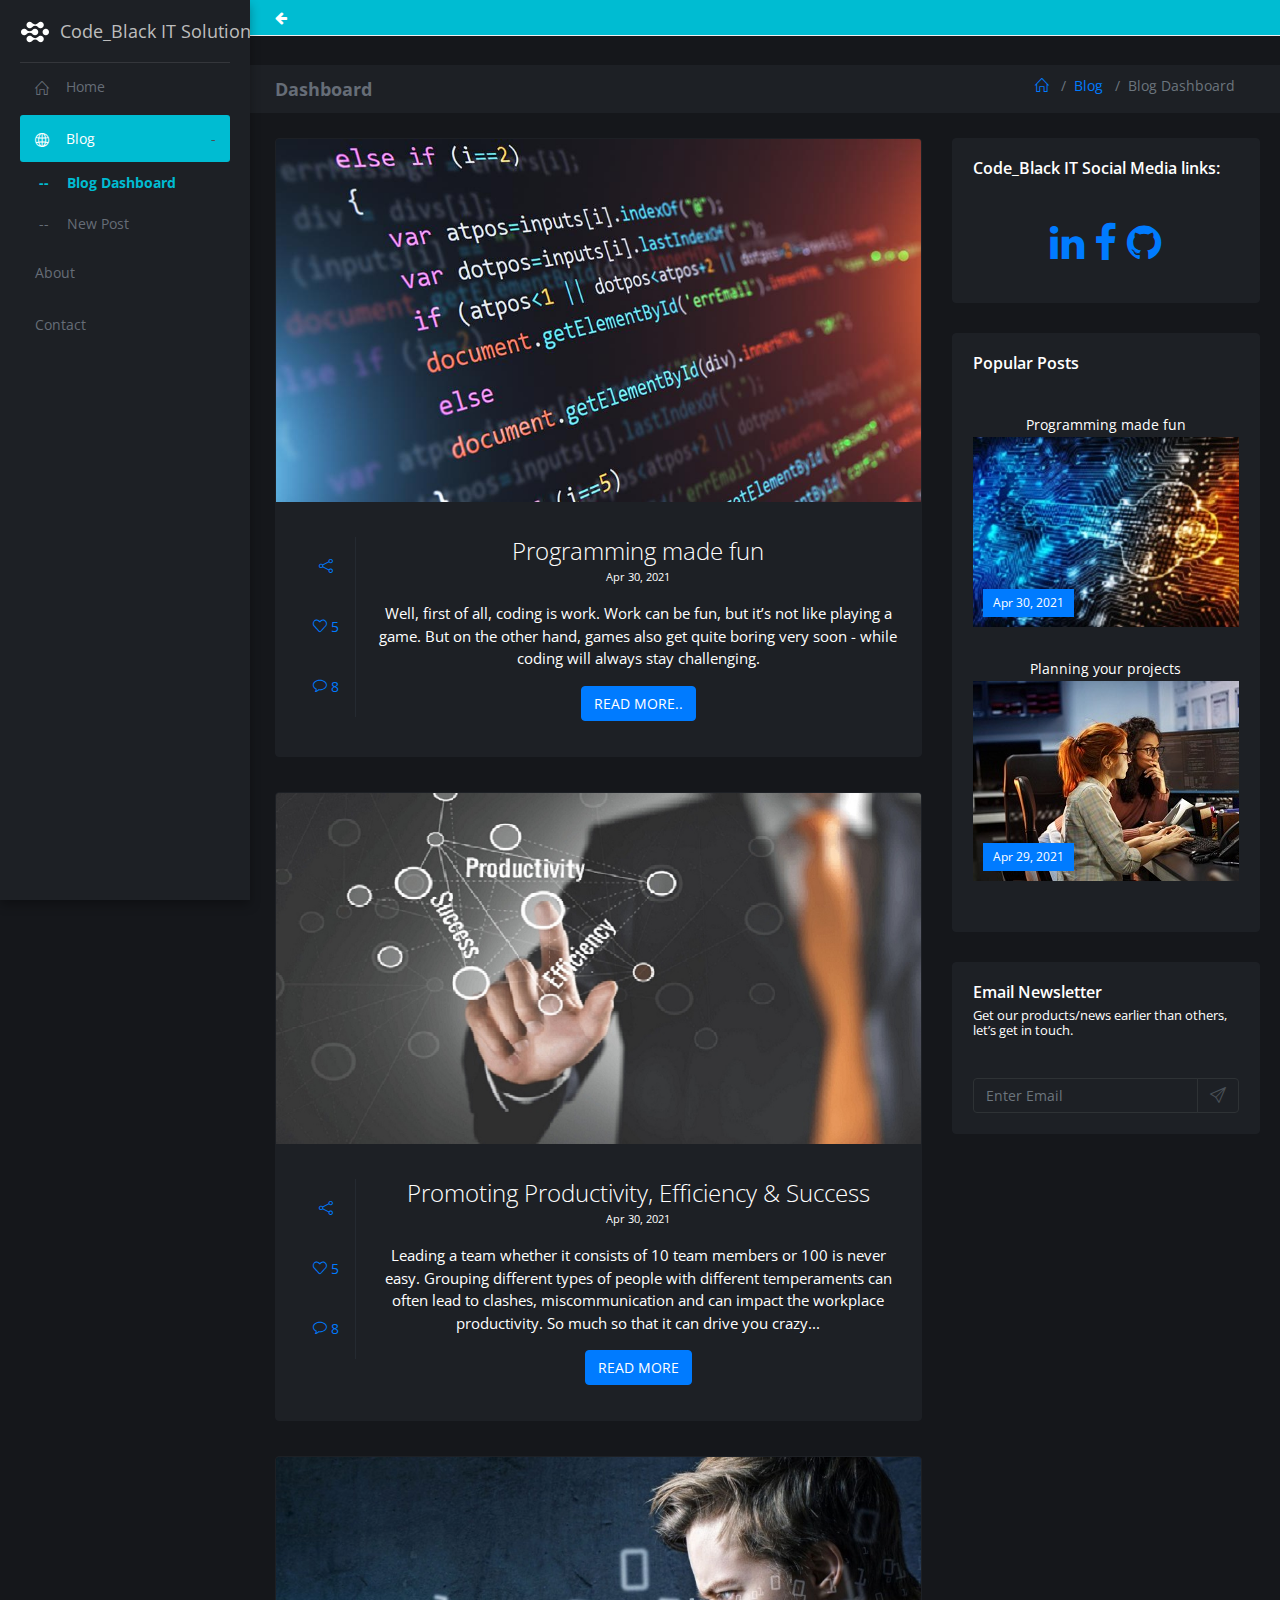
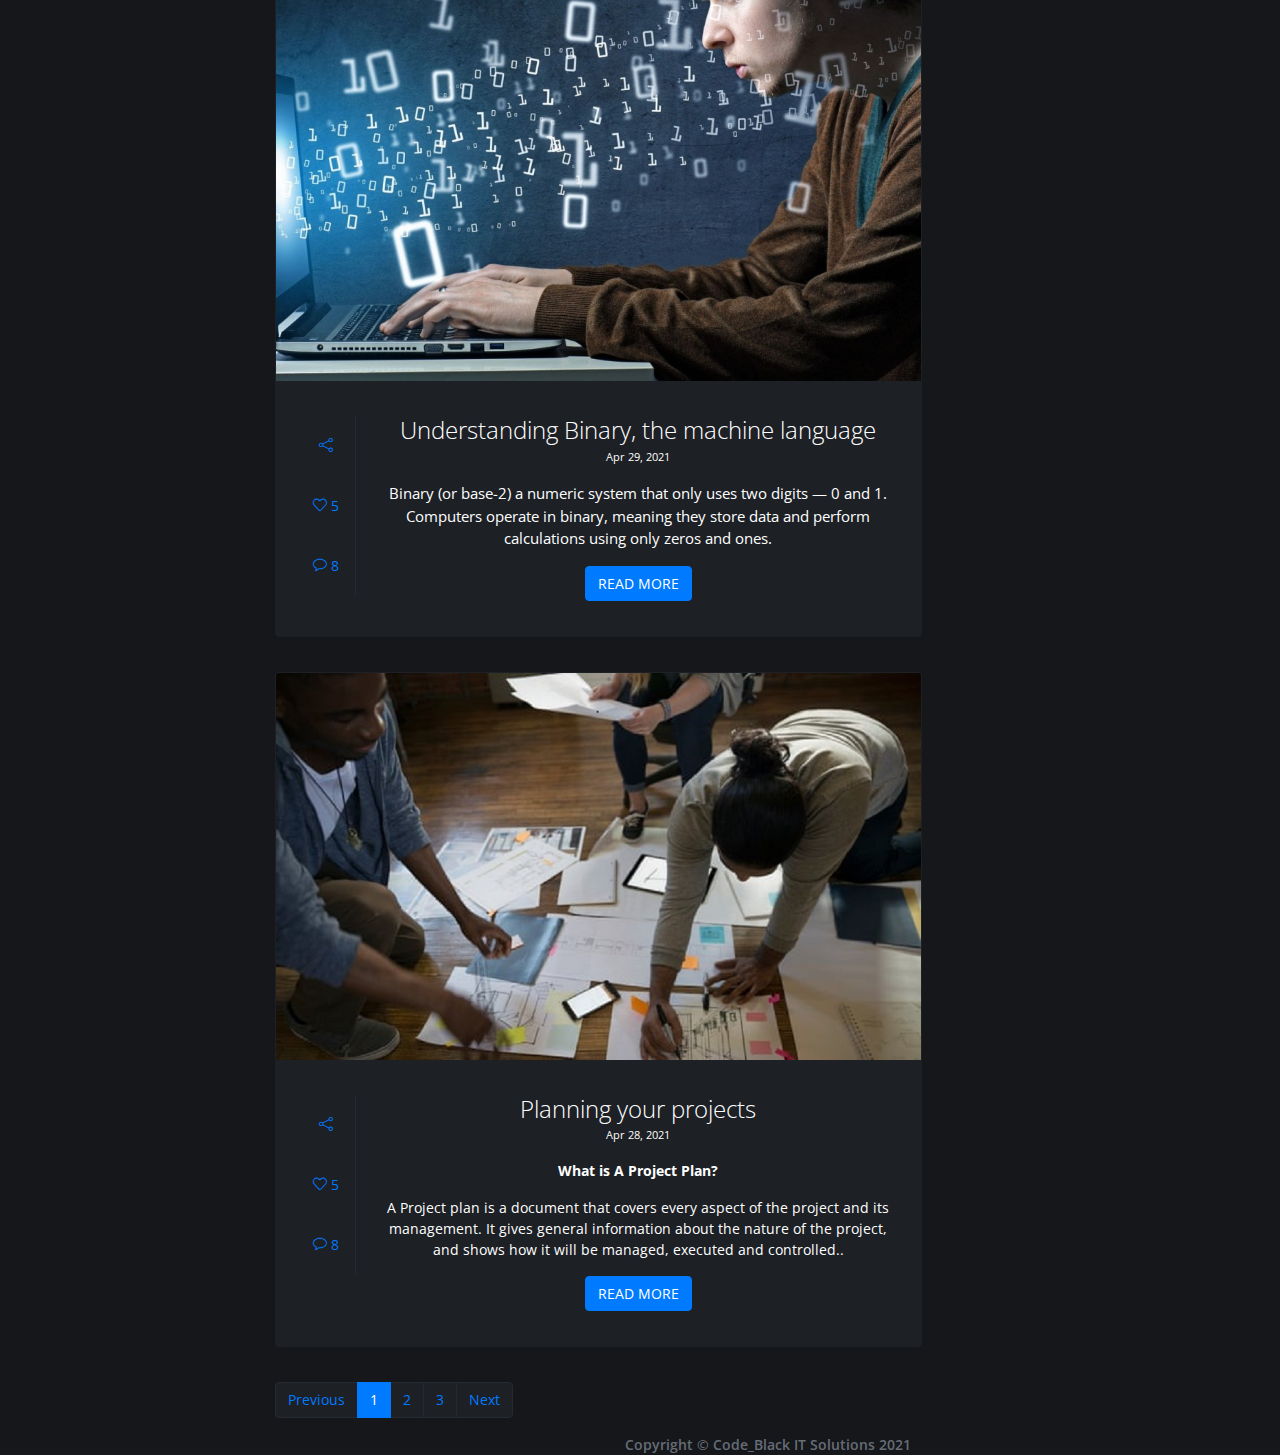
==== commit 00a370ed: "Second Commit" ====
--- a/blog-dashboard.html
+++ b/blog-dashboard.html
@@ -202,11 +202,11 @@
                             <div class="body widget">
                                 <ul class="list-inline text-center">
                                     <h1>
-                                        <a href="https://www.linkedin.com/in/lwandile-ngesi"><i class="fa fa-linkedin"></i></a>
-
-                                        <a href="https://www.facebook.com/luandz"><i class="fa fa-facebook"></i></a>
-
-                                        <a href="https://github.com/luandz89/git-test-projects.git"><i class="fa fa-github"></i></a>
+                                        <a href="https://www.linkedin.com/in/lwandile-ngesi" target="_blank "><i class="fa fa-linkedin "></i></a>
+
+                                        <a href="https://www.facebook.com " target="_blank"><i class="fa fa-facebook " ></i></a>
+
+                                        <a href="https://github.com/luandz89/Simply-Blogging.git " target="_blank"><i class="fa fa-github "></i></a>
                                     </h1>
                                 </ul>
                             </div>
